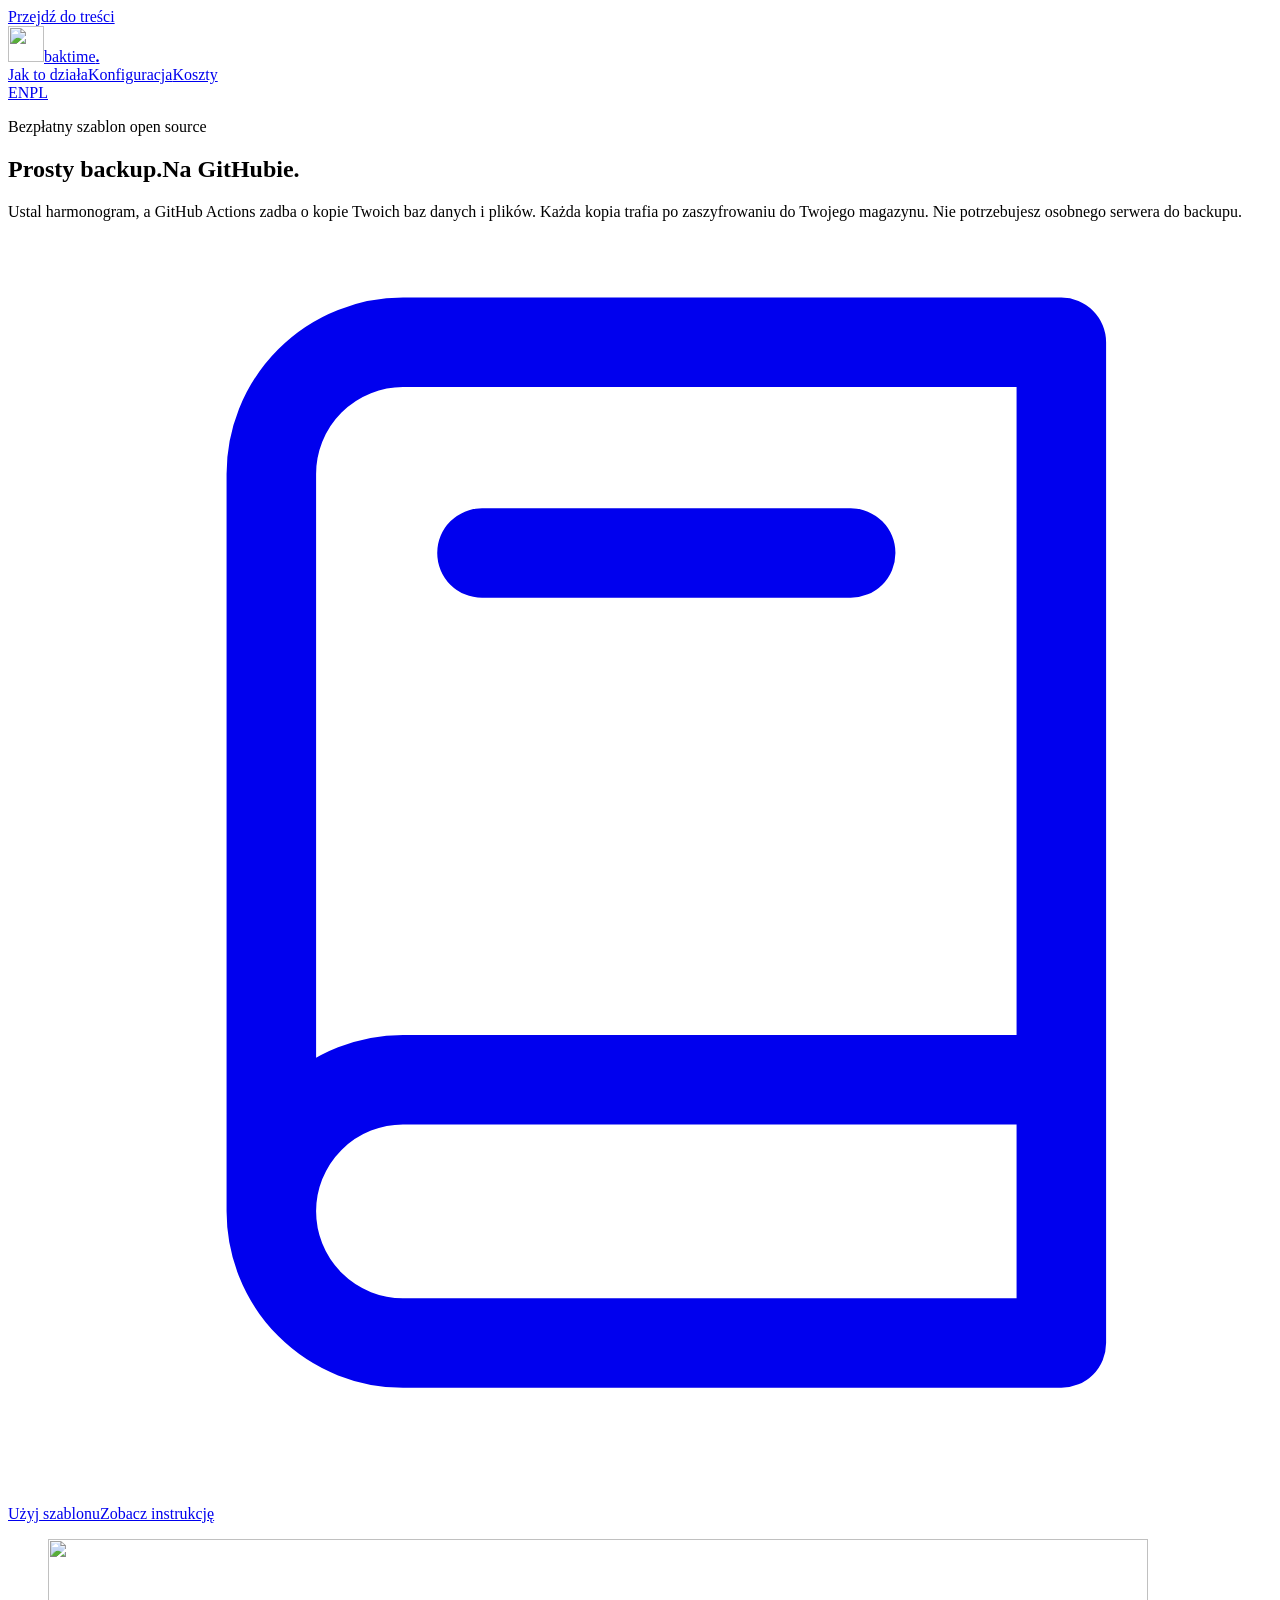
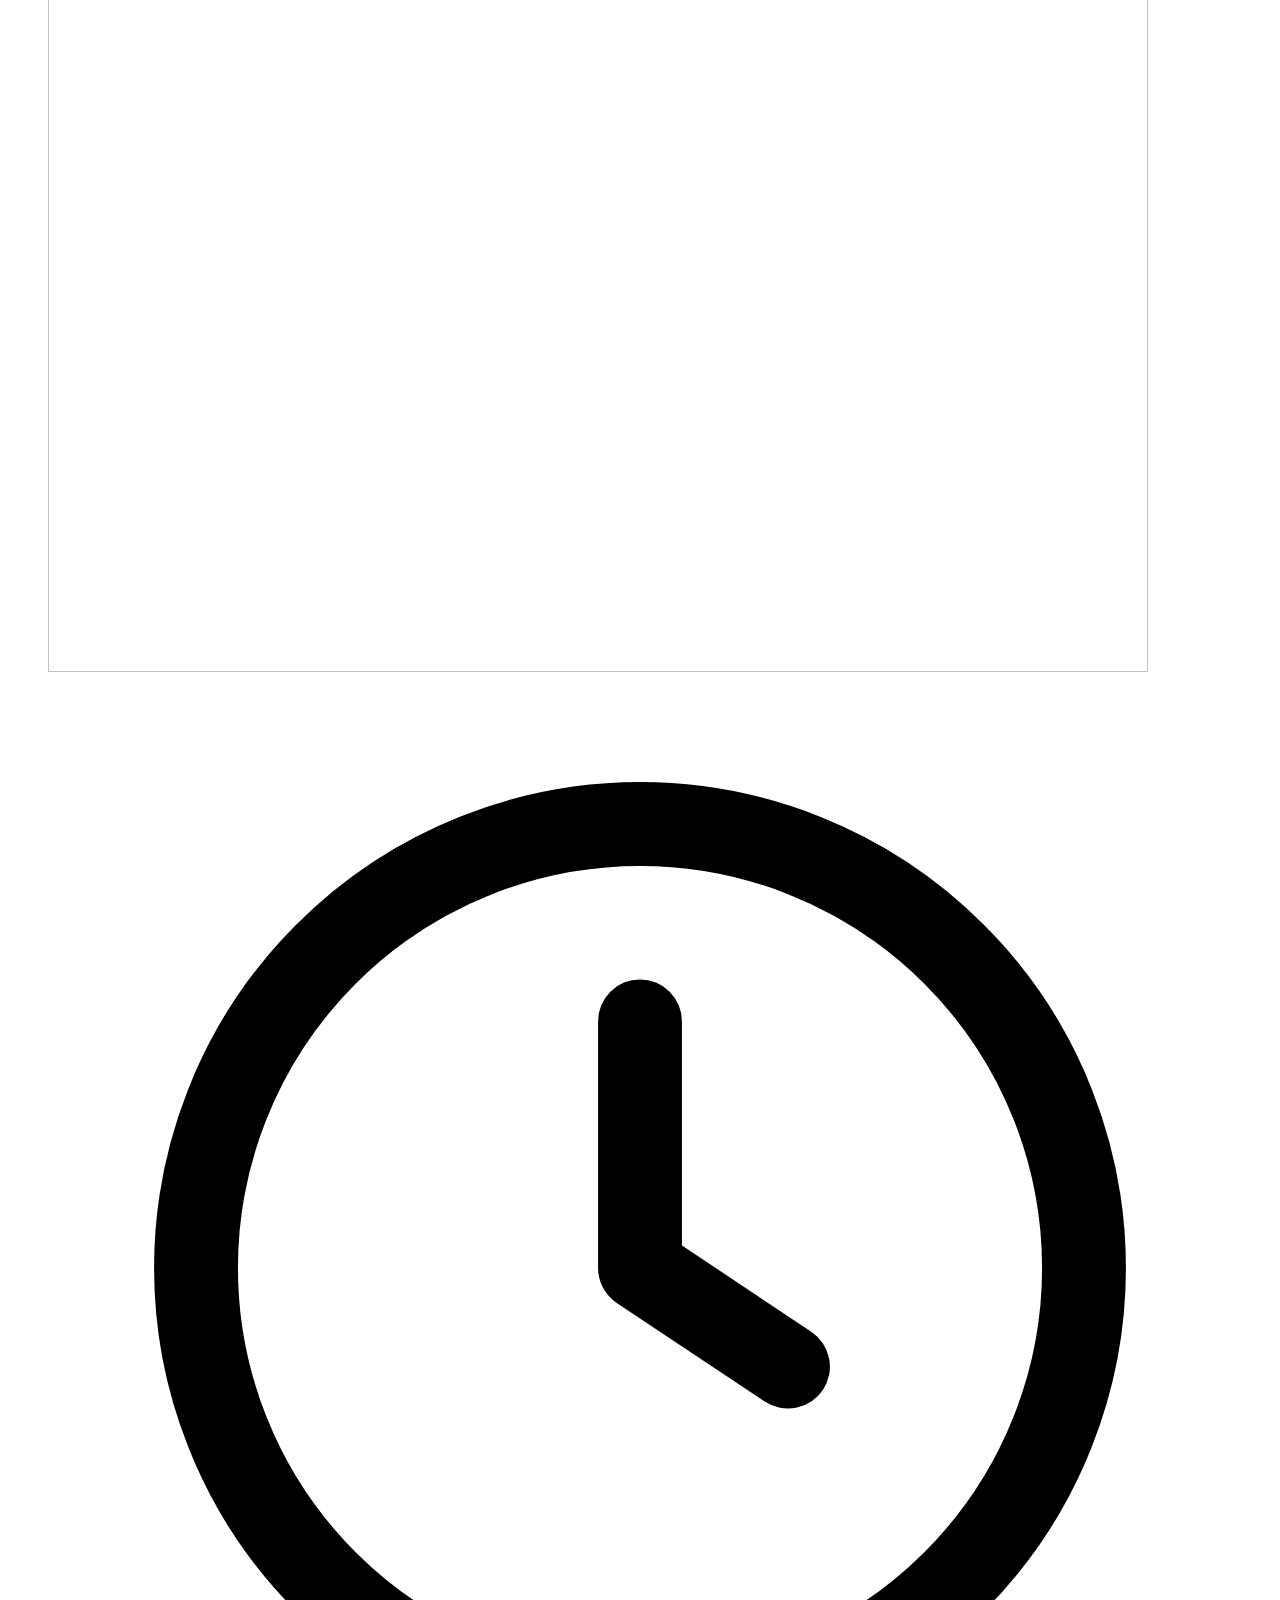
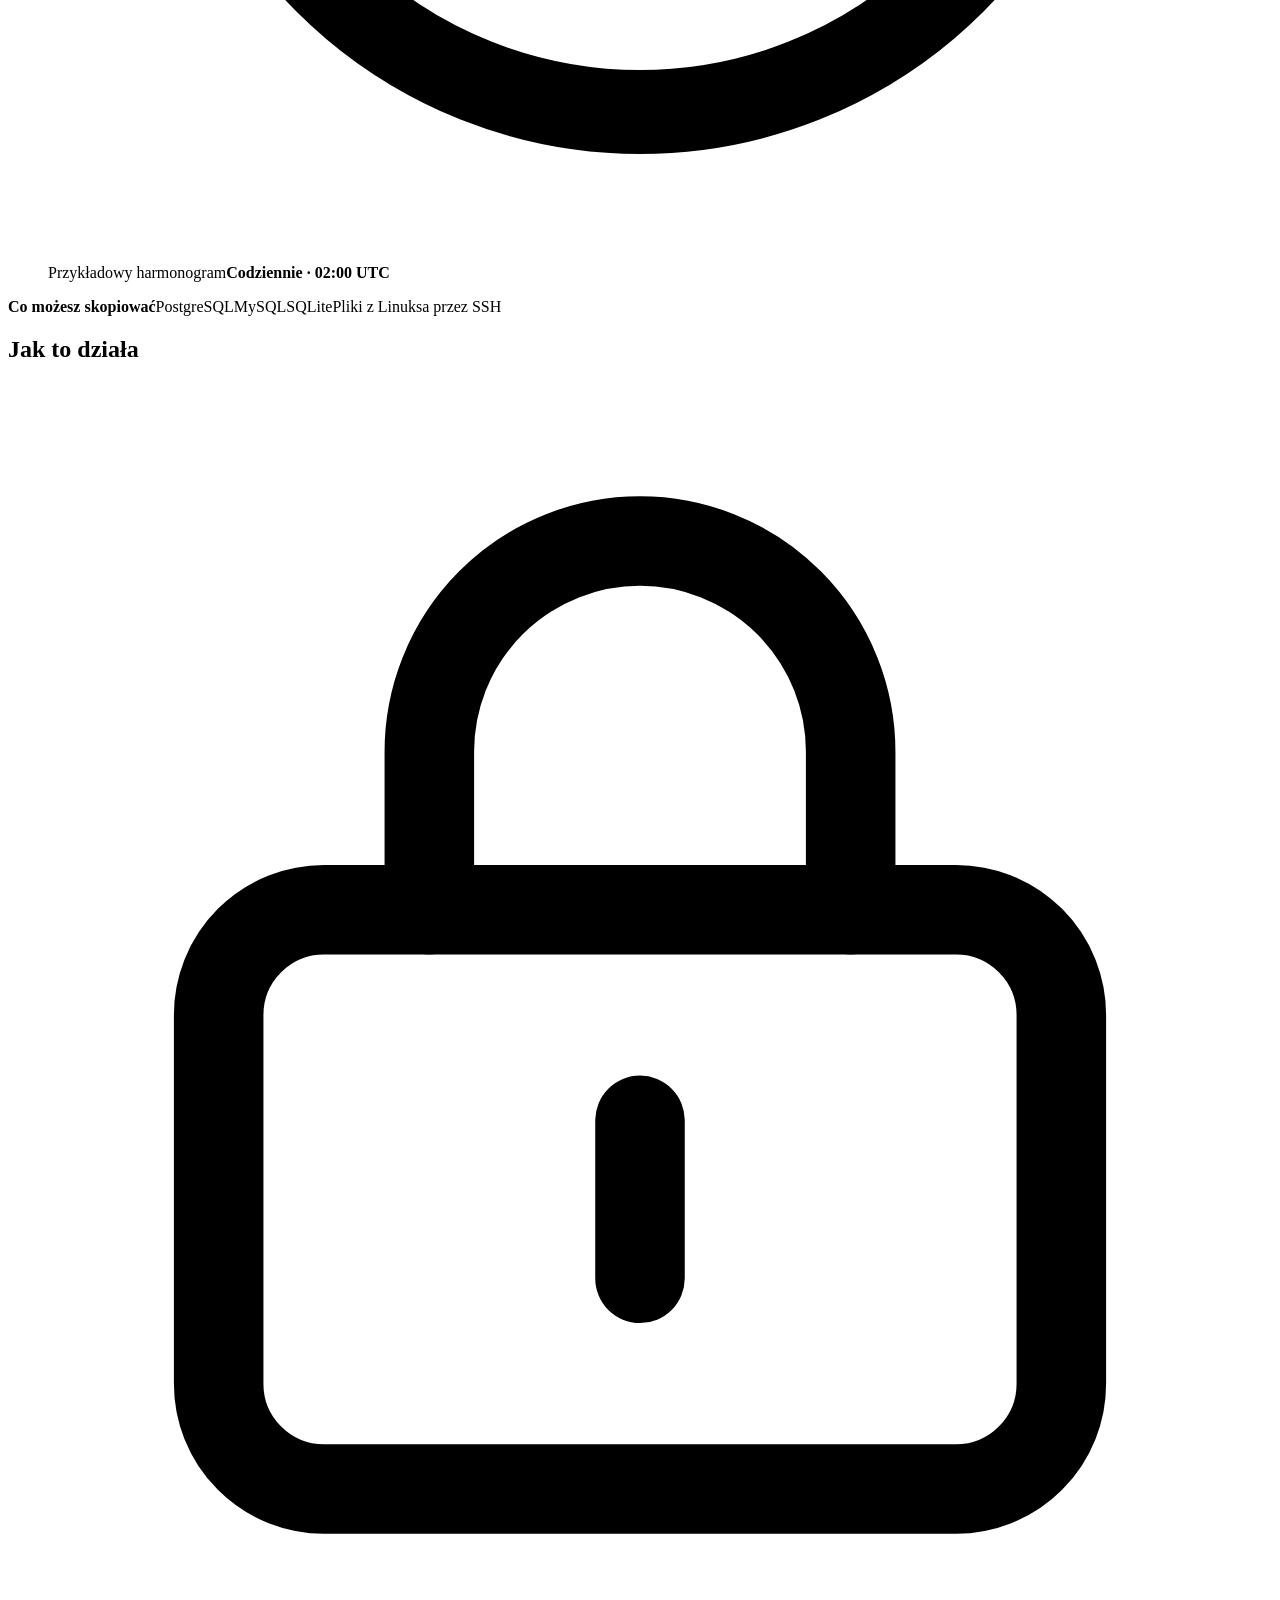
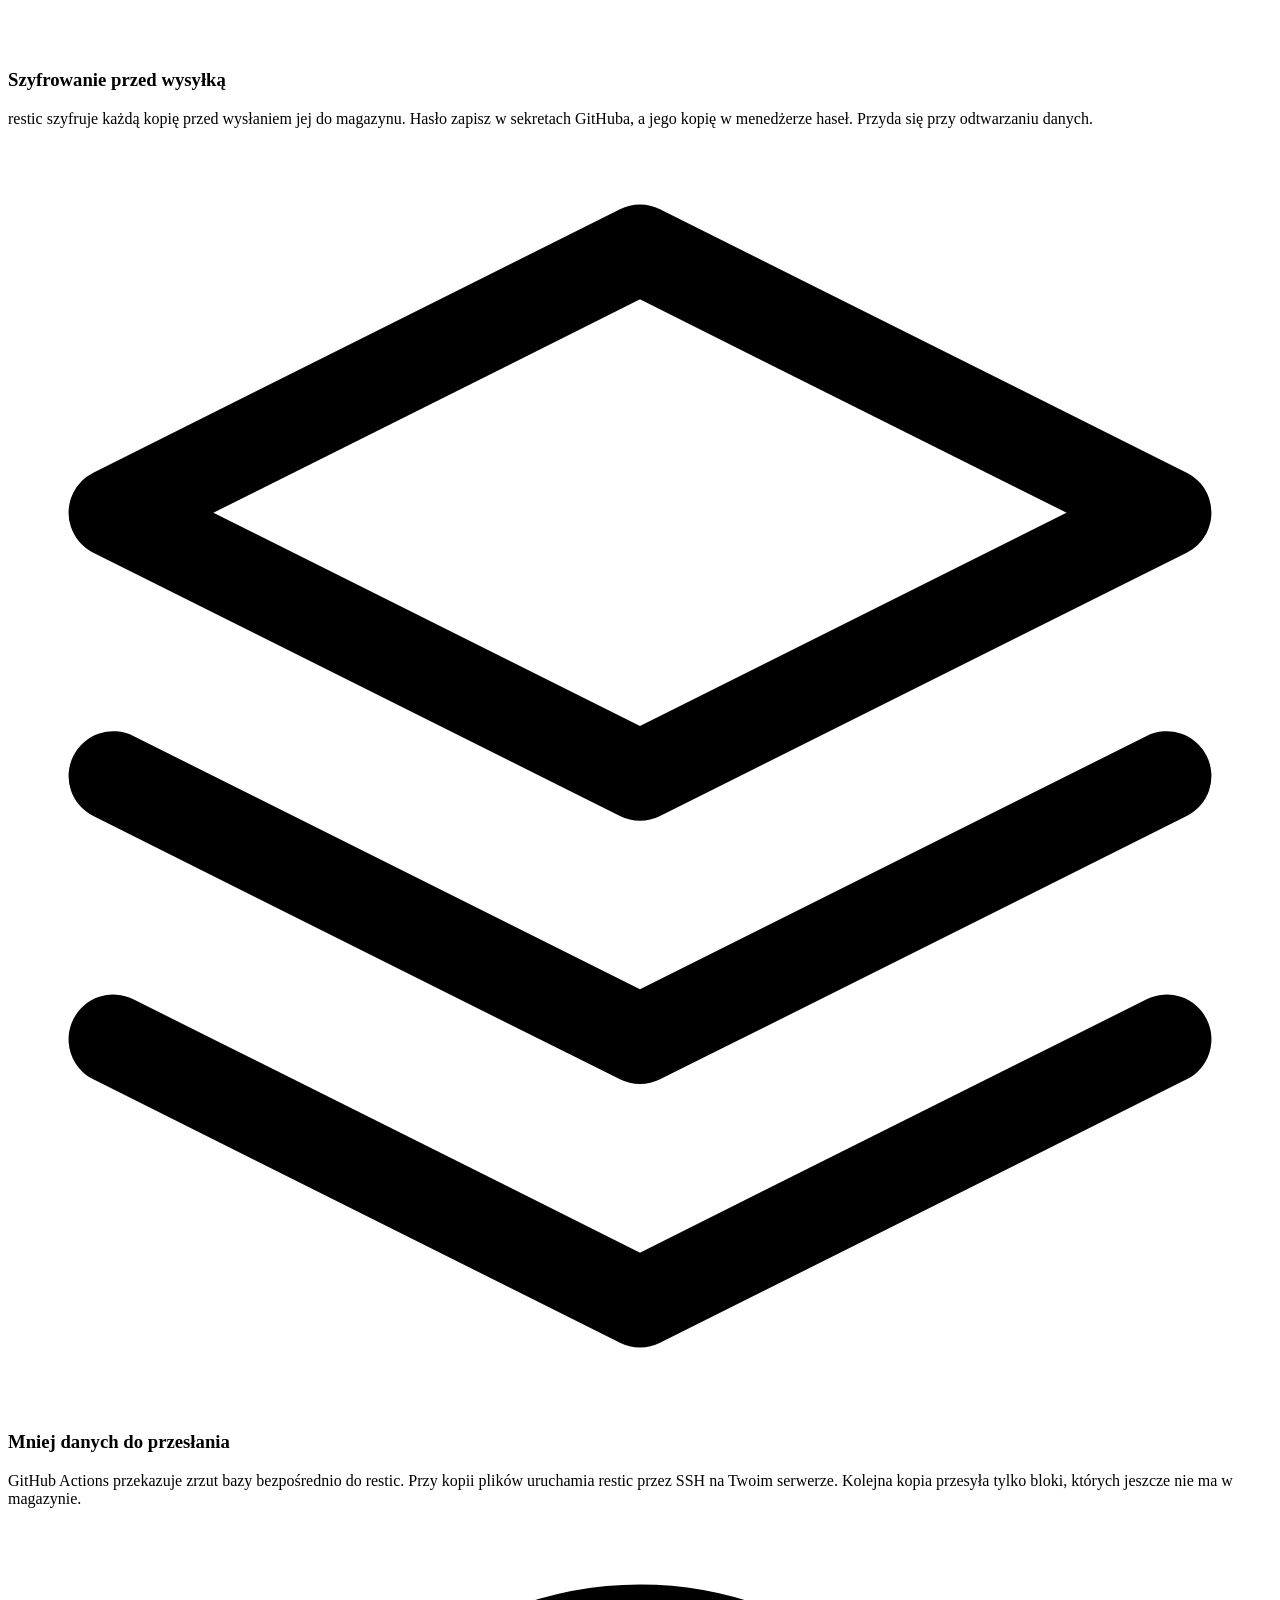
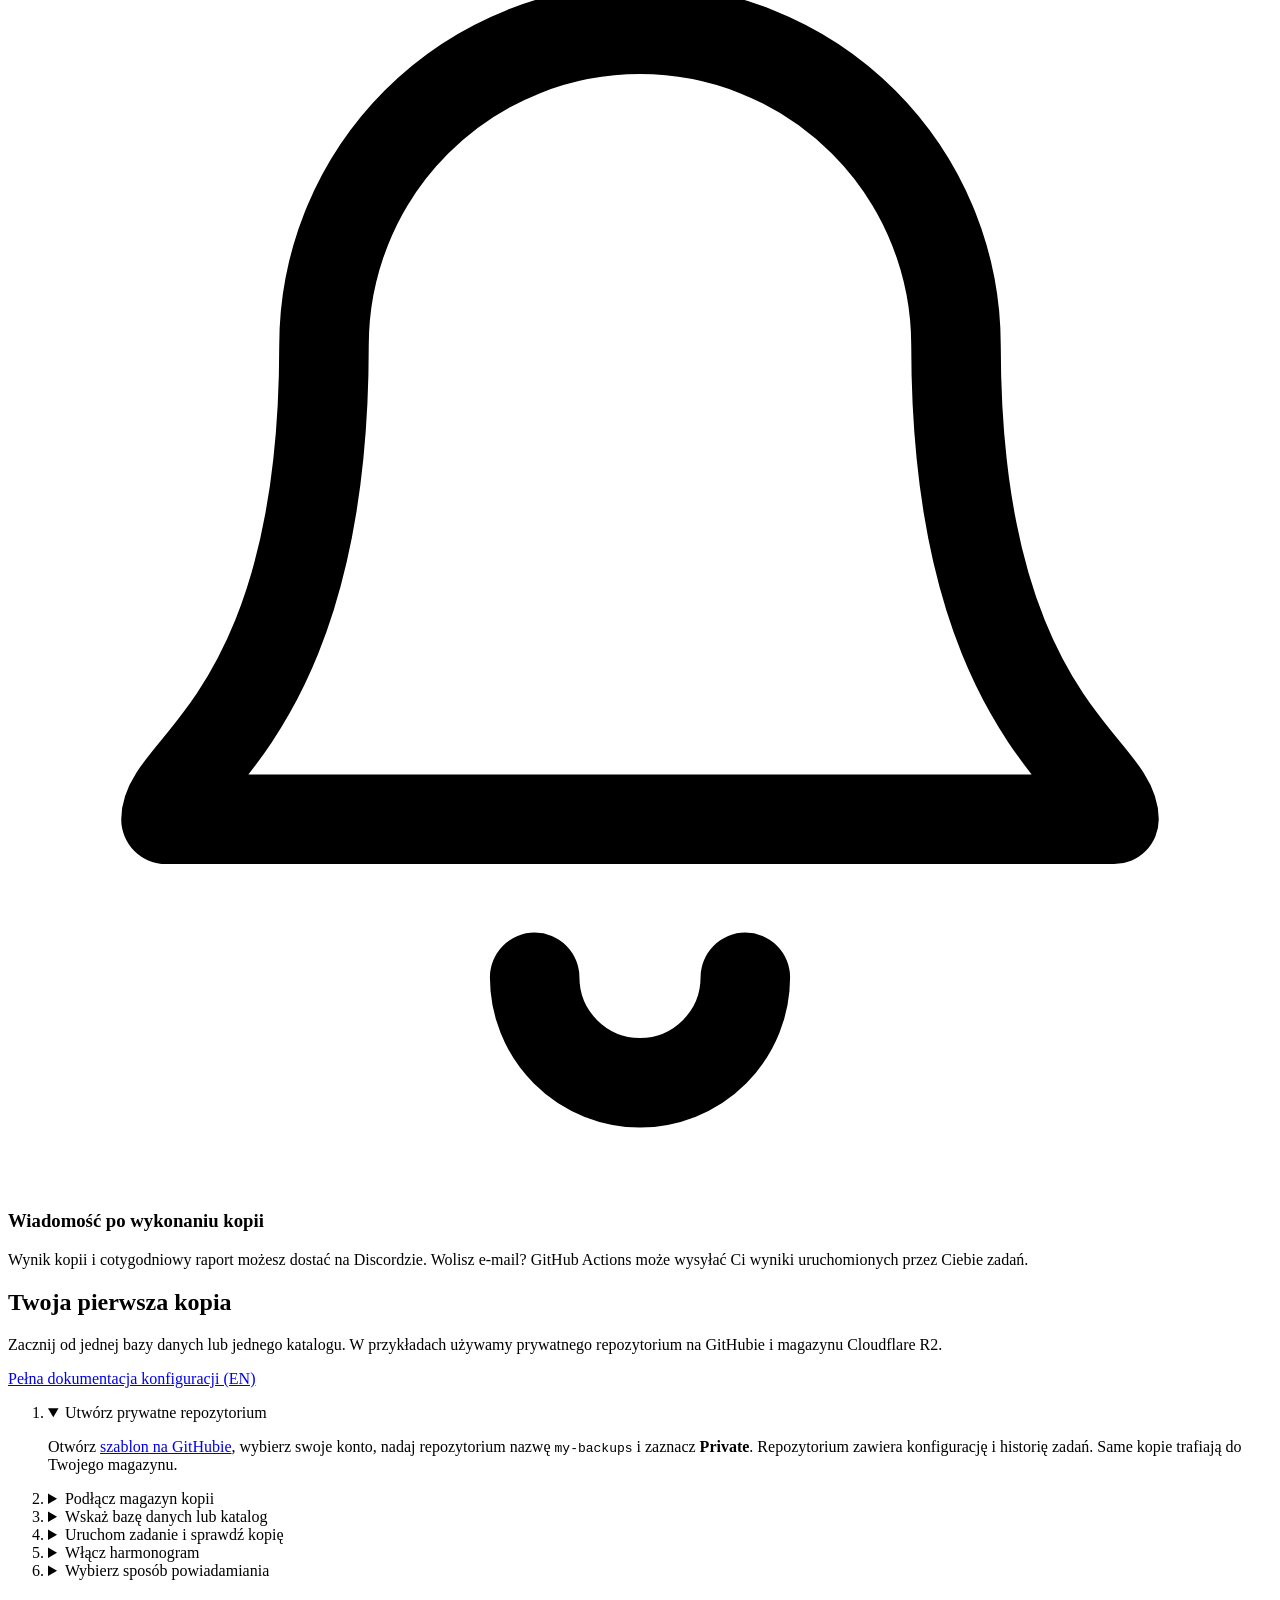
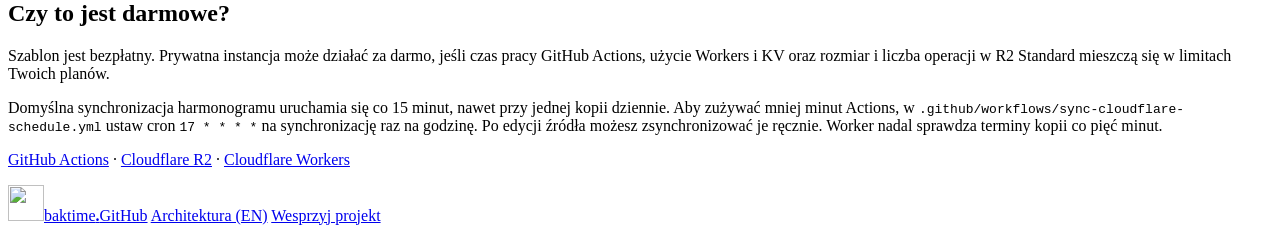
==== website/pl/index.html @ a4ae0faf "Introduce an English and Polish backup setup guide for GitHub Pages" ====
<!doctype html>
<html lang="pl">
  <head>
    <meta charset="utf-8" />
    <meta name="viewport" content="width=device-width, initial-scale=1" />
    <title>baktime · Prosty backup baz danych i plików z GitHub Actions</title>
    <meta
      name="description"
      content="Zaplanuj szyfrowany backup PostgreSQL, MySQL i plików z Linuksa za pomocą GitHub Actions i restic. Utwórz prywatne repozytorium i skonfiguruj pierwszą kopię."
    />
    <link rel="canonical" href="https://baktime.github.io/pl/" />
    <link rel="alternate" hreflang="en" href="https://baktime.github.io/" />
    <link rel="alternate" hreflang="pl" href="https://baktime.github.io/pl/" />
    <link
      rel="alternate"
      hreflang="x-default"
      href="https://baktime.github.io/"
    />
    <meta property="og:type" content="website" />
    <meta property="og:site_name" content="baktime" />
    <meta
      property="og:title"
      content="baktime · Prosty backup baz danych i plików z GitHub Actions"
    />
    <meta
      property="og:description"
      content="Zaplanuj szyfrowany backup PostgreSQL, MySQL i plików z Linuksa za pomocą GitHub Actions i restic. Utwórz prywatne repozytorium i skonfiguruj pierwszą kopię."
    />
    <meta property="og:url" content="https://baktime.github.io/pl/" />
    <meta property="og:locale" content="pl_PL" />
    <meta property="og:locale:alternate" content="en_US" />
    <meta
      property="og:image"
      content="https://baktime.github.io/assets/baktime-social.jpg"
    />
    <meta property="og:image:alt" content="baktime i miętowa kartoteka" />
    <meta name="twitter:card" content="summary_large_image" />
    <link rel="icon" href="/favicon.svg" type="image/svg+xml" />
    <script src="/language.js"></script>
    <link rel="stylesheet" href="/styles.css" />
  </head>
  <body>
    <a class="skip" href="#top">Przejdź do treści</a>
    <header>
      <div class="bar wrap">
        <a class="brand" href="#top"
          ><img src="/favicon.svg" alt="" width="36" height="36" /><span
            >baktime<b>.</b></span
          ></a
        >
        <nav class="links" aria-label="Nawigacja główna">
          <a href="#how">Jak to działa</a><a href="#start">Konfiguracja</a
          ><a href="#cost">Koszty</a>
        </nav>
        <nav class="languages" aria-label="Język">
          <a href="/?lang=en" lang="en" hreflang="en" aria-label="English">EN</a
          ><a
            href="/pl/?lang=pl"
            lang="pl"
            hreflang="pl"
            aria-label="Polski"
            aria-current="page"
            >PL</a
          >
        </nav>
      </div>
    </header>
    <main id="top">
      <section class="hero wrap">
        <div>
          <p class="kicker">Bezpłatny szablon open source</p>
          <h1>Prosty backup.<span>Na GitHubie.</span></h1>
          <p class="lede">
            Ustal harmonogram, a GitHub Actions zadba o kopie Twoich baz danych
            i plików. Każda kopia trafia po zaszyfrowaniu do Twojego magazynu.
            Nie potrzebujesz osobnego serwera do backupu.
          </p>
          <div class="actions">
            <a class="button" href="https://github.com/baktime/baktime/generate"
              ><svg
                class="icon"
                viewBox="0 0 24 24"
                fill="none"
                stroke="currentColor"
                stroke-width="1.7"
                stroke-linejoin="round"
                stroke-linecap="round"
                aria-hidden="true"
              >
                <path
                  d="M5 4.5A2.5 2.5 0 0 1 7.5 2H20v19H7.5A2.5 2.5 0 0 1 5 18.5z M5 18.5A2.5 2.5 0 0 1 7.5 16H20 M9 6h7"
                /></svg
              >Użyj szablonu</a
            ><a class="secondary" href="#start">Zobacz instrukcję</a>
          </div>
        </div>
        <figure class="archive">
          <img
            src="/assets/archive.webp"
            width="1100"
            height="733"
            fetchpriority="high"
            alt=""
          />
          <figcaption class="caption">
            <span
              ><svg
                class="icon"
                viewBox="0 0 24 24"
                fill="none"
                stroke="currentColor"
                stroke-width="1.7"
                stroke-linejoin="round"
                stroke-linecap="round"
                aria-hidden="true"
              >
                <circle cx="12" cy="12" r="9" />
                <path d="M12 7v5l3 2" /></svg
              >Przykładowy harmonogram</span
            ><strong>Codziennie · 02:00 UTC</strong>
          </figcaption>
        </figure>
      </section>
      <div class="support">
        <div class="wrap">
          <strong>Co możesz skopiować</strong><span>PostgreSQL</span
          ><span>MySQL</span><span>SQLite</span
          ><span>Pliki z Linuksa przez SSH</span>
        </div>
      </div>
      <section id="how" class="block wrap">
        <h2>Jak to działa</h2>
        <div class="features" id="features">
          <article>
            <svg
              class="icon"
              viewBox="0 0 24 24"
              fill="none"
              stroke="currentColor"
              stroke-width="1.7"
              stroke-linejoin="round"
              stroke-linecap="round"
              aria-hidden="true"
            >
              <rect x="4" y="10" width="16" height="11" rx="2" />
              <path d="M8 10V7a4 4 0 0 1 8 0v3 M12 14v3" />
            </svg>
            <h3>Szyfrowanie przed wysyłką</h3>
            <p>
              restic szyfruje każdą kopię przed wysłaniem jej do magazynu. Hasło
              zapisz w sekretach GitHuba, a jego kopię w menedżerze haseł.
              Przyda się przy odtwarzaniu danych.
            </p>
          </article>
          <article>
            <svg
              class="icon"
              viewBox="0 0 24 24"
              fill="none"
              stroke="currentColor"
              stroke-width="1.7"
              stroke-linejoin="round"
              stroke-linecap="round"
              aria-hidden="true"
            >
              <path d="m12 2 10 5-10 5L2 7z M2 12l10 5 10-5 M2 17l10 5 10-5" />
            </svg>
            <h3>Mniej danych do przesłania</h3>
            <p>
              GitHub Actions przekazuje zrzut bazy bezpośrednio do restic. Przy
              kopii plików uruchamia restic przez SSH na Twoim serwerze. Kolejna
              kopia przesyła tylko bloki, których jeszcze nie ma w magazynie.
            </p>
          </article>
          <article>
            <svg
              class="icon"
              viewBox="0 0 24 24"
              fill="none"
              stroke="currentColor"
              stroke-width="1.7"
              stroke-linejoin="round"
              stroke-linecap="round"
              aria-hidden="true"
            >
              <path
                d="M18 8a6 6 0 0 0-12 0c0 7-3 8-3 9h18c0-1-3-2-3-9z M10 20a2 2 0 0 0 4 0"
              />
            </svg>
            <h3>Wiadomość po wykonaniu kopii</h3>
            <p>
              Wynik kopii i cotygodniowy raport możesz dostać na Discordzie.
              Wolisz e-mail? GitHub Actions może wysyłać Ci wyniki uruchomionych
              przez Ciebie zadań.
            </p>
          </article>
        </div>
      </section>
      <section id="start" class="guide block">
        <div class="guide-grid wrap">
          <div class="intro">
            <h2>Twoja pierwsza kopia</h2>
            <p>
              Zacznij od jednej bazy danych lub jednego katalogu. W przykładach
              używamy prywatnego repozytorium na GitHubie i magazynu Cloudflare
              R2.
            </p>
            <a
              href="https://github.com/baktime/baktime/blob/main/docs/config-reference.md"
              >Pełna dokumentacja konfiguracji (EN)</a
            >
          </div>
          <ol class="steps">
            <li>
              <details open>
                <summary>Utwórz prywatne repozytorium</summary>
                <div class="step-body">
                  <p>
                    Otwórz
                    <a href="https://github.com/baktime/baktime/generate"
                      >szablon na GitHubie</a
                    >, wybierz swoje konto, nadaj repozytorium nazwę
                    <code>my-backups</code> i zaznacz <strong>Private</strong>.
                    Repozytorium zawiera konfigurację i historię zadań. Same
                    kopie trafiają do Twojego magazynu.
                  </p>
                </div>
              </details>
            </li>
            <li>
              <details>
                <summary>Podłącz magazyn kopii</summary>
                <div class="step-body">
                  <p>
                    Utwórz prywatny zasobnik Cloudflare R2 Standard o nazwie
                    <code>my-backups</code>. Wygeneruj token R2 z uprawnieniem
                    Object Read &amp; Write do tego zasobnika. W istniejącym
                    pliku <code>.baktimerc.yml</code> uzupełnij poniższe pola.
                    Podstaw nazwę konta i repozytorium na GitHubie,
                    identyfikator konta Cloudflare oraz nazwę zasobnika.
                    Zachowaj ustawienia retencji.
                  </p>
                  <pre tabindex="0"><code class="yaml">owner: example-org
repo: my-backups
restic:
  backend: r2
  repository: s3:https://ACCOUNT_ID.r2.cloudflarestorage.com/my-backups
  passwordSecretName: RESTIC_PASSWORD
  accessKeyIdSecretName: R2_ACCESS_KEY_ID
  secretAccessKeySecretName: R2_SECRET_ACCESS_KEY</code></pre>
                  <p>
                    W repozytorium otwórz
                    <strong
                      >Settings → Secrets and variables → Actions → New
                      repository secret</strong
                    >. Dodaj osobno trzy sekrety.
                  </p>
                  <dl>
                    <dt>
                      <code>R2_ACCESS_KEY_ID</code> ·
                      <code>R2_SECRET_ACCESS_KEY</code>
                    </dt>
                    <dd>
                      Identyfikator klucza i tajny klucz dostępu wygenerowane z
                      tokenem R2.
                    </dd>
                    <dt><code>RESTIC_PASSWORD</code></dt>
                    <dd>
                      Wygeneruj osobne hasło do szyfrowania, np. poleceniem
                      <code>openssl rand -base64 32</code>. Zachowaj je również
                      poza GitHubem. Będzie potrzebne do odczytu każdej kopii.
                    </dd>
                  </dl>
                </div>
              </details>
            </li>
            <li>
              <details>
                <summary>Wskaż bazę danych lub katalog</summary>
                <div class="step-body">
                  <p>
                    <strong>Przykład dla PostgreSQL.</strong> Dodaj sekrety
                    <code>SHOP_DB_USER</code> i <code>SHOP_DB_PASSWORD</code> z
                    danymi użytkownika bazy, który ma uprawnienia do odczytu
                    danych. Utwórz jeszcze jeden sekret o nazwie
                    <code>BAKTIME_TARGET_SHOP</code>. Jako wartość wklej
                    poniższy JSON, podmieniając adres i nazwę bazy. Taka
                    konfiguracja tworzy kopię bazy <code>shop</code> codziennie
                    o 02:00 UTC.
                  </p>
                  <pre tabindex="0"><code class="json">{
  &quot;type&quot;: &quot;postgres&quot;,
  &quot;database&quot;: &quot;shop&quot;,
  &quot;connection&quot;: {
    &quot;mode&quot;: &quot;direct&quot;,
    &quot;host&quot;: &quot;db.example.com&quot;,
    &quot;port&quot;: 5432
  },
  &quot;userSecretName&quot;: &quot;SHOP_DB_USER&quot;,
  &quot;passwordSecretName&quot;: &quot;SHOP_DB_PASSWORD&quot;,
  &quot;schedule&quot;: &quot;0 2 * * *&quot;
}</code></pre>
                  <p>
                    Maszyna GitHub Actions musi mieć połączenie z bazą. Jeśli
                    baza działa w sieci prywatnej, skorzystaj z przykładu tunelu
                    SSH w
                    <a
                      href="https://github.com/baktime/baktime/blob/main/docs/config-reference.md"
                      >dokumentacji konfiguracji</a
                    >.
                  </p>
                  <p>
                    <strong>Przykład dla plików z Linuksa.</strong> Aby kopiować
                    <code>/srv/uploads</code> o 03:00 UTC, zapisz prywatny klucz
                    SSH w sekrecie <code>UPLOADS_SSH_KEY</code>. Dodaj klucz
                    publiczny do autoryzowanych kluczy użytkownika
                    <code>backup</code> na serwerze. Zapisz poniższy JSON jako
                    sekret <code>BAKTIME_TARGET_UPLOADS</code>, podmieniając
                    adres, użytkownika i ścieżkę.
                  </p>
                  <pre tabindex="0"><code class="json">{
  &quot;type&quot;: &quot;files&quot;,
  &quot;host&quot;: &quot;files.example.com&quot;,
  &quot;sshUser&quot;: &quot;backup&quot;,
  &quot;sshKeySecretName&quot;: &quot;UPLOADS_SSH_KEY&quot;,
  &quot;paths&quot;: [&quot;/srv/uploads&quot;],
  &quot;schedule&quot;: &quot;0 3 * * *&quot;
}</code></pre>
                </div>
              </details>
            </li>
            <li>
              <details>
                <summary>Uruchom zadanie i sprawdź kopię</summary>
                <div class="step-body">
                  <p>
                    Zapisz konfigurację na gałęzi <code>main</code>. Wybierz
                    <strong>Actions → Backup → Run workflow</strong>. Nowe
                    źródło zostanie skopiowane od razu. Kolejne ręczne
                    uruchomienia obejmują źródła, dla których nadszedł już
                    termin kopii.
                  </p>
                  <p>
                    Dla przykładowej bazy otwórz plik
                    <code>history/shop.yml</code>. Odszukaj wpis
                    <code>status: success</code> i identyfikator
                    <code>snapshotId</code>. Po skonfigurowaniu restic z tym
                    samym zasobnikiem i danymi dostępu poniższe polecenie
                    wyświetli zapisane kopie. Sprawdź odtwarzanie na osobnej
                    bazie testowej zgodnie z
                    <a
                      href="https://github.com/baktime/baktime/blob/main/docs/rollback.md"
                      >instrukcją</a
                    >. Odtworzenie bazy nadpisuje dane w wybranej bazie
                    docelowej.
                  </p>
                  <pre
                    tabindex="0"
                  ><code class="shell">restic snapshots --tag shop</code></pre>
                </div>
              </details>
            </li>
            <li>
              <details>
                <summary>Włącz harmonogram</summary>
                <div class="step-body">
                  <p>
                    Do automatycznych kopii utwórz w Cloudflare przestrzeń
                    Workers KV o nazwie <code>BAKTIME_SCHEDULES</code>. W pliku
                    <code>cloudflare-worker/wrangler.toml</code> wpisz jej
                    identyfikator w istniejącym bloku
                    <code>[[kv_namespaces]]</code>. Ustaw
                    <code>GITHUB_OWNER</code> i <code>GITHUB_REPO</code> na
                    właściciela i nazwę prywatnego repozytorium.
                  </p>
                  <p>
                    Dodaj trzy sekrety Actions:
                    <code>CLOUDFLARE_ACCOUNT_ID</code>,
                    <code>CLOUDFLARE_API_TOKEN</code> (token z uprawnieniami do
                    wdrażania Workers i zapisu w KV) oraz
                    <code>GH_PAT</code> (token GitHuba typu fine-grained,
                    wyłącznie dla tego repozytorium, z uprawnieniem
                    <strong>Contents: Read and write</strong>).
                  </p>
                  <p>
                    Zapisz konfigurację Workera na gałęzi <code>main</code>. W
                    zakładce Actions poczekaj, aż
                    <strong>Deploy Cloudflare Worker</strong> zakończy się
                    sukcesem. Następnie uruchom
                    <strong>Sync Cloudflare schedule manifest</strong>. Worker
                    co pięć minut sprawdza terminy i zleca GitHub Actions
                    wykonanie kopii.
                  </p>
                </div>
              </details>
            </li>
            <li>
              <details>
                <summary>Wybierz sposób powiadamiania</summary>
                <div class="step-body">
                  <p>
                    <strong>Discord.</strong> W ustawieniach kanału otwórz
                    Integracje → Webhooki i utwórz webhook. Dodaj w repozytorium
                    sekret <code>NOTIFICATION_DISCORD</code> o wartości
                    <code>true</code>. Adres webhooka wklej do sekretu
                    <code>NOTIFICATION_DISCORD_WEBHOOK_URL</code>. Aby wysłać
                    raport testowy, uruchom w Actions zadanie
                    <strong>Weekly backup summary</strong>.
                  </p>
                  <p>
                    <strong>E-mail lub GitHub.</strong> Aby dostawać wyniki
                    uruchomionych przez Ciebie zadań, w
                    <a href="https://github.com/settings/notifications"
                      >ustawieniach powiadomień GitHuba</a
                    >
                    wybierz System → Actions, a następnie Email lub On GitHub.
                    Możesz ograniczyć te wiadomości do nieudanych zadań.
                  </p>
                </div>
              </details>
            </li>
          </ol>
        </div>
      </section>
      <section id="cost" class="cost block wrap">
        <h2>Czy to jest darmowe?</h2>
        <div>
          <p>
            Szablon jest bezpłatny. Prywatna instancja może działać za darmo,
            jeśli czas pracy GitHub Actions, użycie Workers i KV oraz rozmiar i
            liczba operacji w R2 Standard mieszczą się w limitach Twoich planów.
          </p>
          <p>
            Domyślna synchronizacja harmonogramu uruchamia się co 15 minut,
            nawet przy jednej kopii dziennie. Aby zużywać mniej minut Actions, w
            <code>.github/workflows/sync-cloudflare-schedule.yml</code> ustaw
            cron <code>17 * * * *</code> na synchronizację raz na godzinę. Po
            edycji źródła możesz zsynchronizować je ręcznie. Worker nadal
            sprawdza terminy kopii co pięć minut.
          </p>
          <p>
            <a
              href="https://docs.github.com/en/actions/concepts/billing-and-usage"
              >GitHub Actions</a
            >
            ·
            <a href="https://developers.cloudflare.com/r2/pricing/"
              >Cloudflare R2</a
            >
            ·
            <a
              href="https://developers.cloudflare.com/workers/platform/pricing/"
              >Cloudflare Workers</a
            >
          </p>
        </div>
      </section>
    </main>
    <footer>
      <div class="wrap">
        <a class="brand" href="#top"
          ><img src="/favicon.svg" alt="" width="36" height="36" /><span
            >baktime<b>.</b></span
          ></a
        ><a href="https://github.com/baktime/baktime">GitHub</a>
        <a
          href="https://github.com/baktime/baktime/blob/main/docs/architecture.md"
          >Architektura (EN)</a
        >
        <a href="https://suppi.pl/mleczakm">Wesprzyj projekt</a>
      </div>
    </footer>
  </body>
</html>
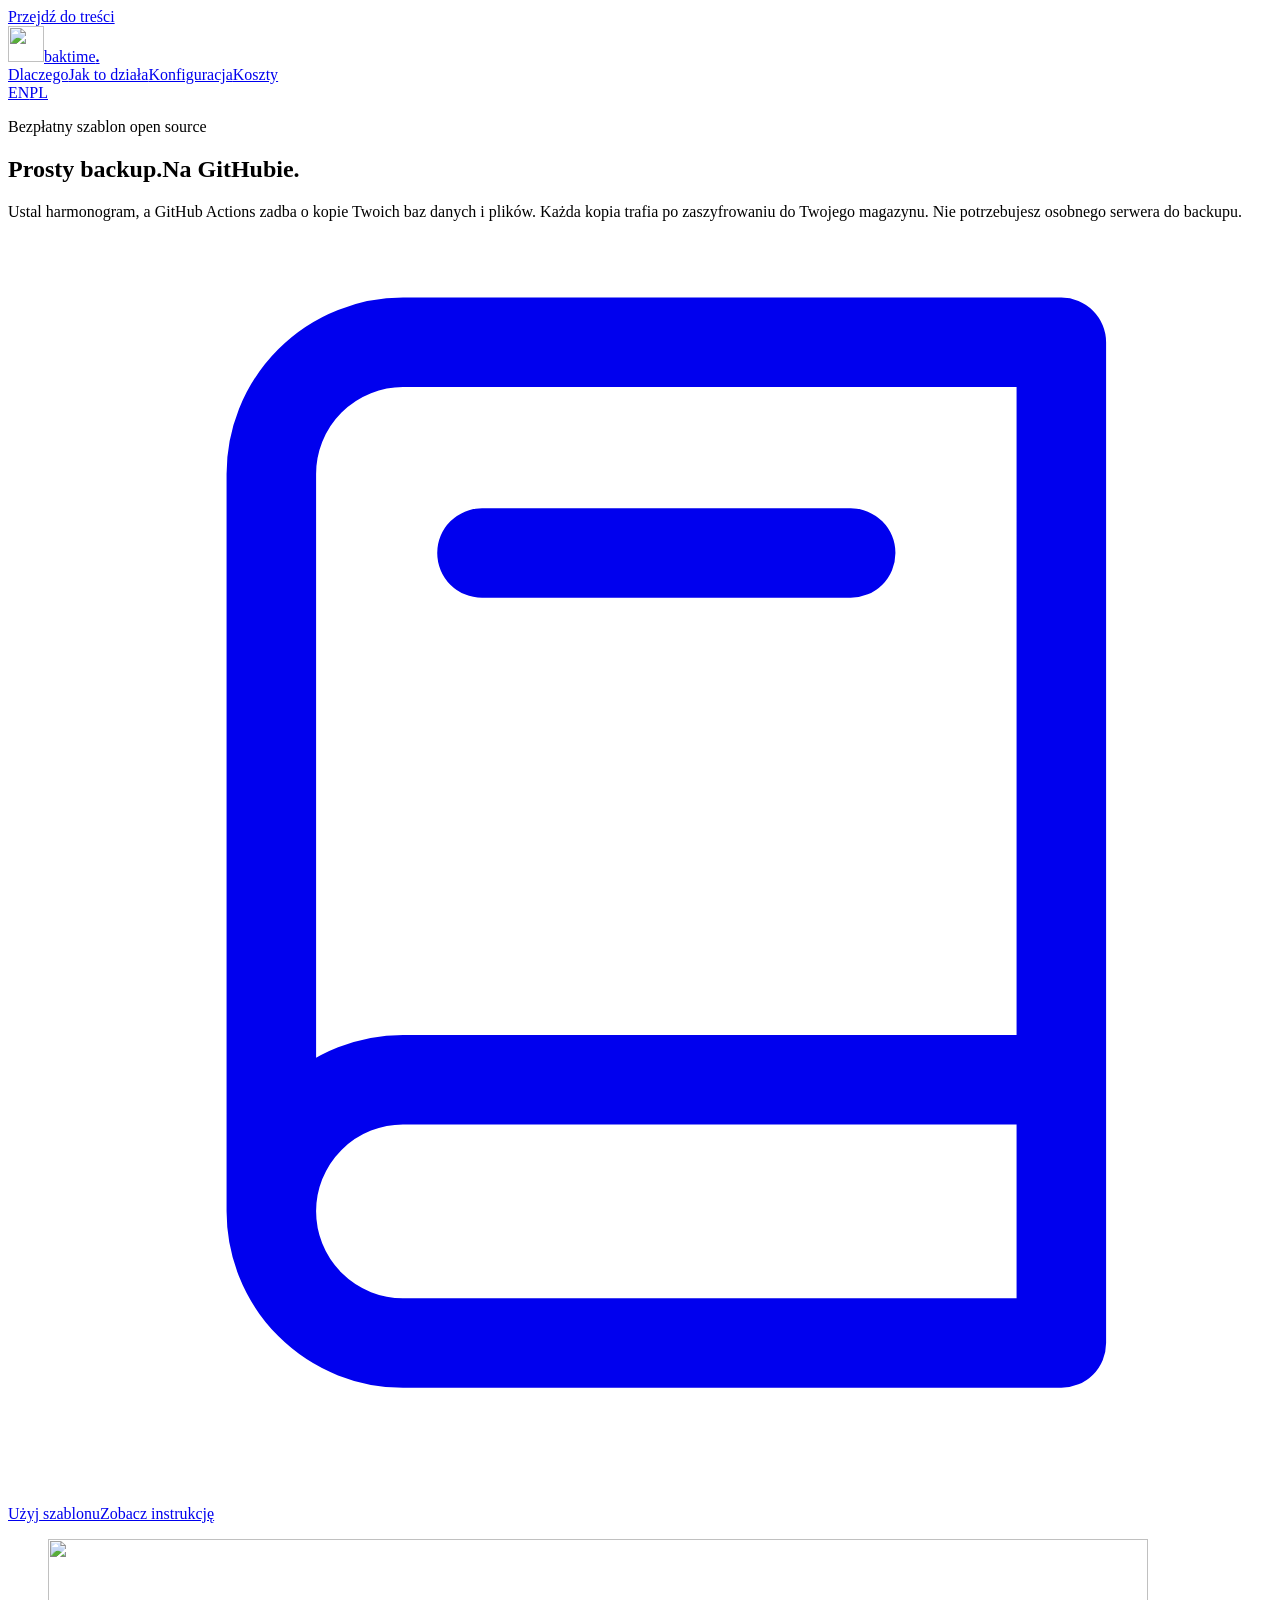
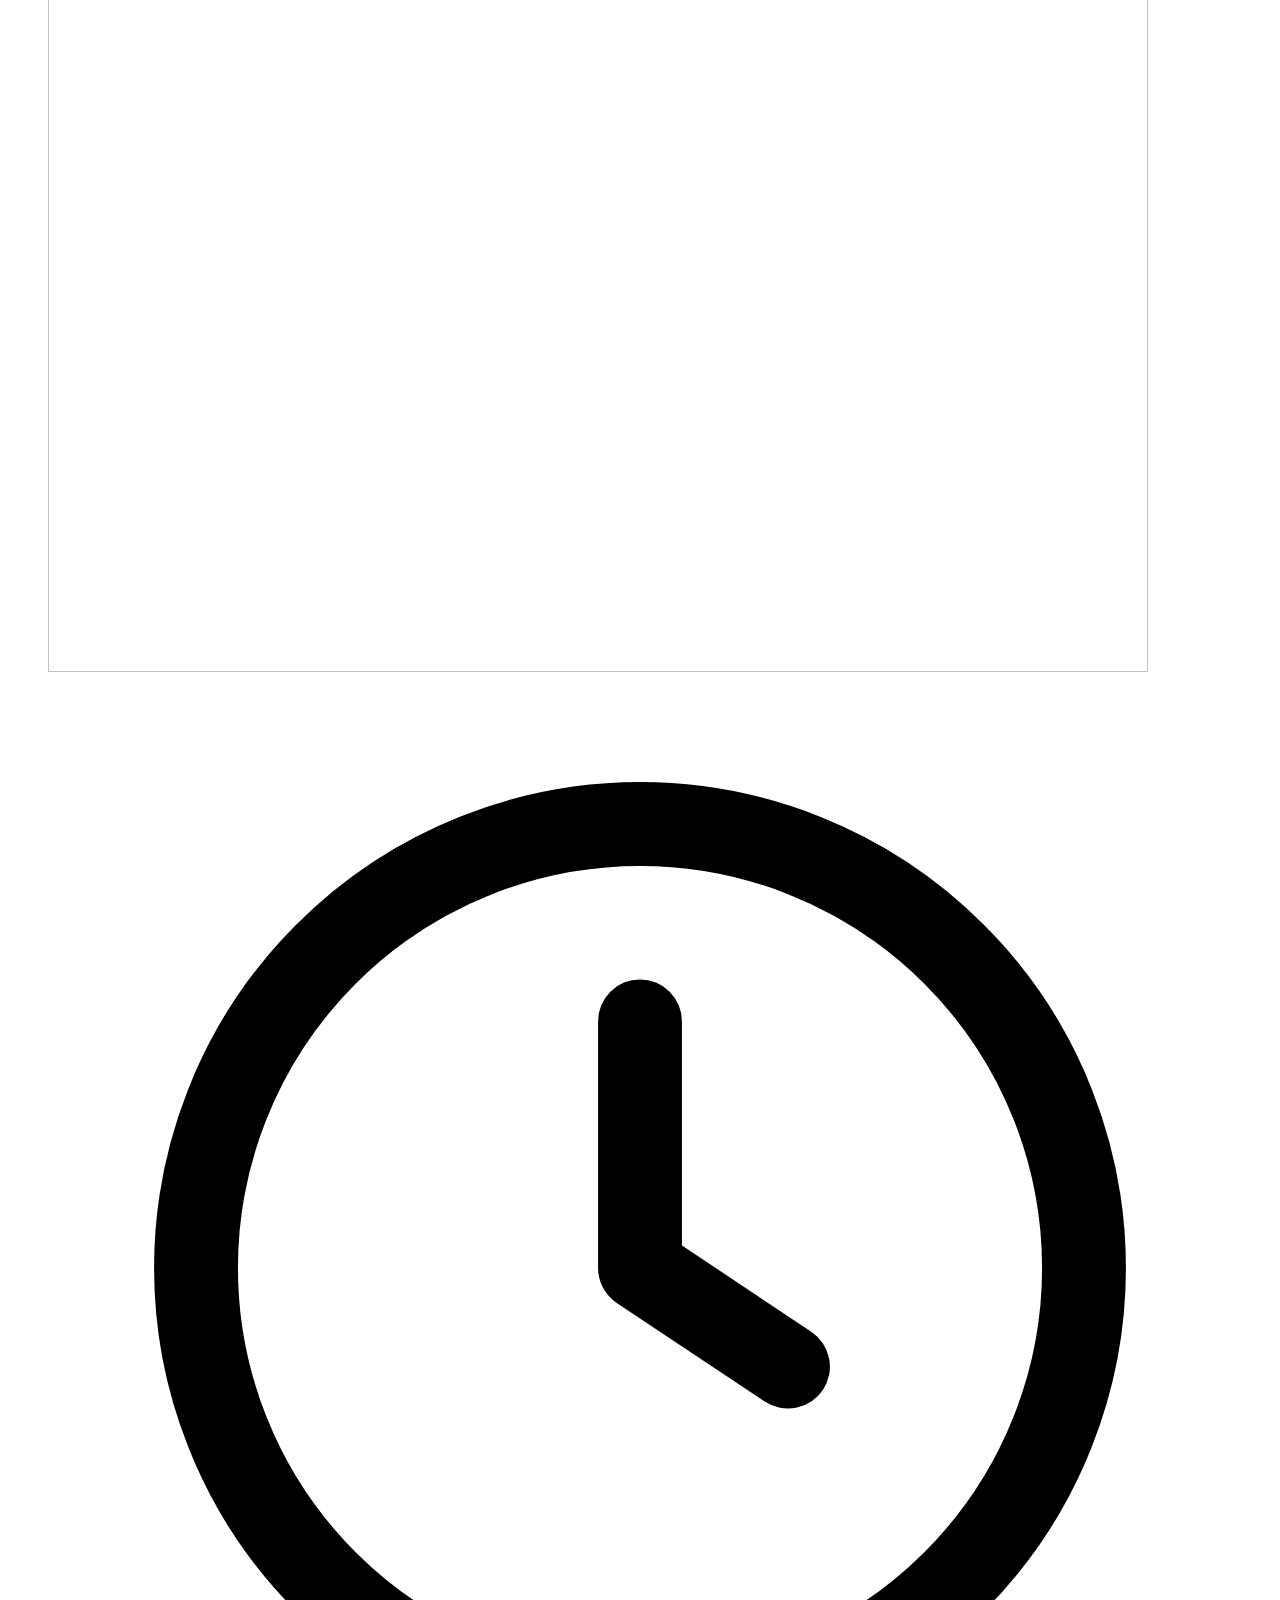
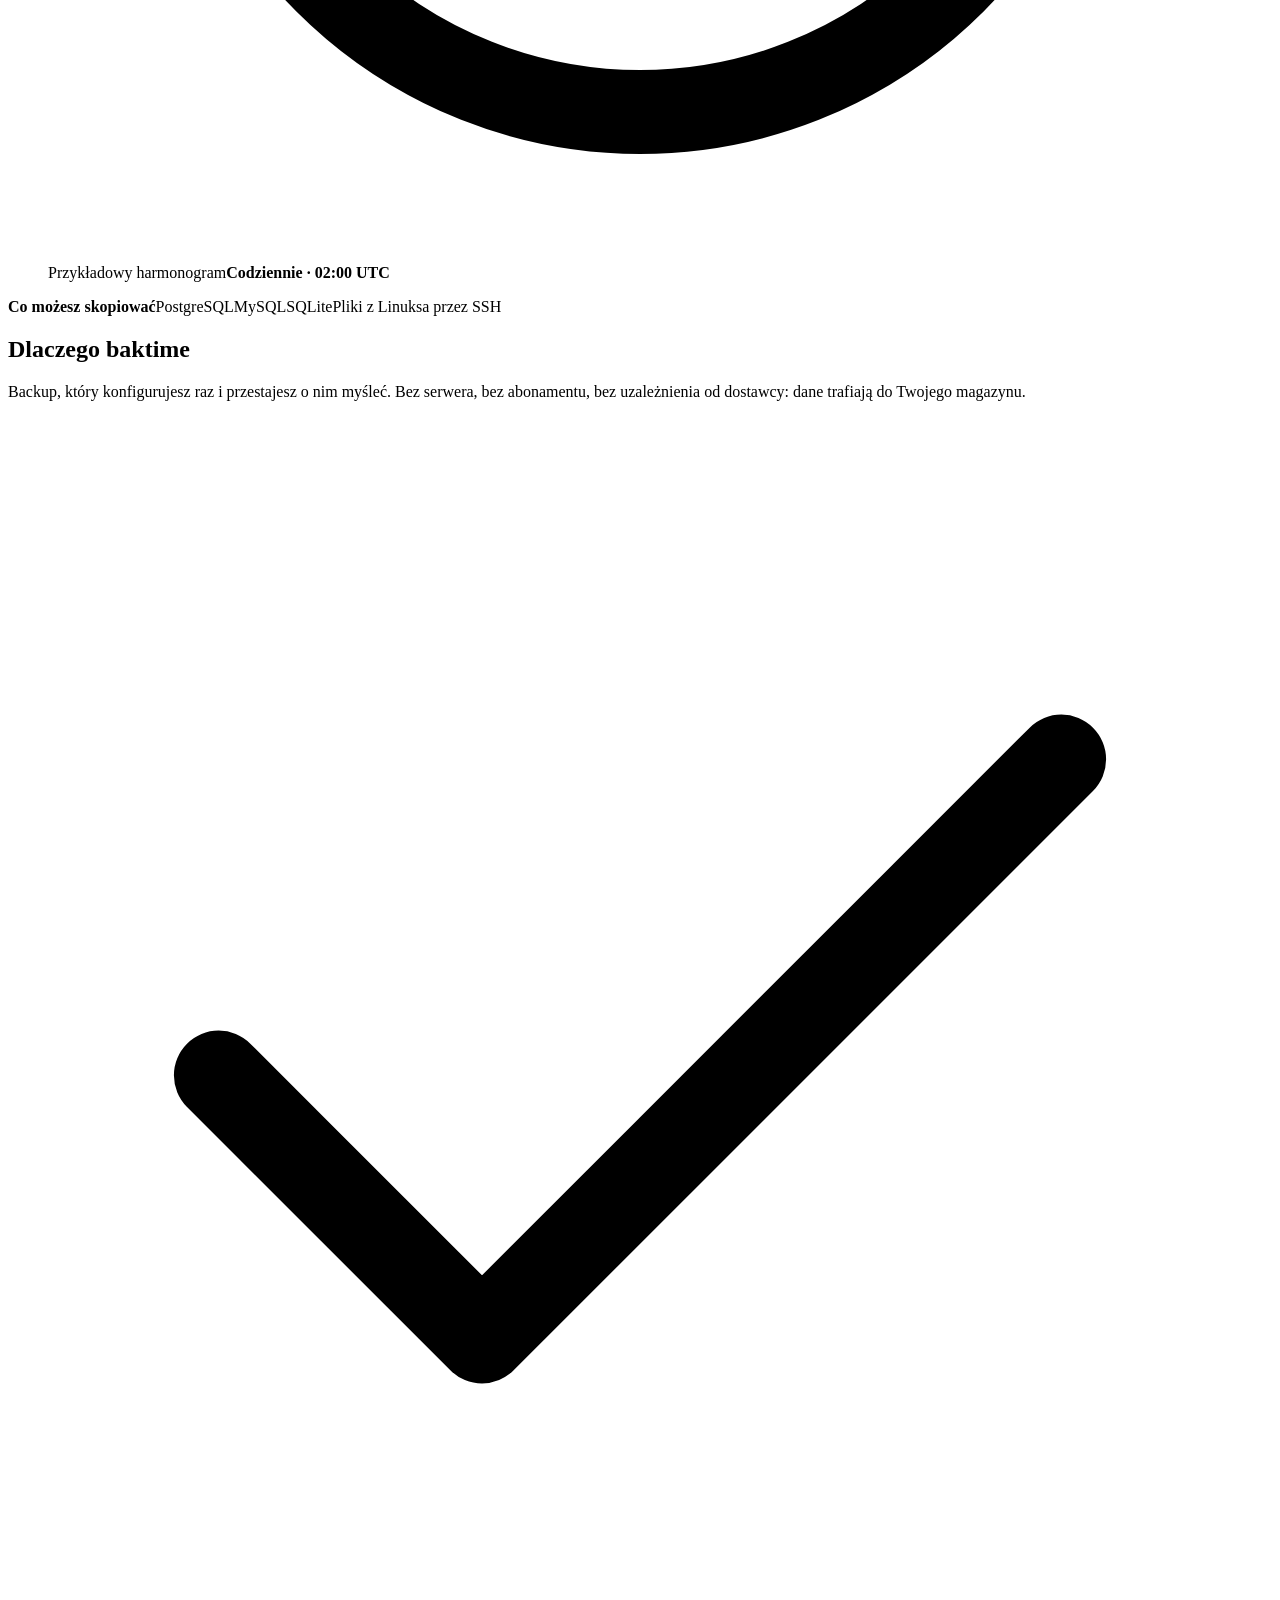
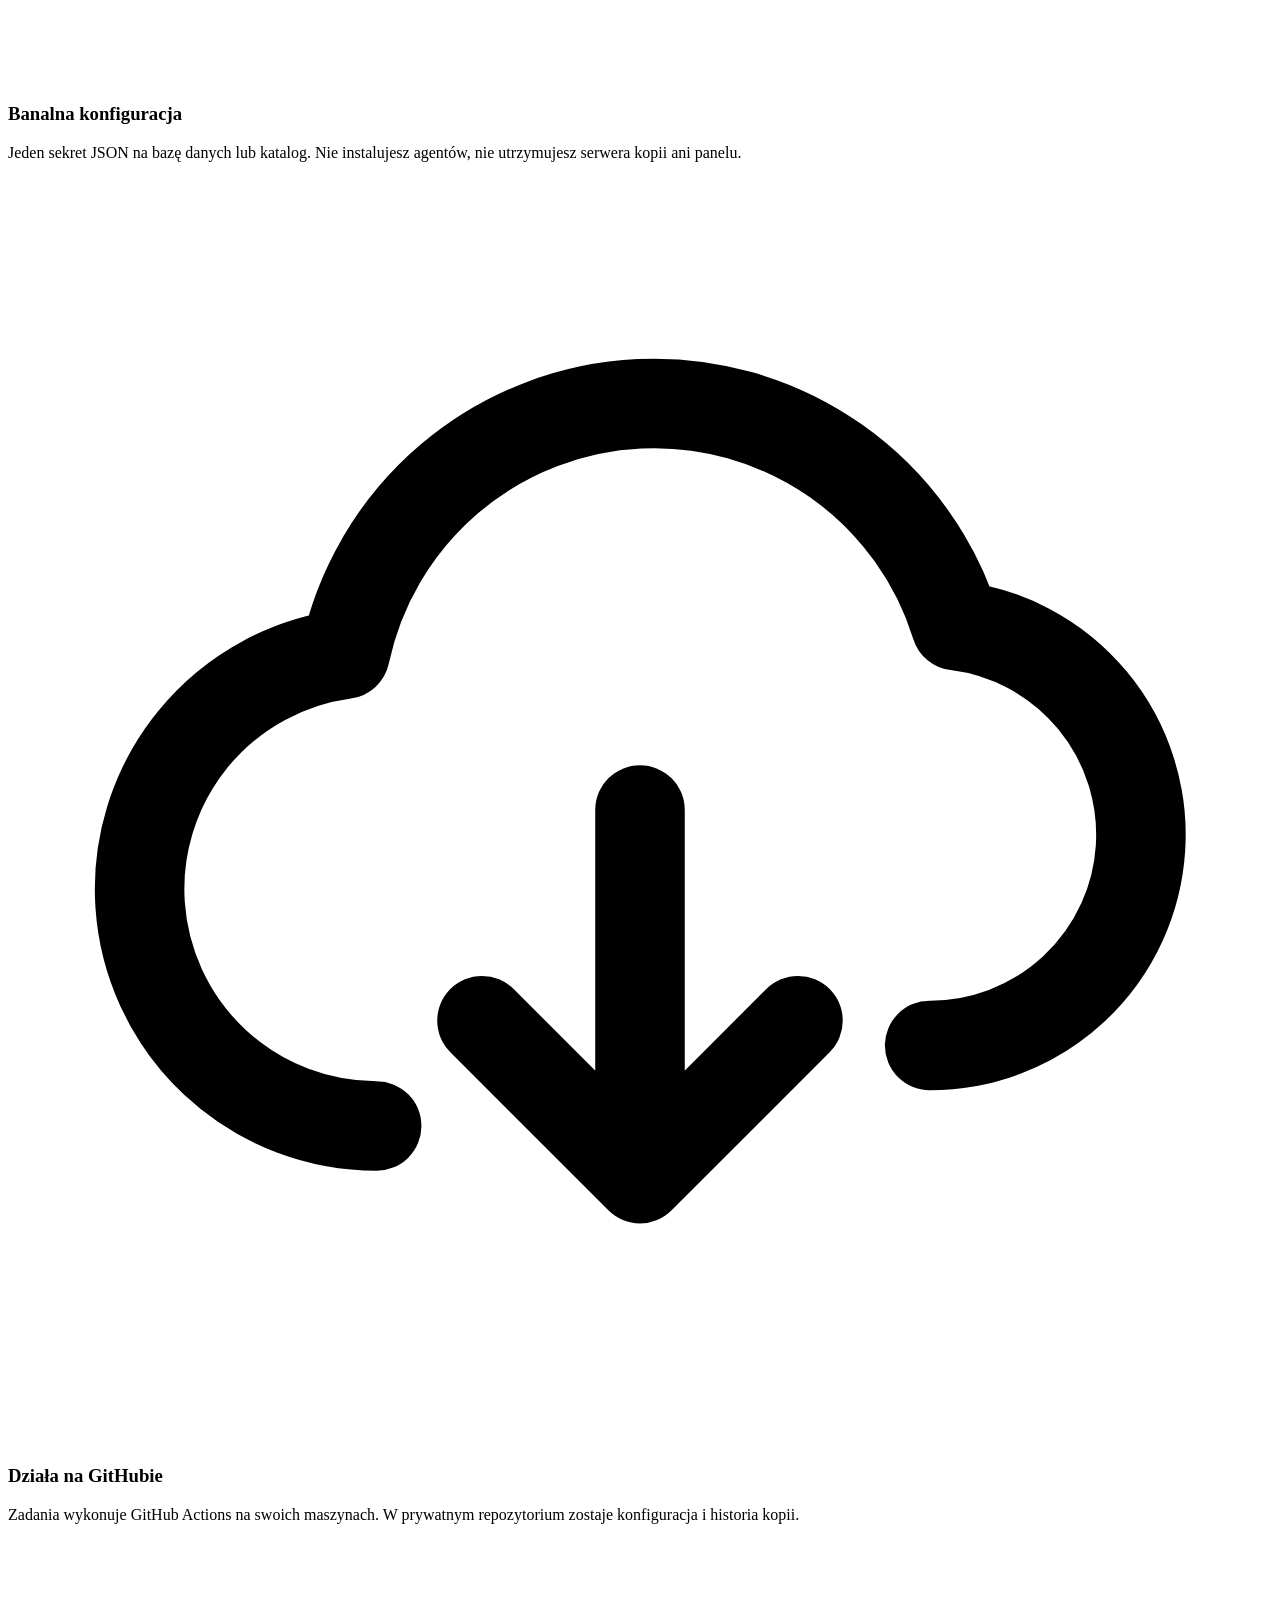
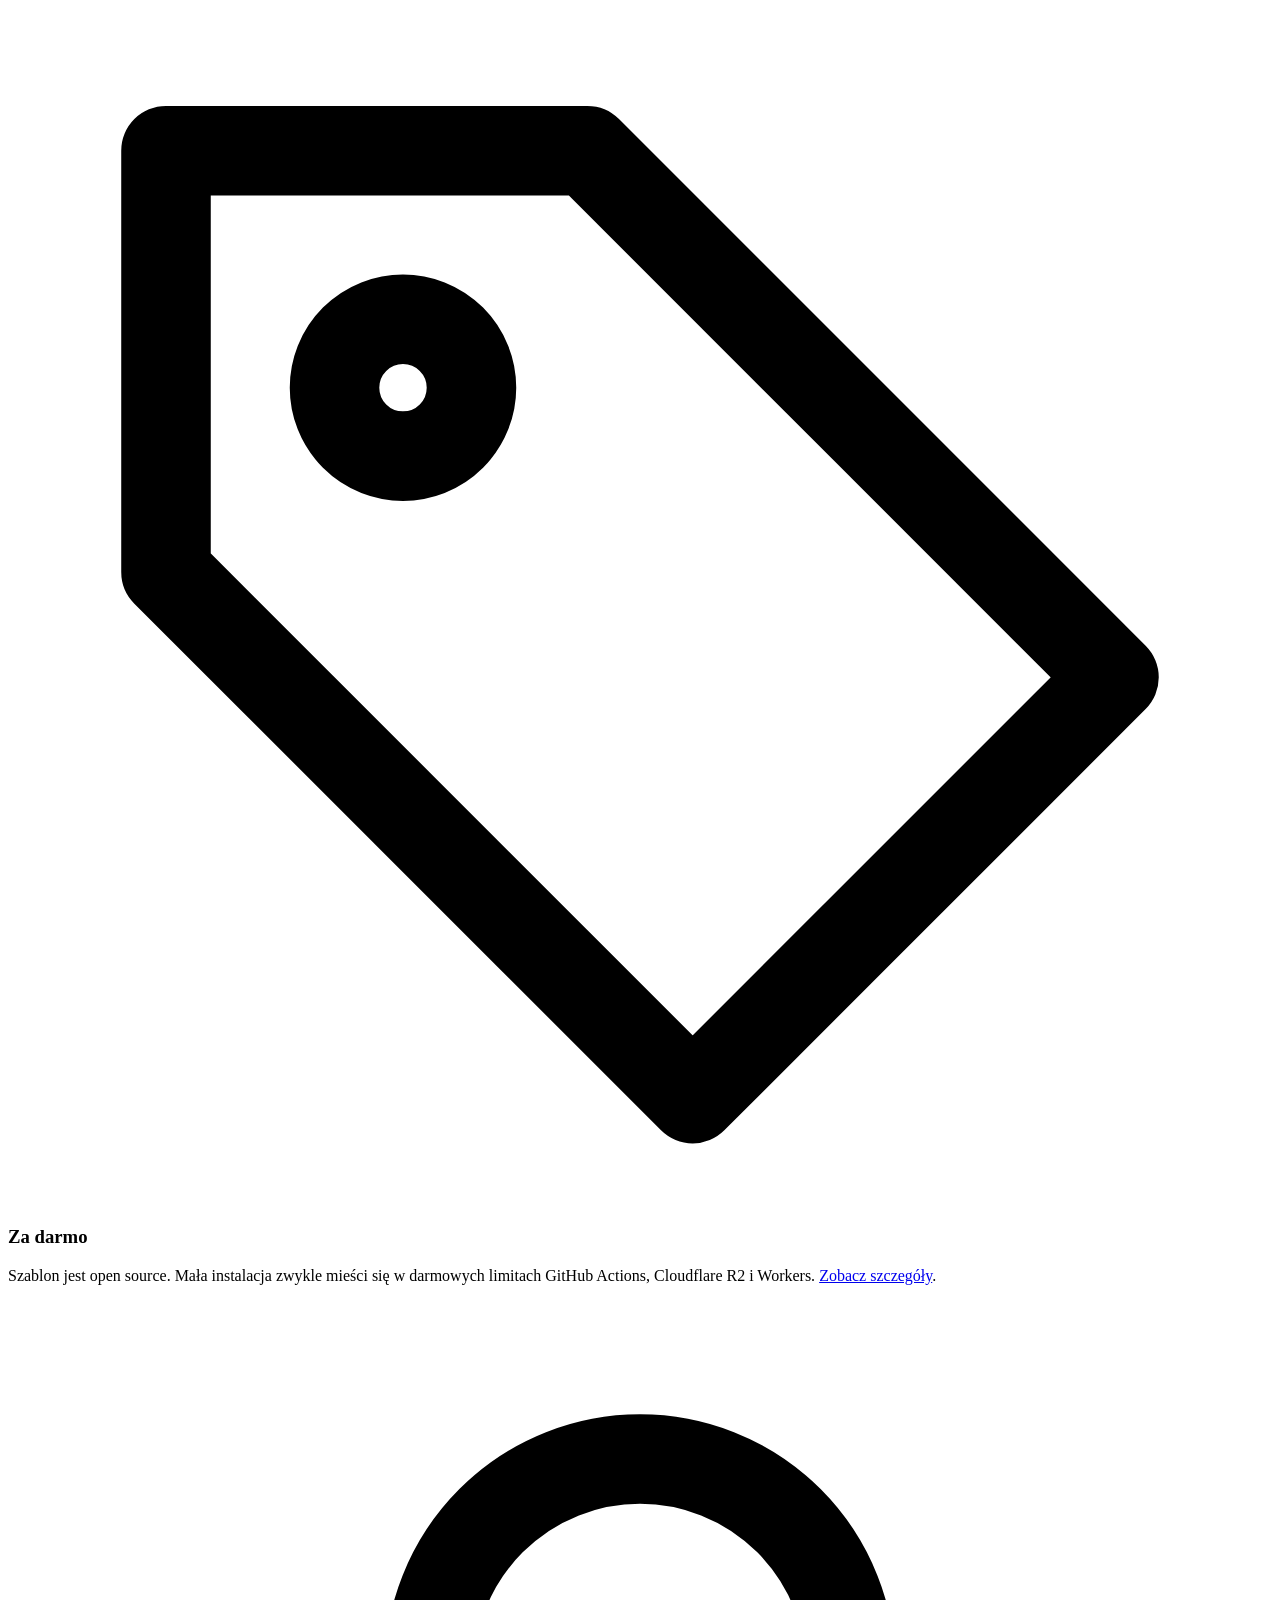
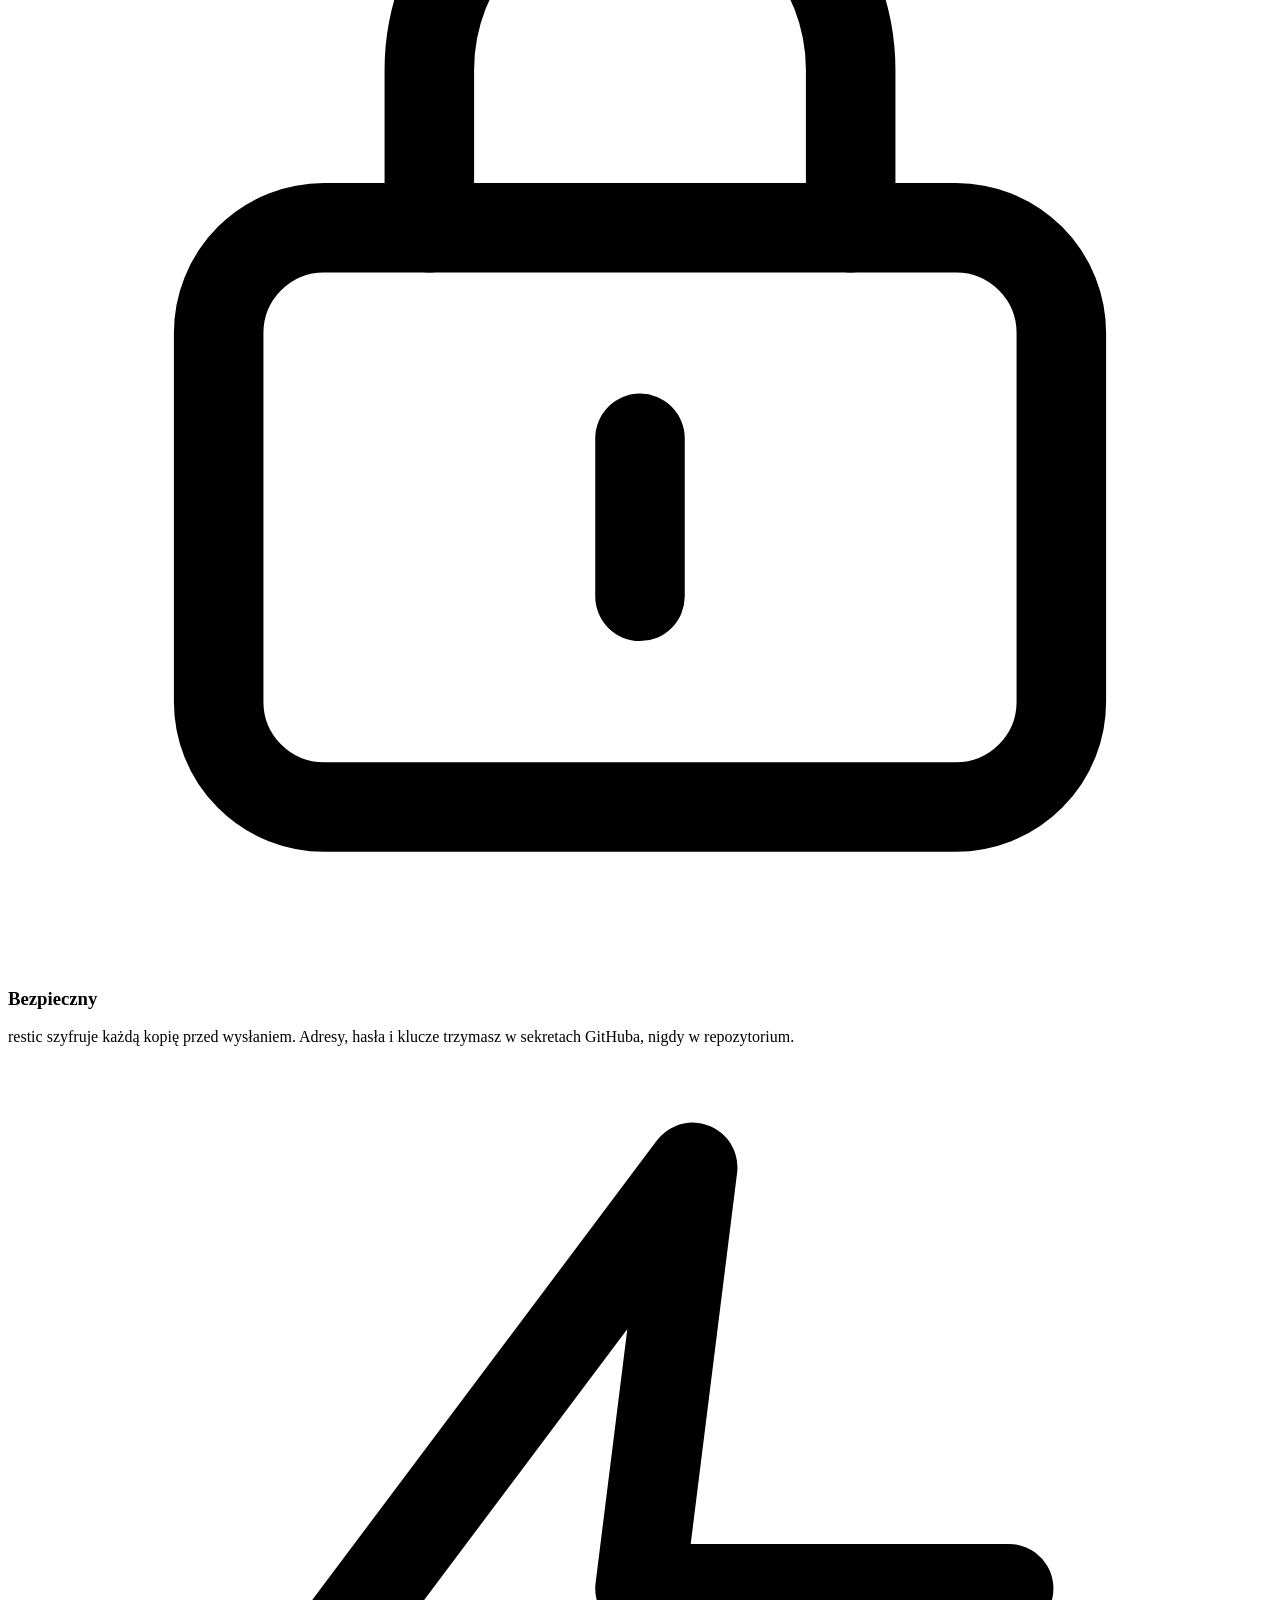
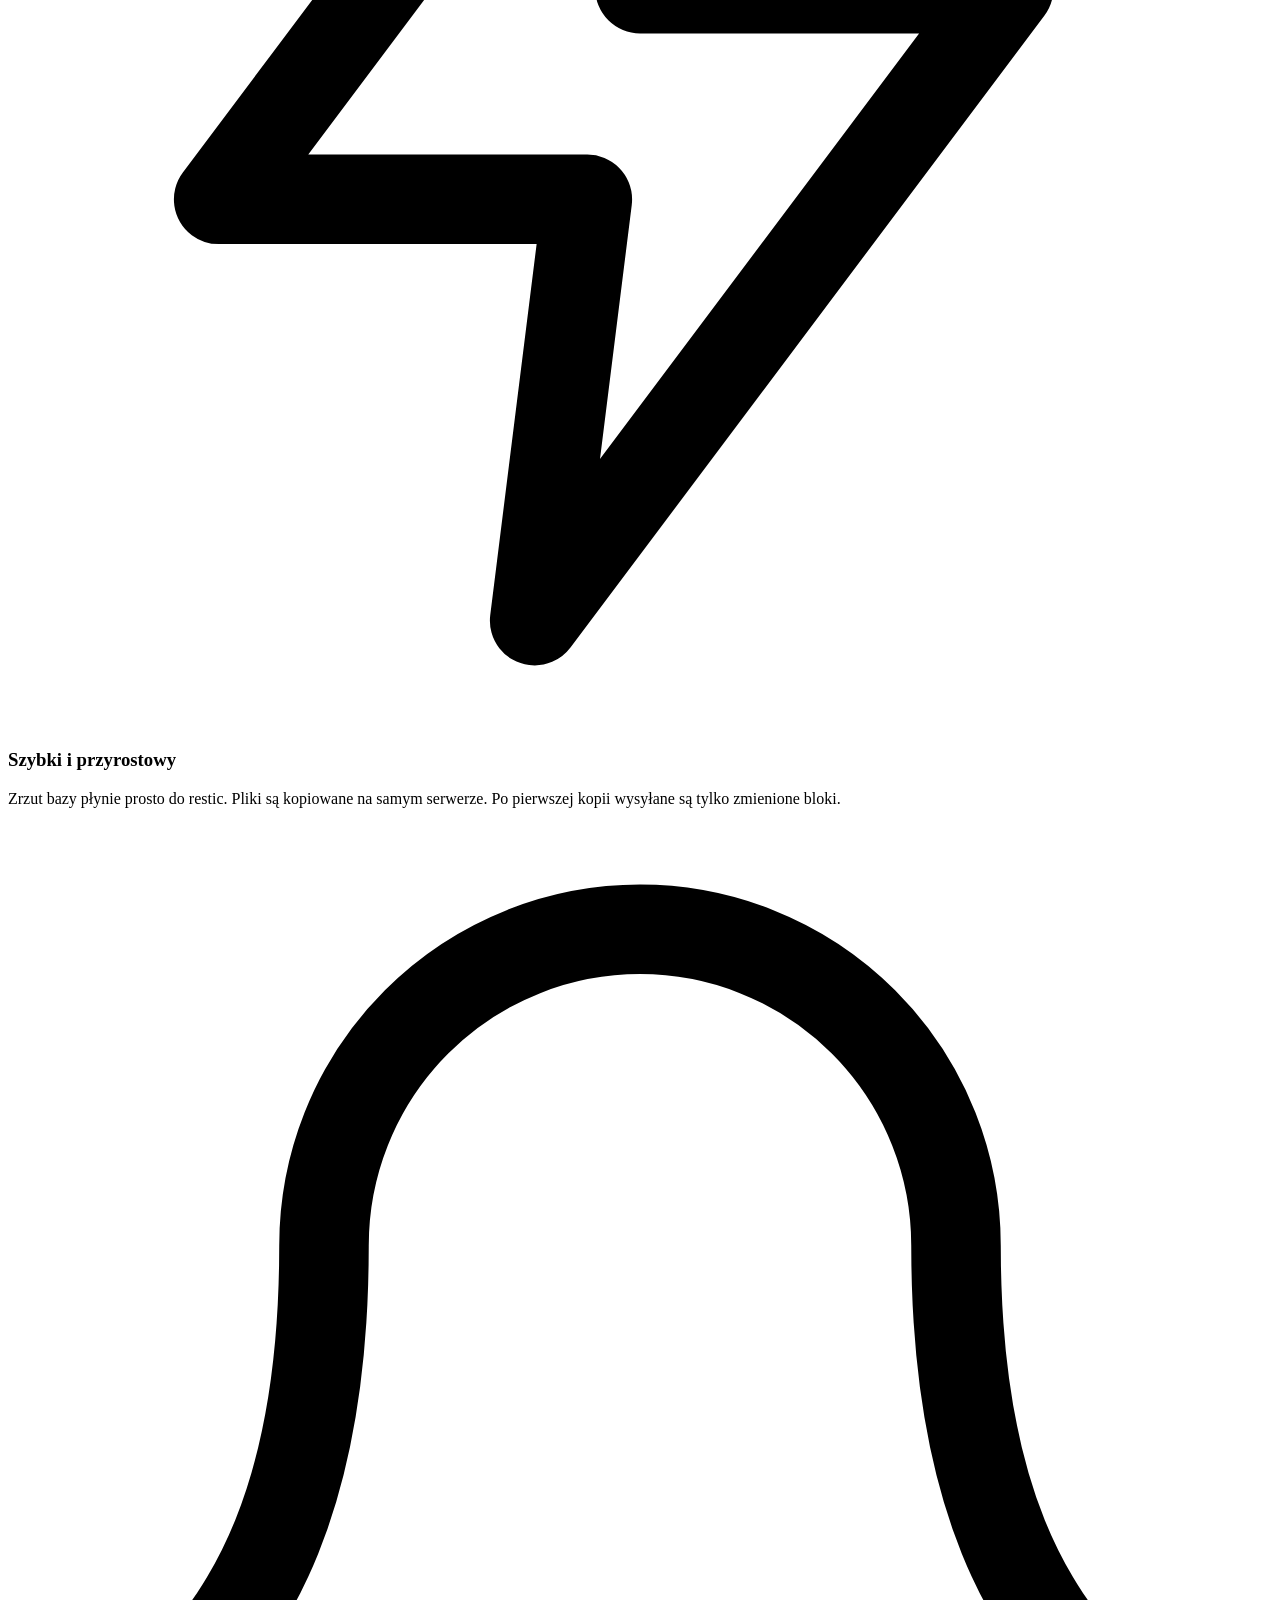
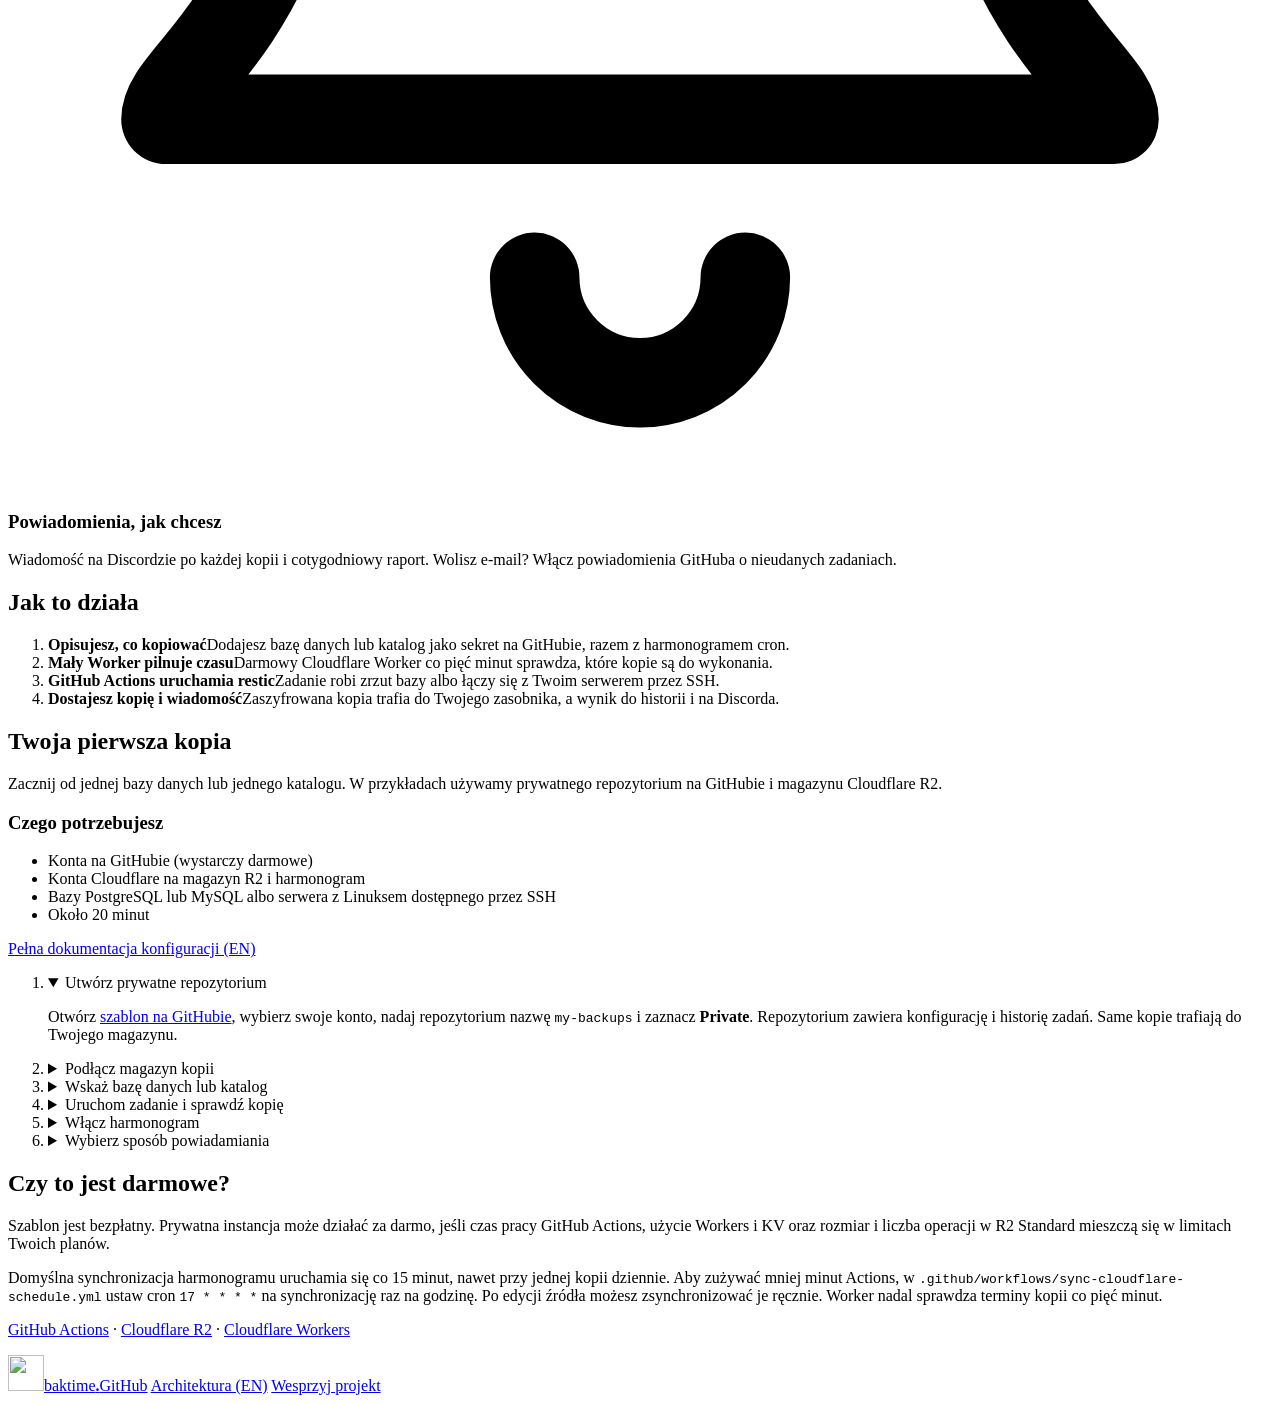
==== commit e2b6a2dc: "Explain why and how baktime works, and strengthen SEO - Replace the three feature cards with six ben" ====
--- a/website/pl/index.html
+++ b/website/pl/index.html
@@ -35,6 +35,12 @@
     />
     <meta property="og:image:alt" content="baktime i miętowa kartoteka" />
     <meta name="twitter:card" content="summary_large_image" />
+    <meta name="twitter:title" content="baktime · Prosty backup baz danych i plików z GitHub Actions" />
+    <meta name="twitter:description" content="Zaplanuj szyfrowany backup PostgreSQL, MySQL i plików z Linuksa za pomocą GitHub Actions i restic. Utwórz prywatne repozytorium i skonfiguruj pierwszą kopię." />
+    <meta property="og:image:width" content="1200" />
+    <meta property="og:image:height" content="630" />
+    <meta name="theme-color" content="#152f2c" />
+    <script type="application/ld+json">{"@context": "https://schema.org", "@type": "SoftwareApplication", "applicationCategory": "UtilitiesApplication", "operatingSystem": "GitHub Actions", "isAccessibleForFree": true, "offers": {"@type": "Offer", "price": "0", "priceCurrency": "USD"}, "codeRepository": "https://github.com/baktime/baktime", "image": "https://baktime.github.io/assets/baktime-social.jpg", "name": "baktime", "description": "Darmowy szablon open source do zaplanowanych, szyfrowanych kopii PostgreSQL, MySQL i plików z Linuksa, uruchamianych przez GitHub Actions i restic, z powiadomieniami na Discordzie.", "inLanguage": "pl", "url": "https://baktime.github.io/pl/"}</script>
     <link rel="icon" href="/favicon.svg" type="image/svg+xml" />
     <script src="/language.js"></script>
     <link rel="stylesheet" href="/styles.css" />
@@ -49,7 +55,7 @@
           ></a
         >
         <nav class="links" aria-label="Nawigacja główna">
-          <a href="#how">Jak to działa</a><a href="#start">Konfiguracja</a
+          <a href="#why">Dlaczego</a><a href="#how">Jak to działa</a><a href="#start">Konfiguracja</a
           ><a href="#cost">Koszty</a>
         </nav>
         <nav class="languages" aria-label="Język">
@@ -128,73 +134,50 @@
           ><span>Pliki z Linuksa przez SSH</span>
         </div>
       </div>
-      <section id="how" class="block wrap">
+      <section id="why" class="block wrap">
+        <h2>Dlaczego baktime</h2>
+        <p class="section-lede">Backup, który konfigurujesz raz i przestajesz o nim myśleć. Bez serwera, bez abonamentu, bez uzależnienia od dostawcy: dane trafiają do Twojego magazynu.</p>
+        <div class="features" id="features">
+          <article>
+            <svg class="icon" viewBox="0 0 24 24" fill="none" stroke="currentColor" stroke-width="1.7" stroke-linejoin="round" stroke-linecap="round" aria-hidden="true"><path d="M4 12.5 9 17.5 20 6.5"/></svg>
+            <h3>Banalna konfiguracja</h3>
+            <p>Jeden sekret JSON na bazę danych lub katalog. Nie instalujesz agentów, nie utrzymujesz serwera kopii ani panelu.</p>
+          </article>
+          <article>
+            <svg class="icon" viewBox="0 0 24 24" fill="none" stroke="currentColor" stroke-width="1.7" stroke-linejoin="round" stroke-linecap="round" aria-hidden="true"><path d="M7 18a4.5 4.5 0 0 1-.6-8.96A6 6 0 0 1 18 8.5a4 4 0 0 1-.5 7.97 M12 12v7 M9 16l3 3 3-3"/></svg>
+            <h3>Działa na GitHubie</h3>
+            <p>Zadania wykonuje GitHub Actions na swoich maszynach. W prywatnym repozytorium zostaje konfiguracja i historia kopii.</p>
+          </article>
+          <article>
+            <svg class="icon" viewBox="0 0 24 24" fill="none" stroke="currentColor" stroke-width="1.7" stroke-linejoin="round" stroke-linecap="round" aria-hidden="true"><path d="M3 12V4h8l10 10-8 8z"/><circle cx="7.5" cy="8.5" r="1.3"/></svg>
+            <h3>Za darmo</h3>
+            <p>Szablon jest open source. Mała instalacja zwykle mieści się w darmowych limitach GitHub Actions, Cloudflare R2 i Workers. <a href="#cost">Zobacz szczegóły</a>.</p>
+          </article>
+          <article>
+            <svg class="icon" viewBox="0 0 24 24" fill="none" stroke="currentColor" stroke-width="1.7" stroke-linejoin="round" stroke-linecap="round" aria-hidden="true"><rect x="4" y="10" width="16" height="11" rx="2"/><path d="M8 10V7a4 4 0 0 1 8 0v3 M12 14v3"/></svg>
+            <h3>Bezpieczny</h3>
+            <p>restic szyfruje każdą kopię przed wysłaniem. Adresy, hasła i klucze trzymasz w sekretach GitHuba, nigdy w repozytorium.</p>
+          </article>
+          <article>
+            <svg class="icon" viewBox="0 0 24 24" fill="none" stroke="currentColor" stroke-width="1.7" stroke-linejoin="round" stroke-linecap="round" aria-hidden="true"><path d="M13 2 4 14h7l-1 8 9-12h-7z"/></svg>
+            <h3>Szybki i przyrostowy</h3>
+            <p>Zrzut bazy płynie prosto do restic. Pliki są kopiowane na samym serwerze. Po pierwszej kopii wysyłane są tylko zmienione bloki.</p>
+          </article>
+          <article>
+            <svg class="icon" viewBox="0 0 24 24" fill="none" stroke="currentColor" stroke-width="1.7" stroke-linejoin="round" stroke-linecap="round" aria-hidden="true"><path d="M18 8a6 6 0 0 0-12 0c0 7-3 8-3 9h18c0-1-3-2-3-9z M10 20a2 2 0 0 0 4 0"/></svg>
+            <h3>Powiadomienia, jak chcesz</h3>
+            <p>Wiadomość na Discordzie po każdej kopii i cotygodniowy raport. Wolisz e-mail? Włącz powiadomienia GitHuba o nieudanych zadaniach.</p>
+          </article>
+        </div>
+      </section>
+      <section id="how" class="block wrap flow-block">
         <h2>Jak to działa</h2>
-        <div class="features" id="features">
-          <article>
-            <svg
-              class="icon"
-              viewBox="0 0 24 24"
-              fill="none"
-              stroke="currentColor"
-              stroke-width="1.7"
-              stroke-linejoin="round"
-              stroke-linecap="round"
-              aria-hidden="true"
-            >
-              <rect x="4" y="10" width="16" height="11" rx="2" />
-              <path d="M8 10V7a4 4 0 0 1 8 0v3 M12 14v3" />
-            </svg>
-            <h3>Szyfrowanie przed wysyłką</h3>
-            <p>
-              restic szyfruje każdą kopię przed wysłaniem jej do magazynu. Hasło
-              zapisz w sekretach GitHuba, a jego kopię w menedżerze haseł.
-              Przyda się przy odtwarzaniu danych.
-            </p>
-          </article>
-          <article>
-            <svg
-              class="icon"
-              viewBox="0 0 24 24"
-              fill="none"
-              stroke="currentColor"
-              stroke-width="1.7"
-              stroke-linejoin="round"
-              stroke-linecap="round"
-              aria-hidden="true"
-            >
-              <path d="m12 2 10 5-10 5L2 7z M2 12l10 5 10-5 M2 17l10 5 10-5" />
-            </svg>
-            <h3>Mniej danych do przesłania</h3>
-            <p>
-              GitHub Actions przekazuje zrzut bazy bezpośrednio do restic. Przy
-              kopii plików uruchamia restic przez SSH na Twoim serwerze. Kolejna
-              kopia przesyła tylko bloki, których jeszcze nie ma w magazynie.
-            </p>
-          </article>
-          <article>
-            <svg
-              class="icon"
-              viewBox="0 0 24 24"
-              fill="none"
-              stroke="currentColor"
-              stroke-width="1.7"
-              stroke-linejoin="round"
-              stroke-linecap="round"
-              aria-hidden="true"
-            >
-              <path
-                d="M18 8a6 6 0 0 0-12 0c0 7-3 8-3 9h18c0-1-3-2-3-9z M10 20a2 2 0 0 0 4 0"
-              />
-            </svg>
-            <h3>Wiadomość po wykonaniu kopii</h3>
-            <p>
-              Wynik kopii i cotygodniowy raport możesz dostać na Discordzie.
-              Wolisz e-mail? GitHub Actions może wysyłać Ci wyniki uruchomionych
-              przez Ciebie zadań.
-            </p>
-          </article>
-        </div>
+        <ol class="flow">
+          <li><strong>Opisujesz, co kopiować</strong><span>Dodajesz bazę danych lub katalog jako sekret na GitHubie, razem z harmonogramem cron.</span></li>
+          <li><strong>Mały Worker pilnuje czasu</strong><span>Darmowy Cloudflare Worker co pięć minut sprawdza, które kopie są do wykonania.</span></li>
+          <li><strong>GitHub Actions uruchamia restic</strong><span>Zadanie robi zrzut bazy albo łączy się z Twoim serwerem przez SSH.</span></li>
+          <li><strong>Dostajesz kopię i wiadomość</strong><span>Zaszyfrowana kopia trafia do Twojego zasobnika, a wynik do historii i na Discorda.</span></li>
+        </ol>
       </section>
       <section id="start" class="guide block">
         <div class="guide-grid wrap">
@@ -205,6 +188,8 @@
               używamy prywatnego repozytorium na GitHubie i magazynu Cloudflare
               R2.
             </p>
+            <h3 class="need-h">Czego potrzebujesz</h3>
+            <ul class="need"><li>Konta na GitHubie (wystarczy darmowe)</li><li>Konta Cloudflare na magazyn R2 i harmonogram</li><li>Bazy PostgreSQL lub MySQL albo serwera z Linuksem dostępnego przez SSH</li><li>Około 20 minut</li></ul>
             <a
               href="https://github.com/baktime/baktime/blob/main/docs/config-reference.md"
               >Pełna dokumentacja konfiguracji (EN)</a
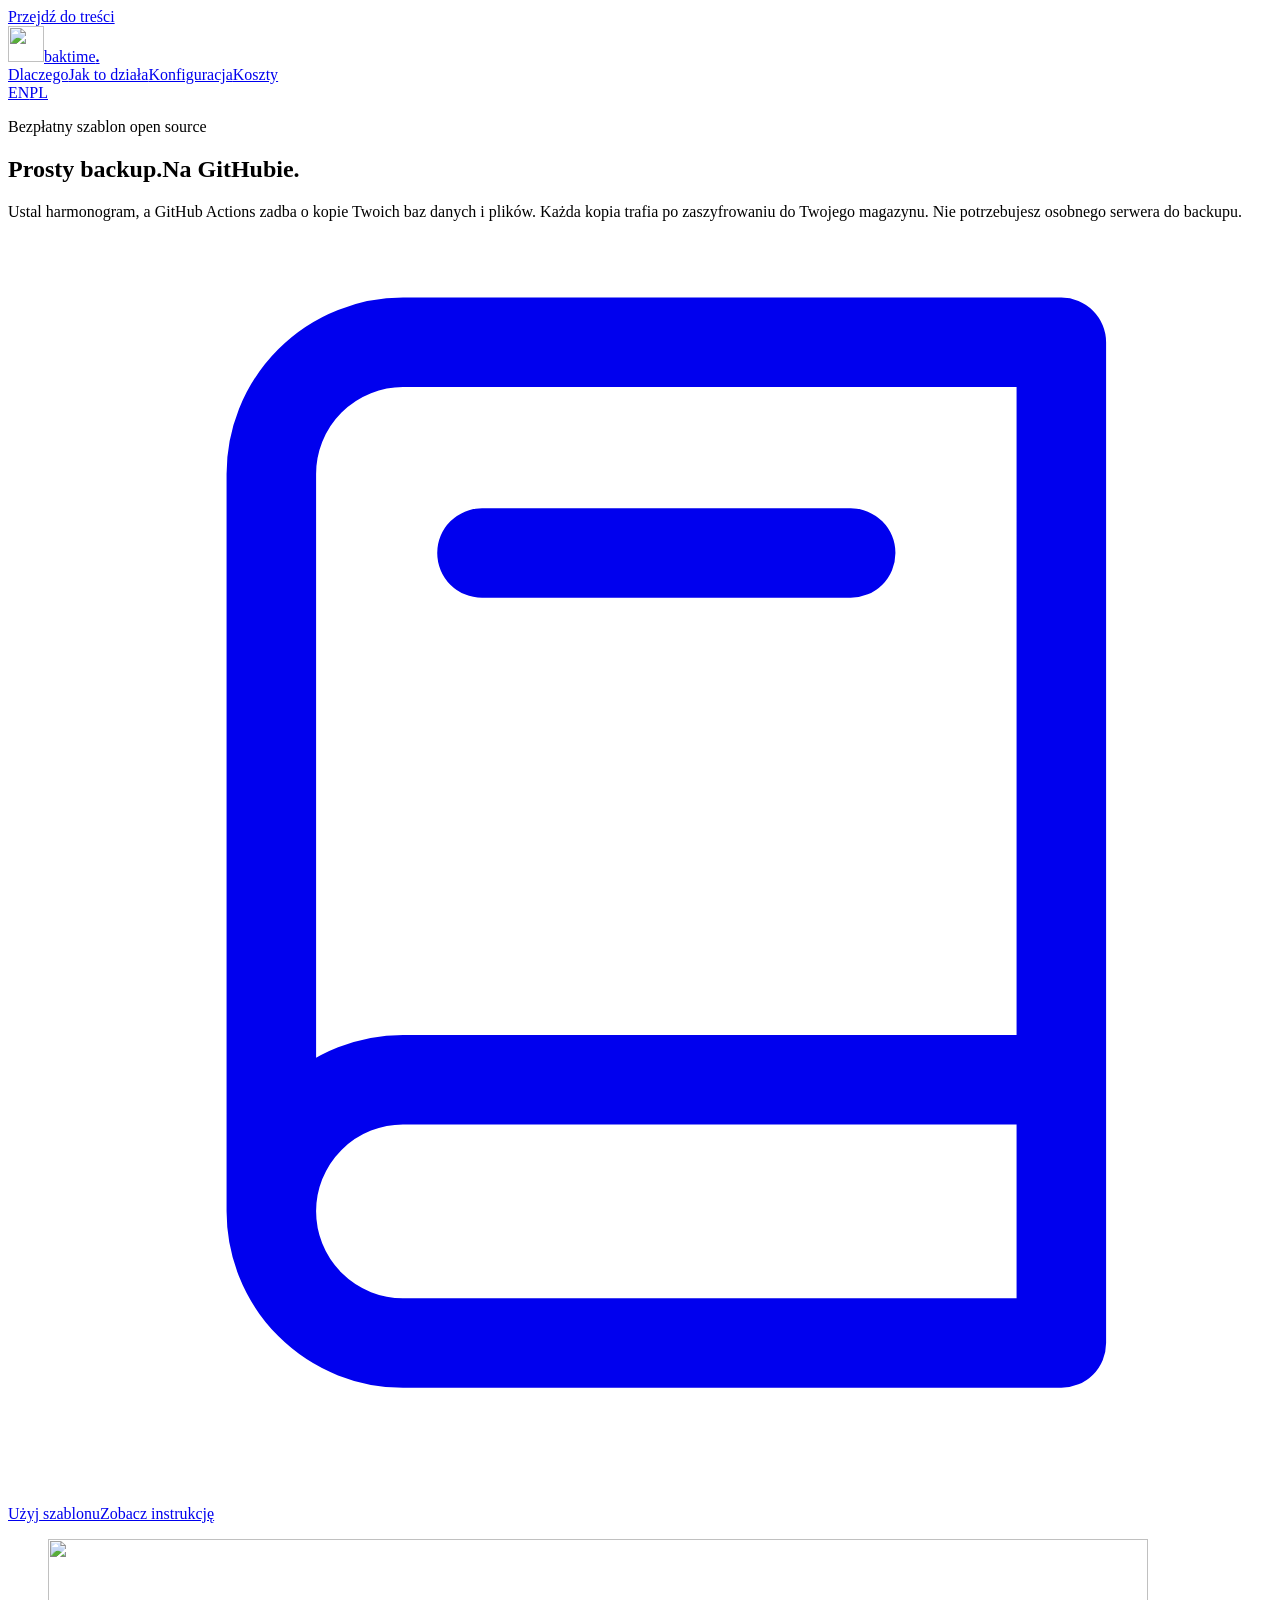
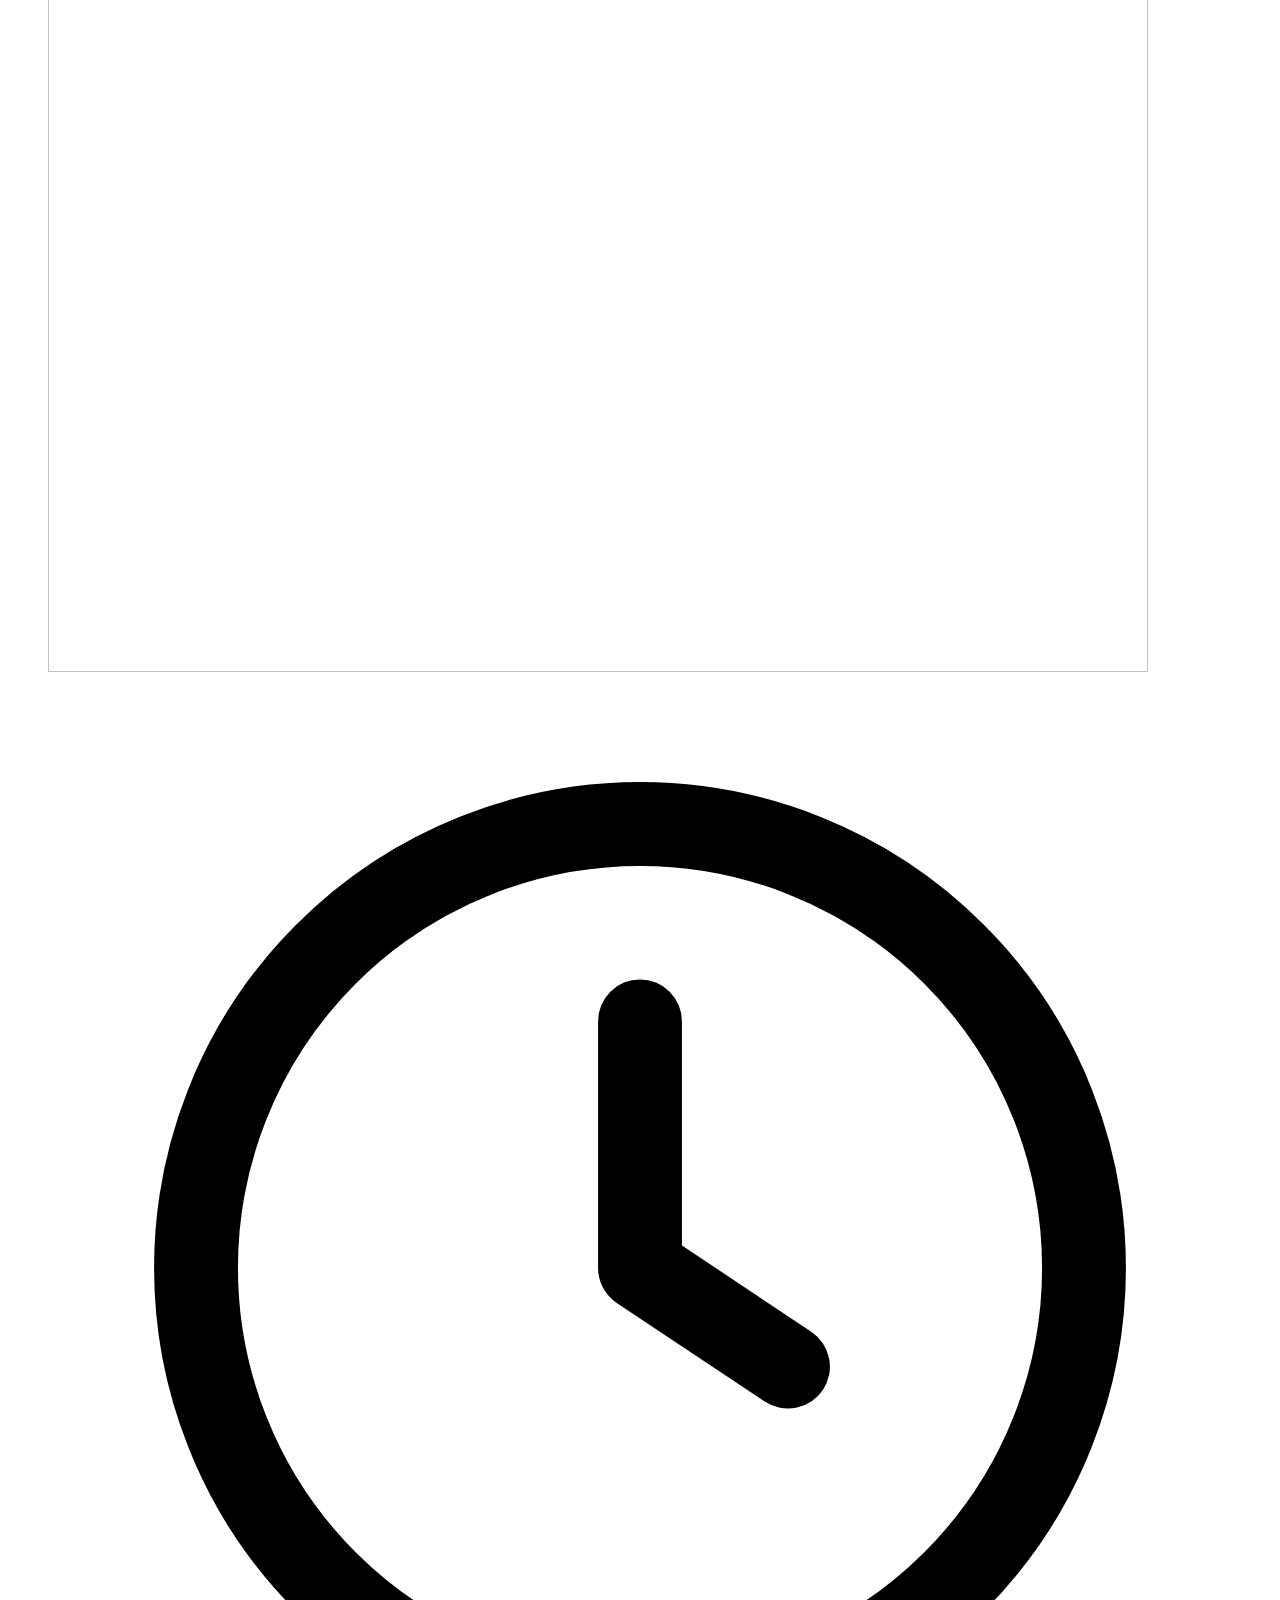
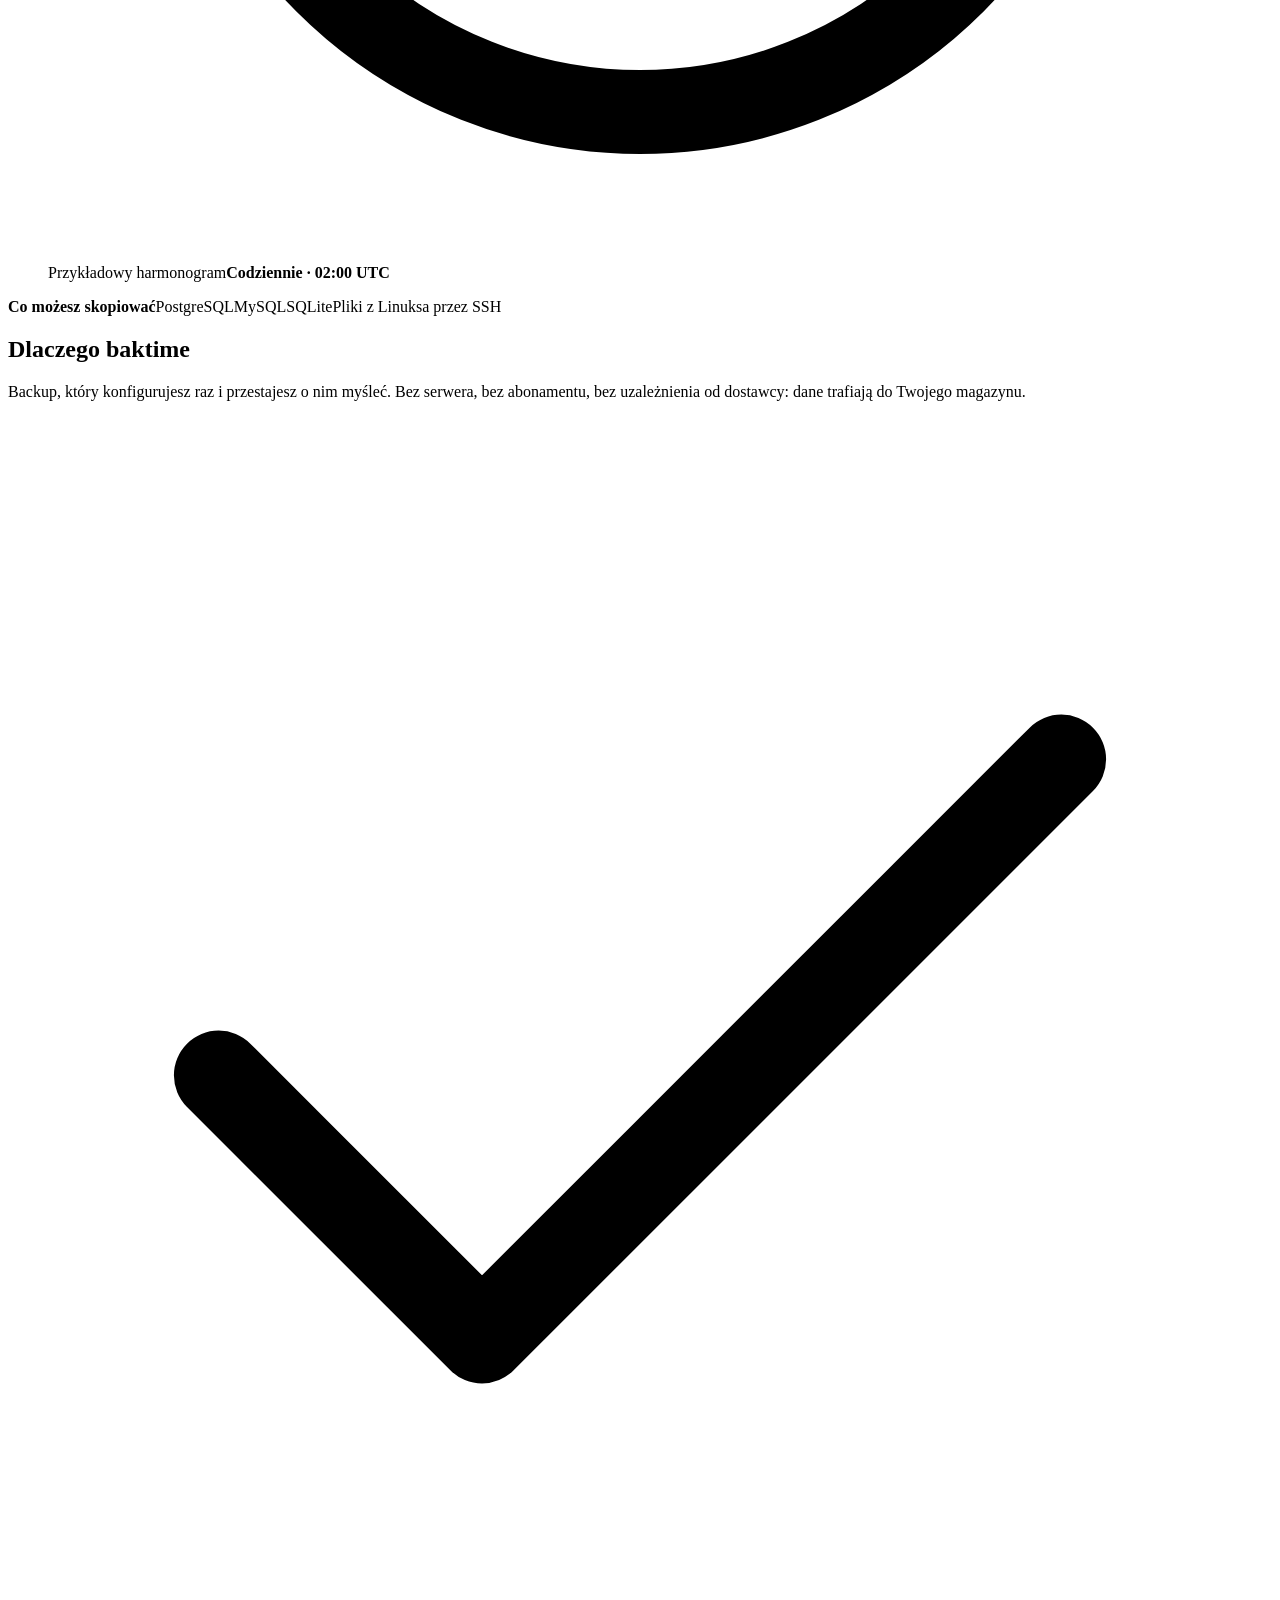
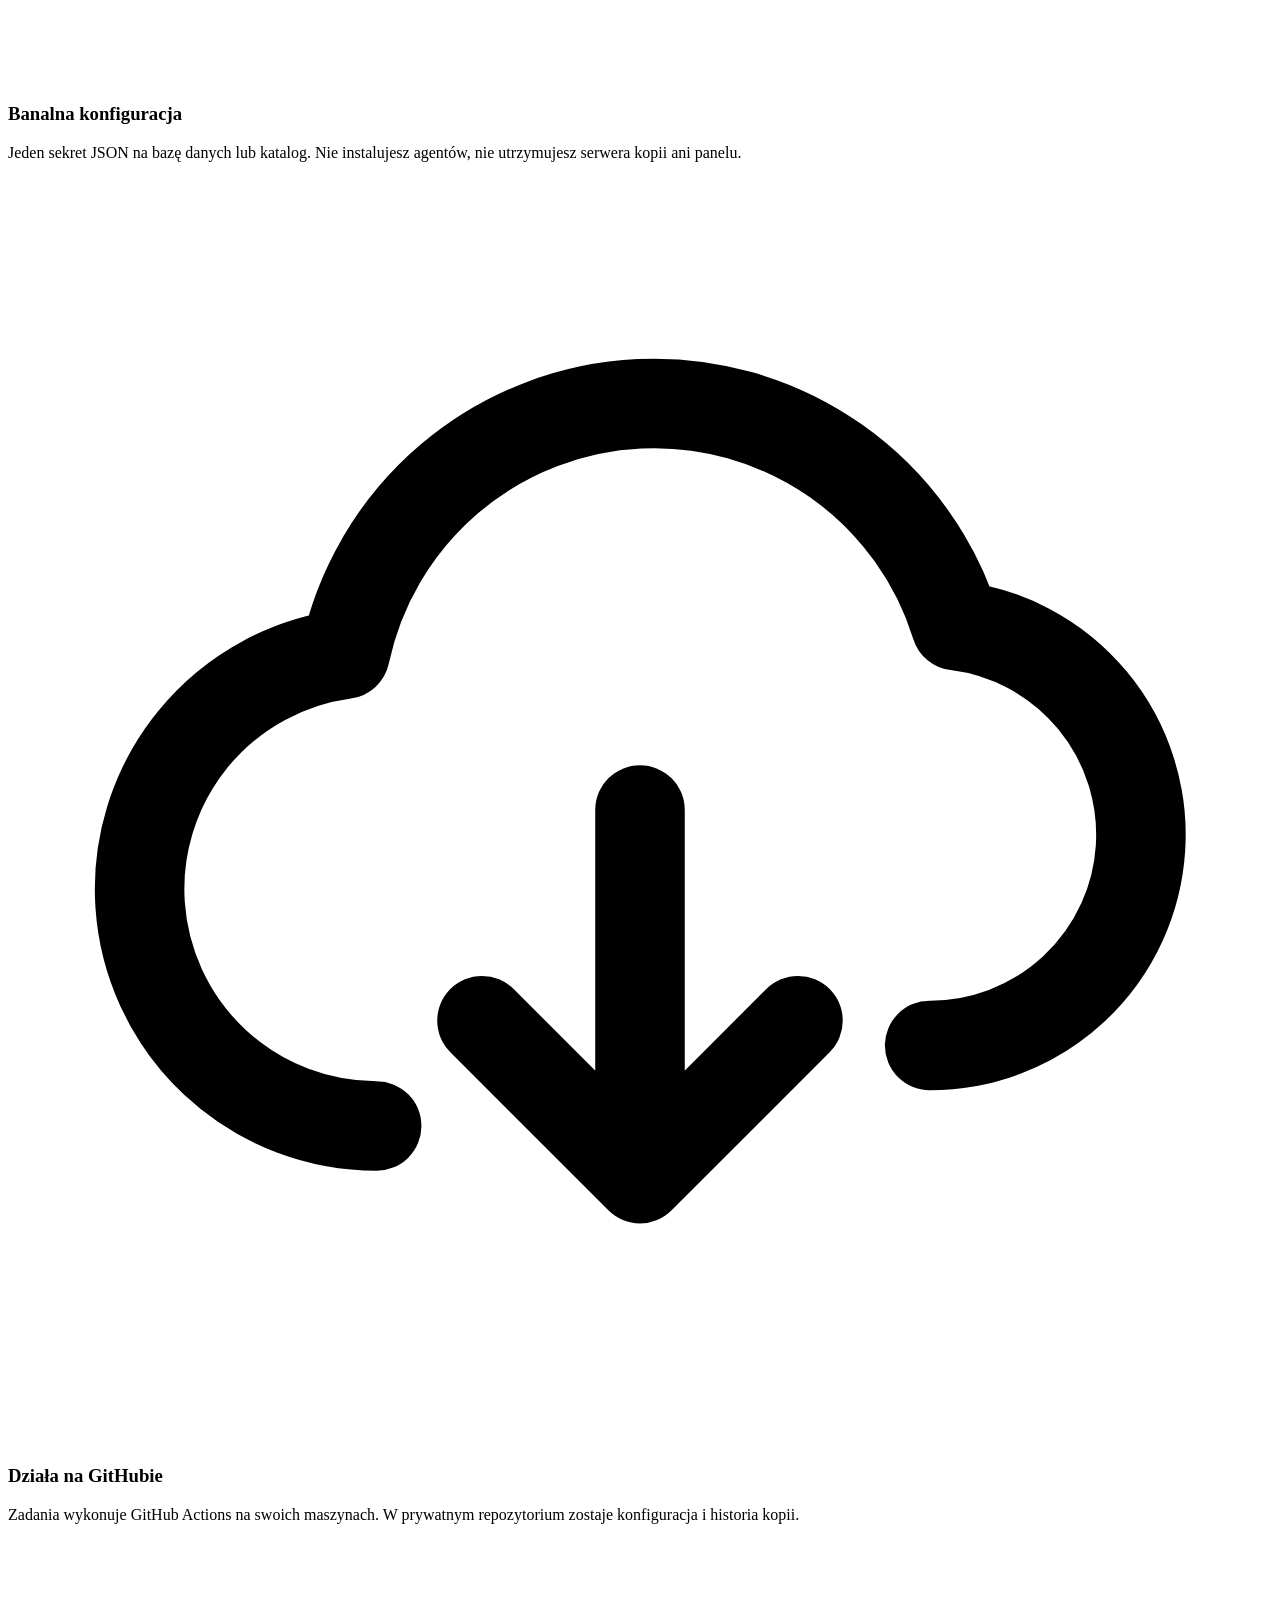
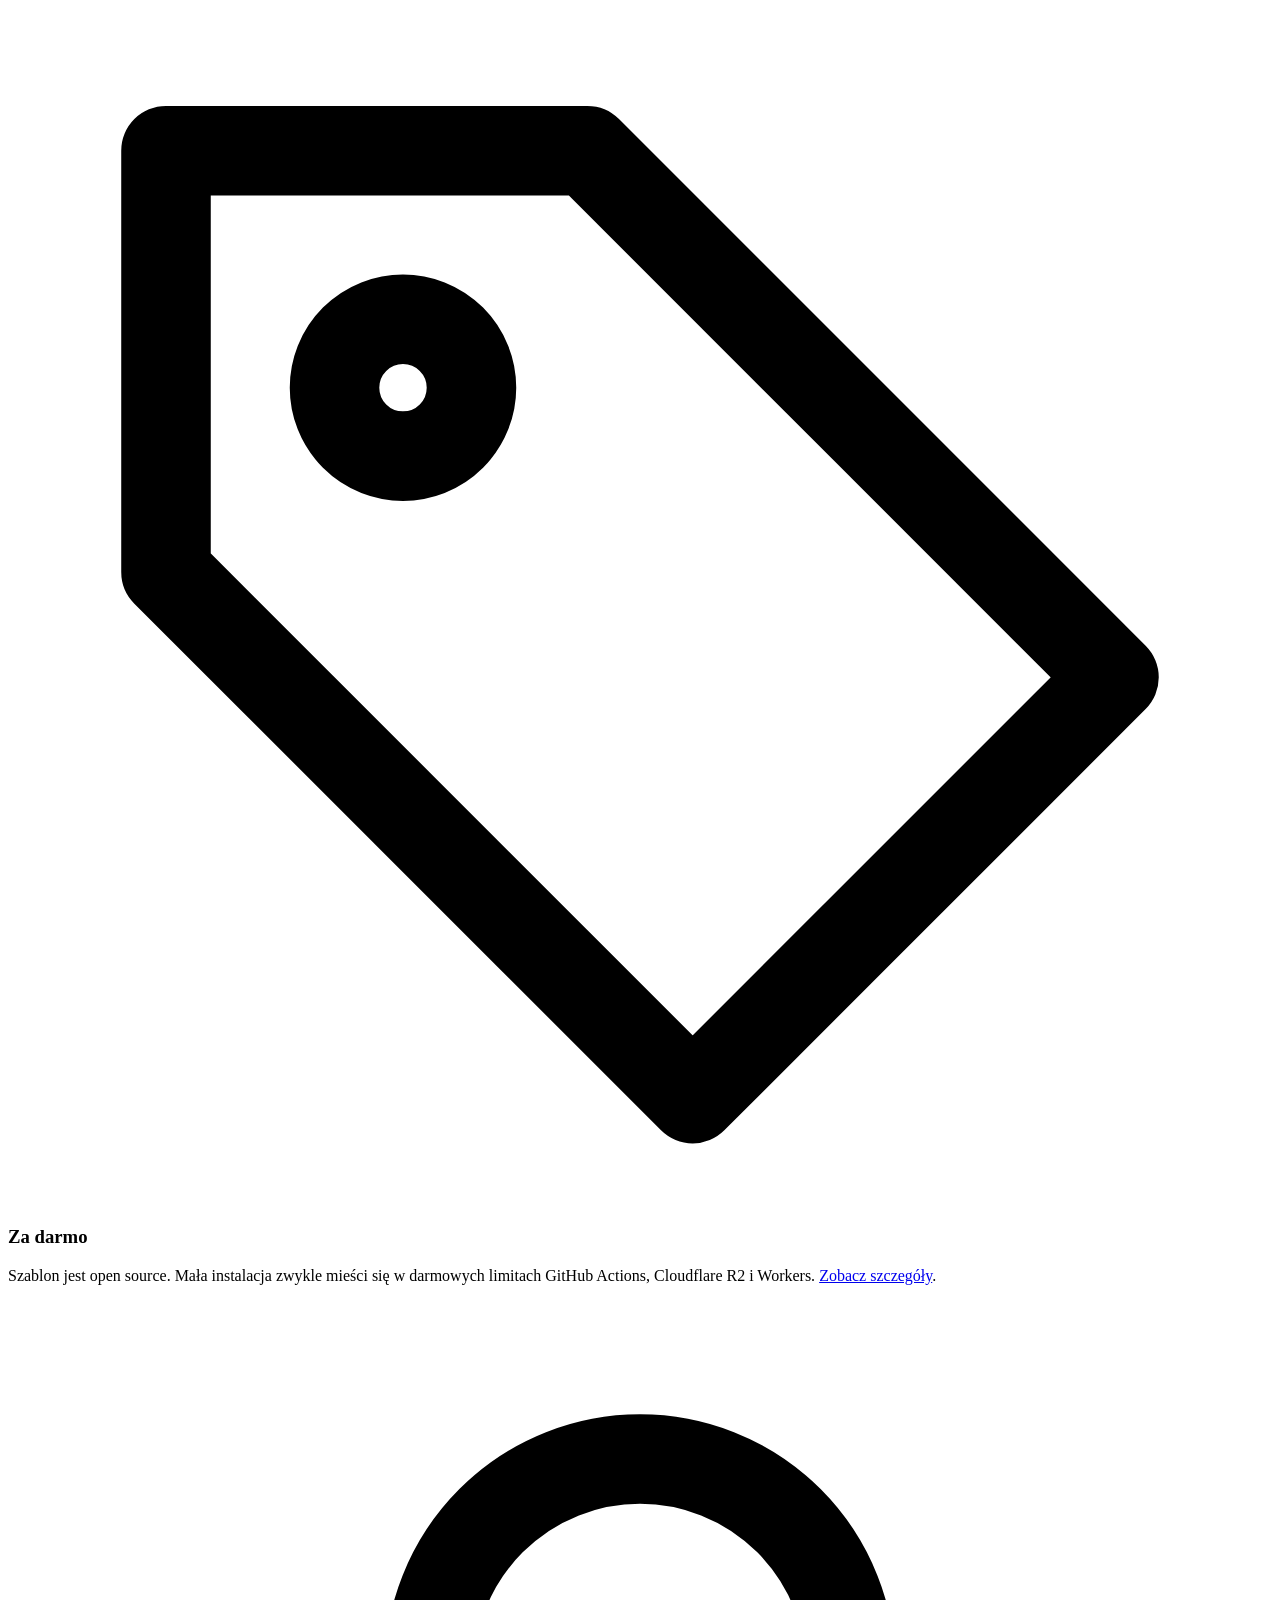
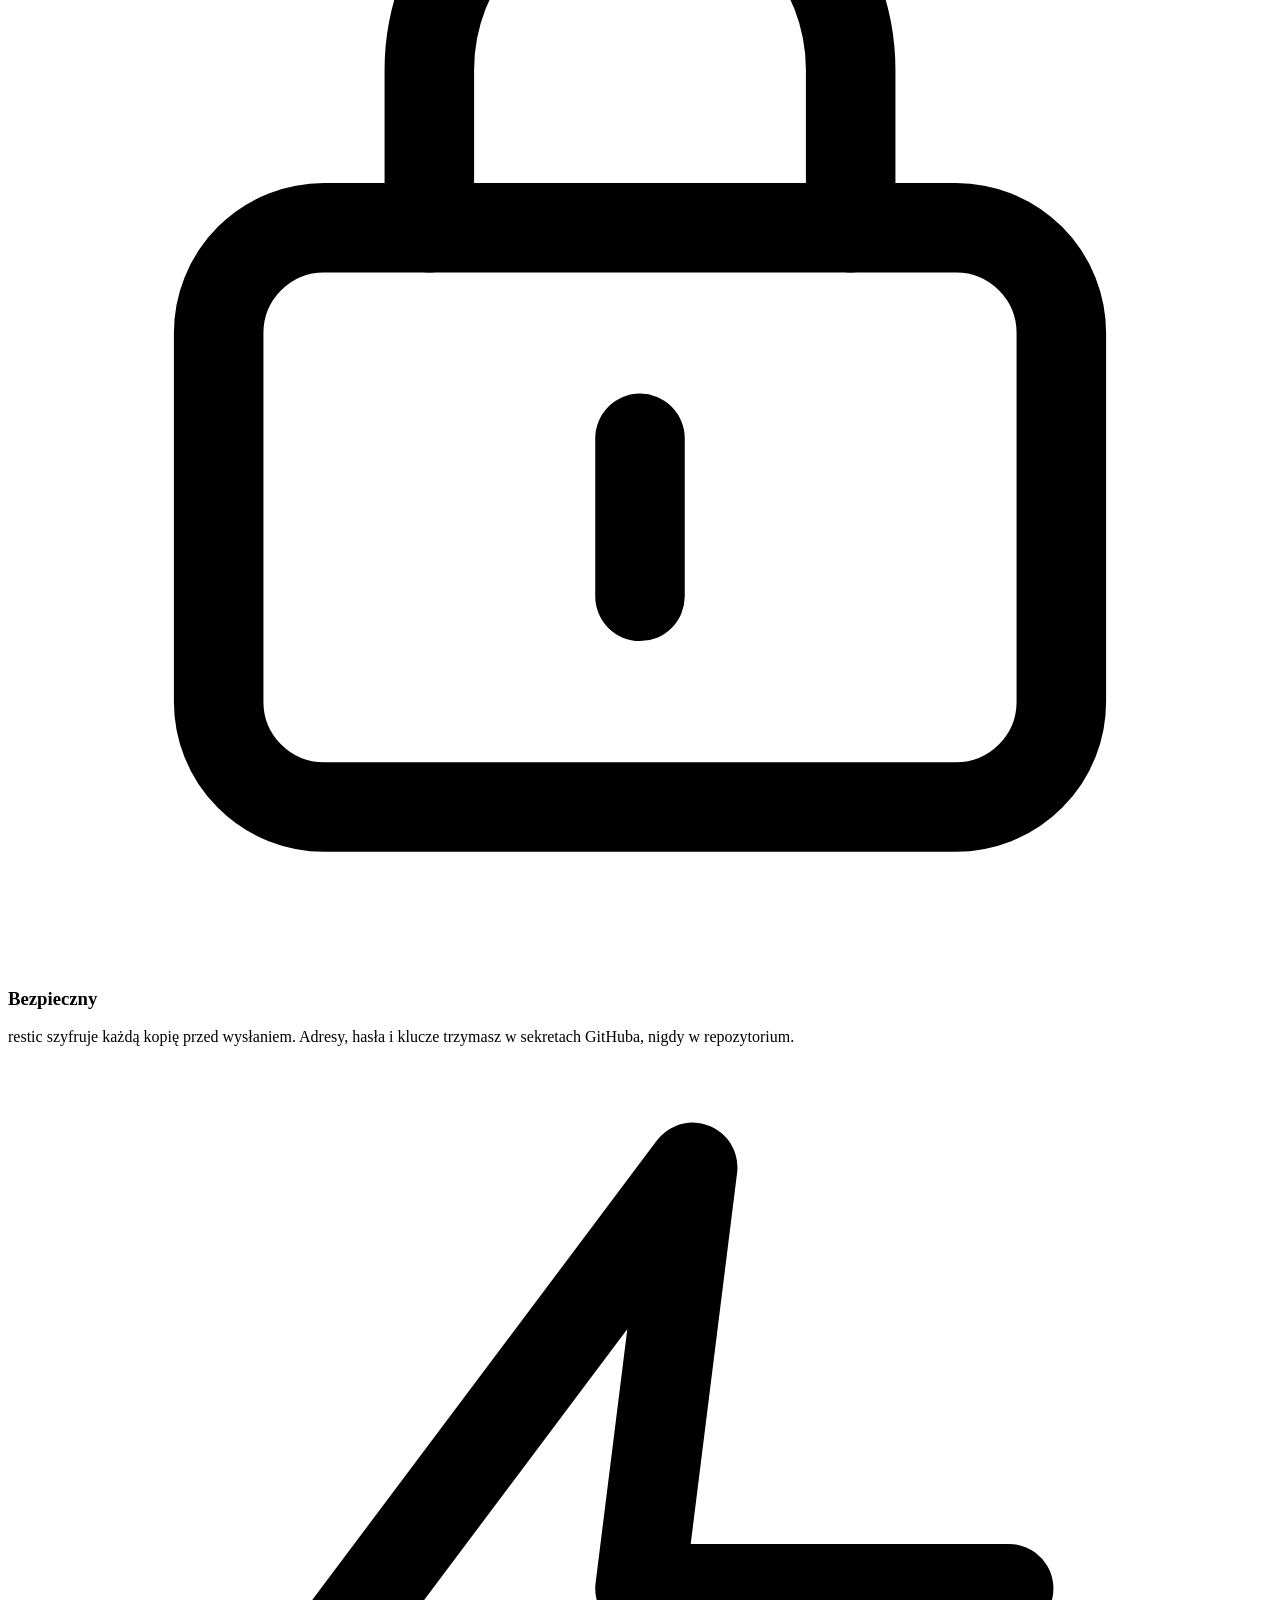
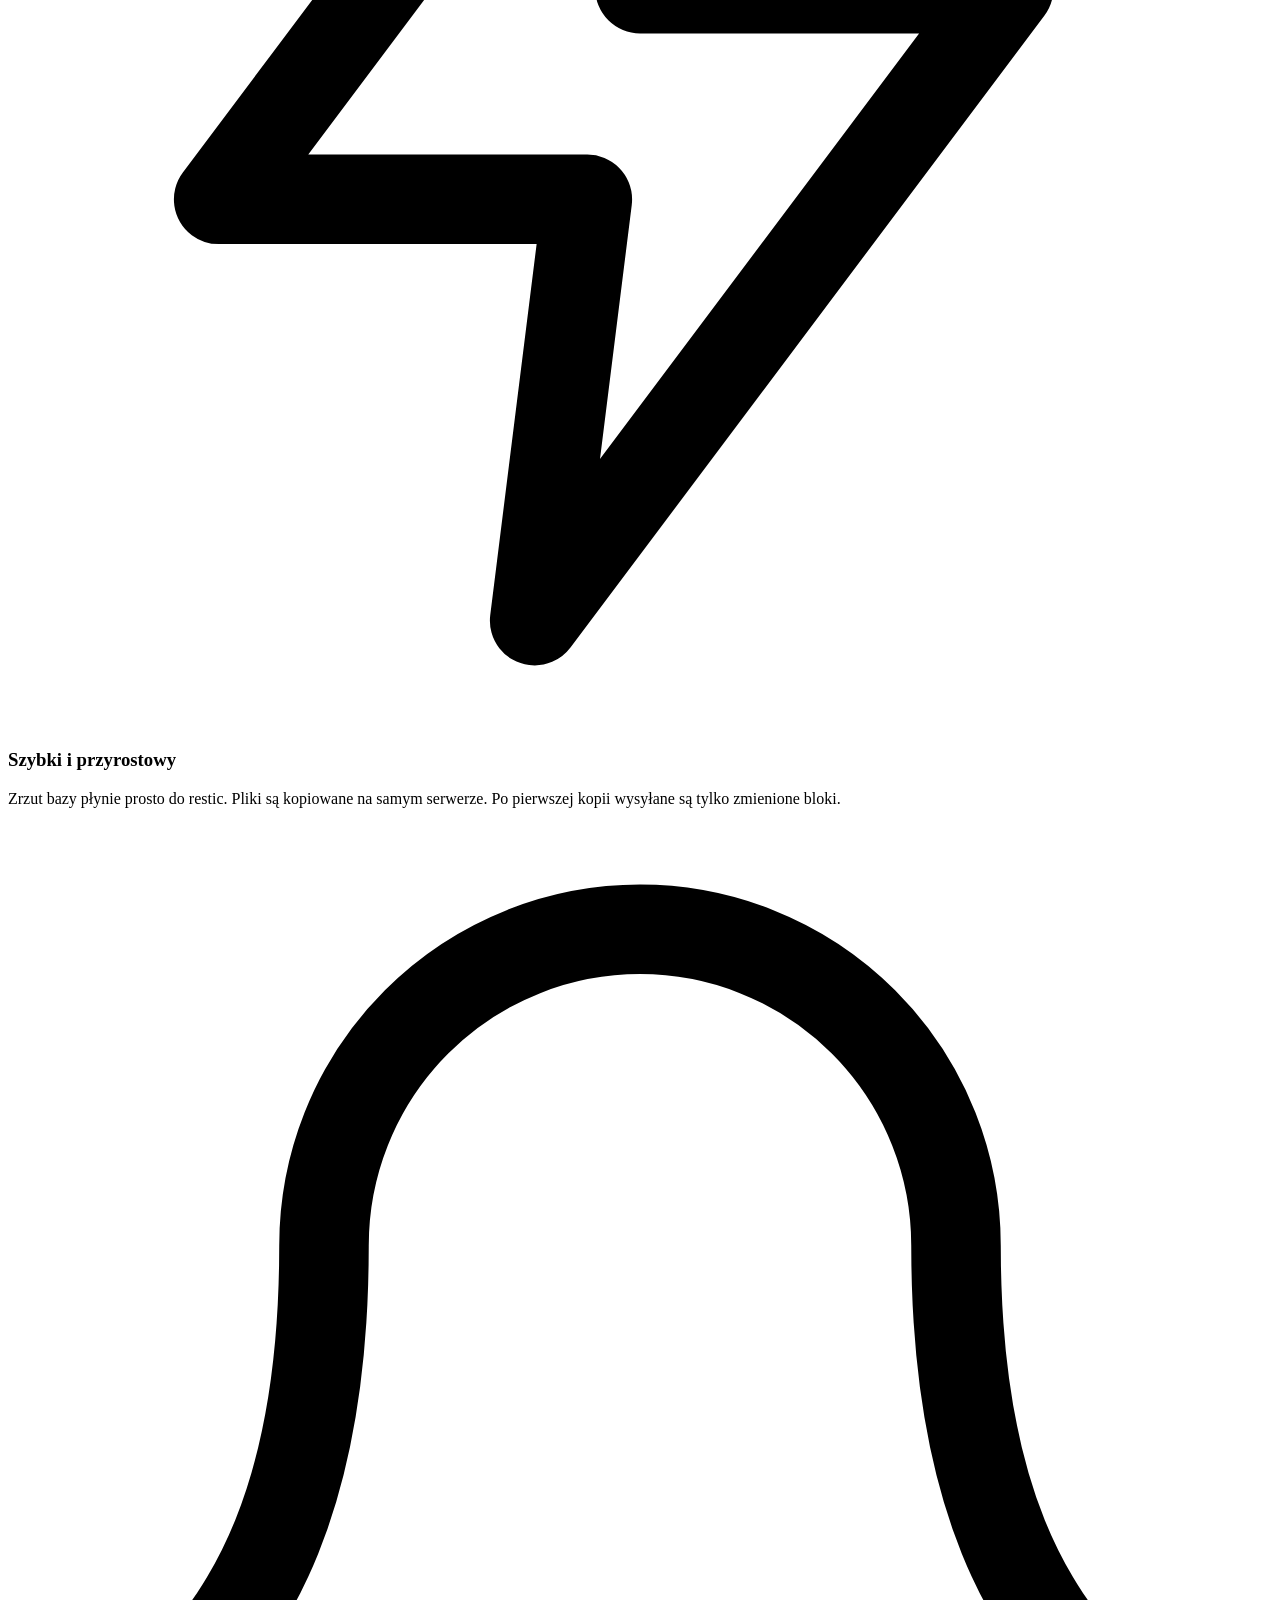
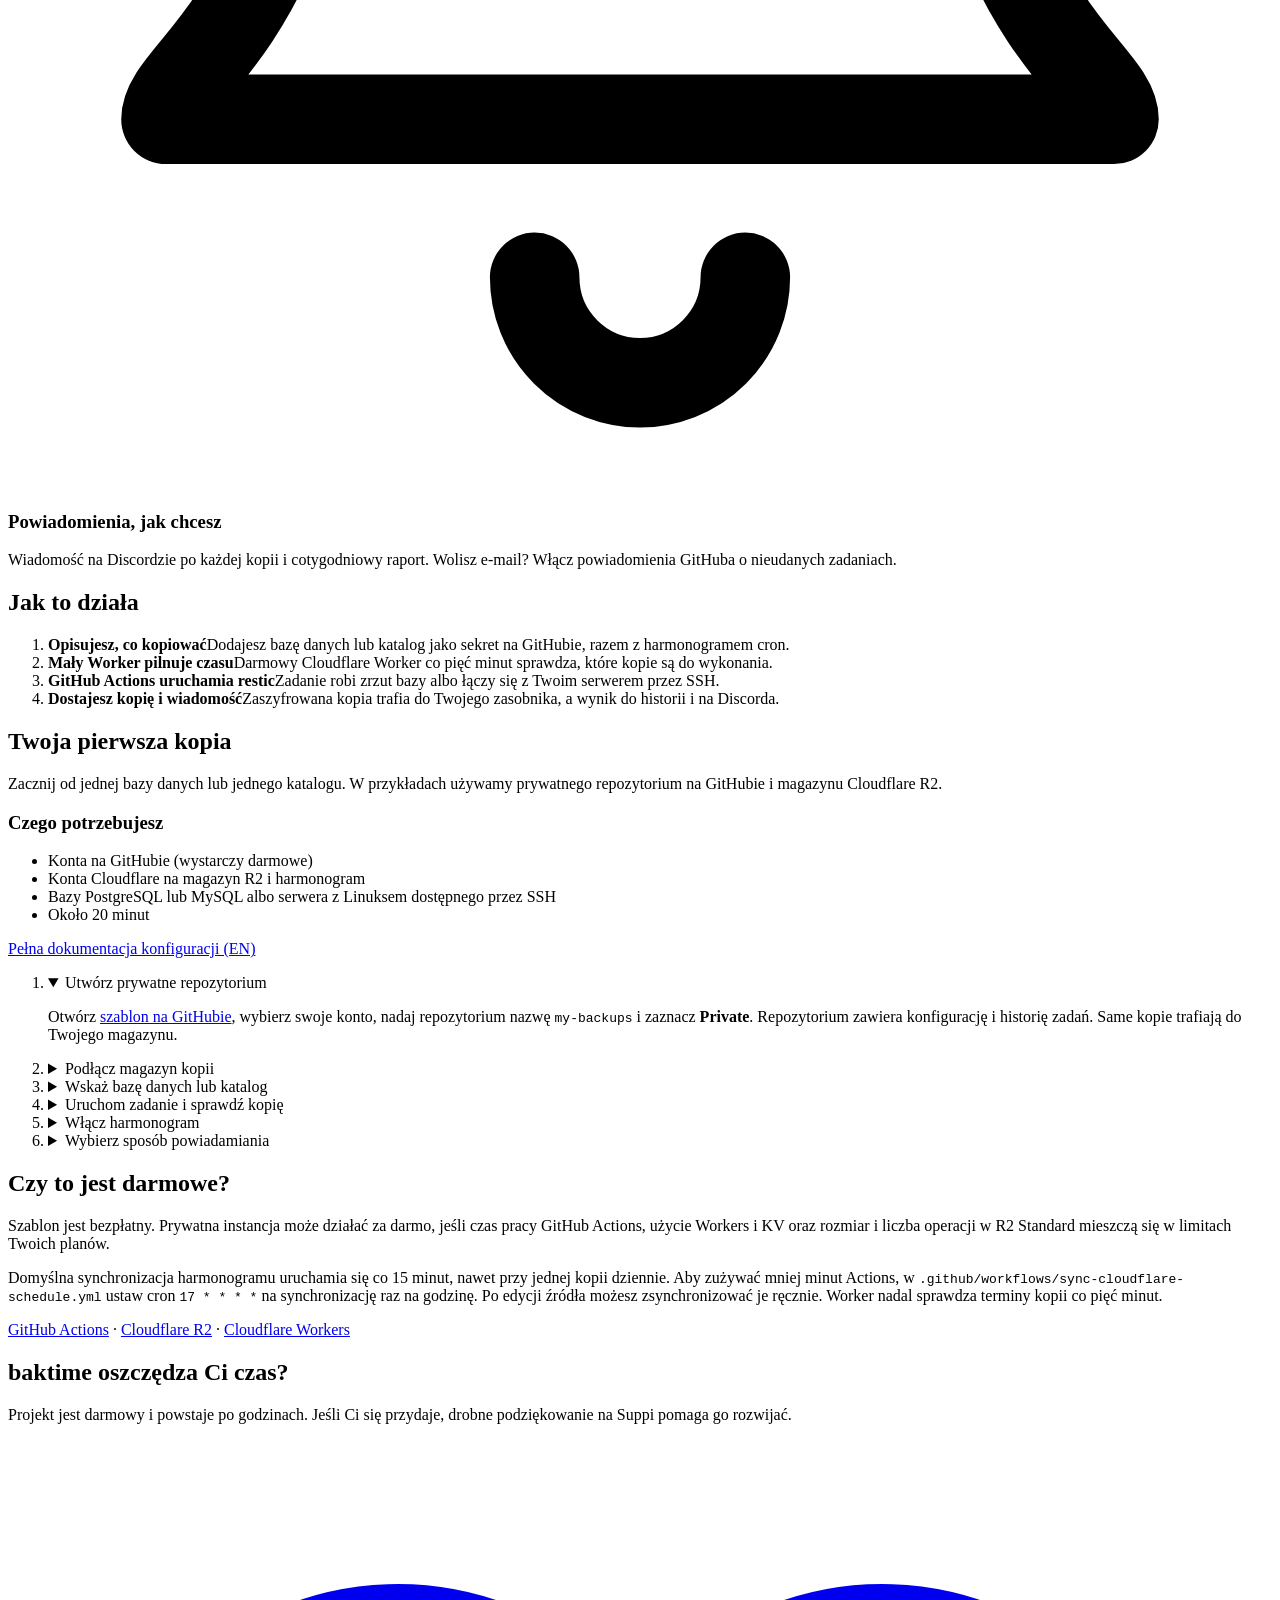
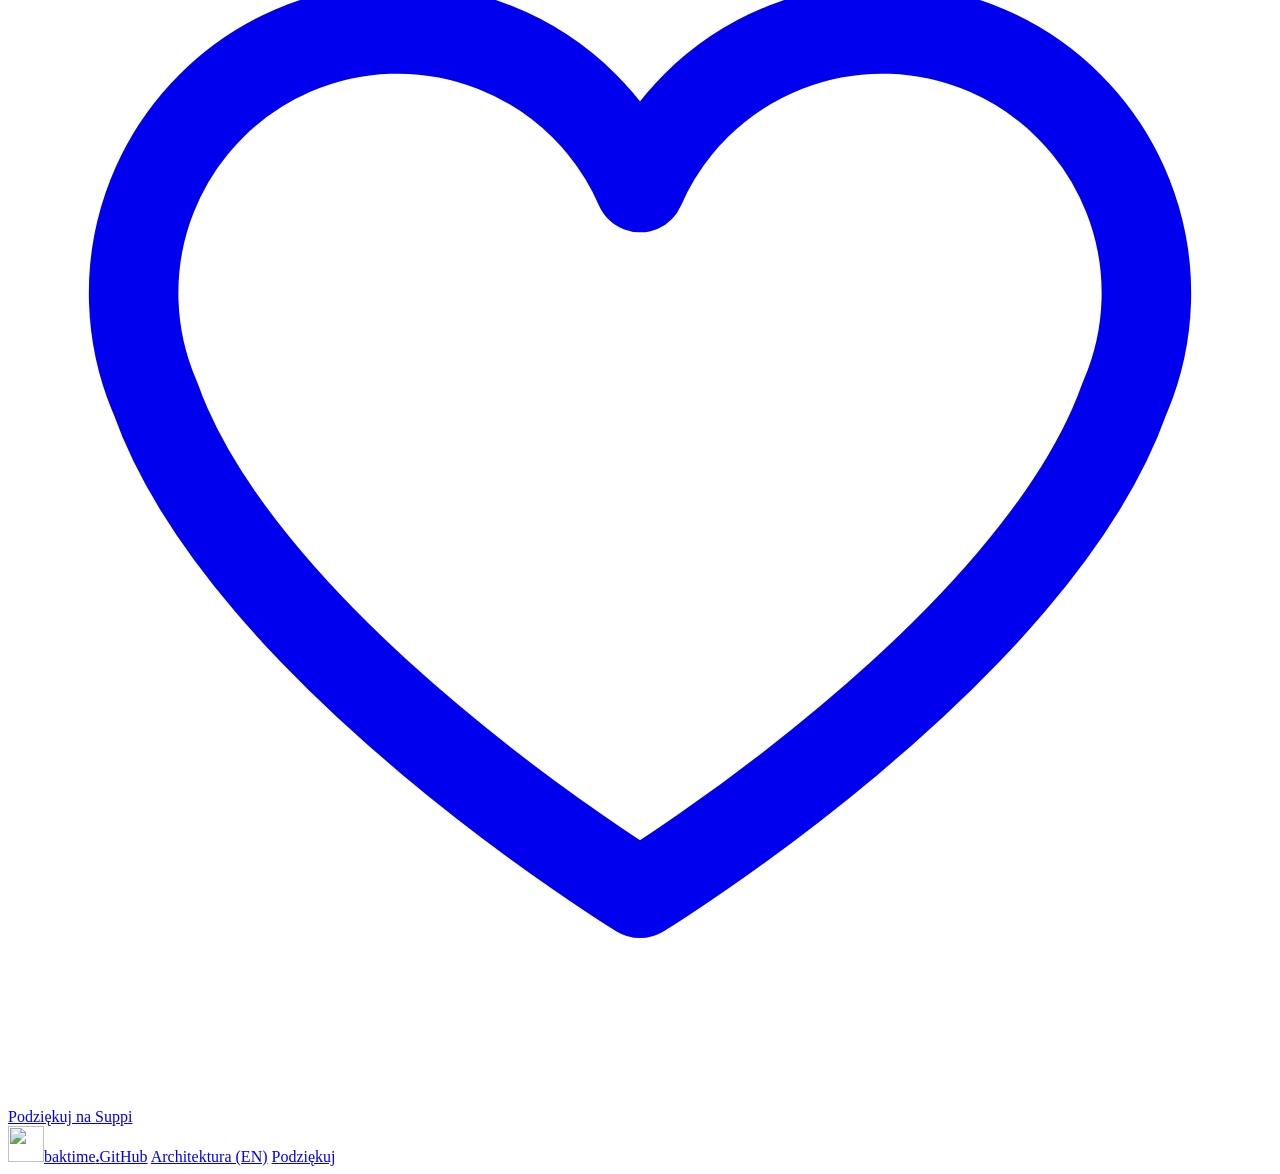
==== commit afbca6b8: "Add a Say thanks on Suppi section to the homepage Co-Authored-By: Claude Opus 5.5 <noreply@anthropic" ====
--- a/website/pl/index.html
+++ b/website/pl/index.html
@@ -440,6 +440,15 @@
           </p>
         </div>
       </section>
+      <section id="thanks" class="thanks">
+        <div class="wrap">
+          <div>
+            <h2>baktime oszczędza Ci czas?</h2>
+            <p>Projekt jest darmowy i powstaje po godzinach. Jeśli Ci się przydaje, drobne podziękowanie na Suppi pomaga go rozwijać.</p>
+          </div>
+          <a class="button" href="https://suppi.pl/mleczakm"><svg class="icon" viewBox="0 0 24 24" fill="none" stroke="currentColor" stroke-width="1.7" stroke-linejoin="round" stroke-linecap="round" aria-hidden="true"><path d="M12 20s-7.5-4.6-9.2-9.4A4.8 4.8 0 0 1 12 6.6a4.8 4.8 0 0 1 9.2 4C19.5 15.4 12 20 12 20z"/></svg>Podziękuj na Suppi</a>
+        </div>
+      </section>
     </main>
     <footer>
       <div class="wrap">
@@ -452,7 +461,7 @@
           href="https://github.com/baktime/baktime/blob/main/docs/architecture.md"
           >Architektura (EN)</a
         >
-        <a href="https://suppi.pl/mleczakm">Wesprzyj projekt</a>
+        <a href="https://suppi.pl/mleczakm">Podziękuj</a>
       </div>
     </footer>
   </body>
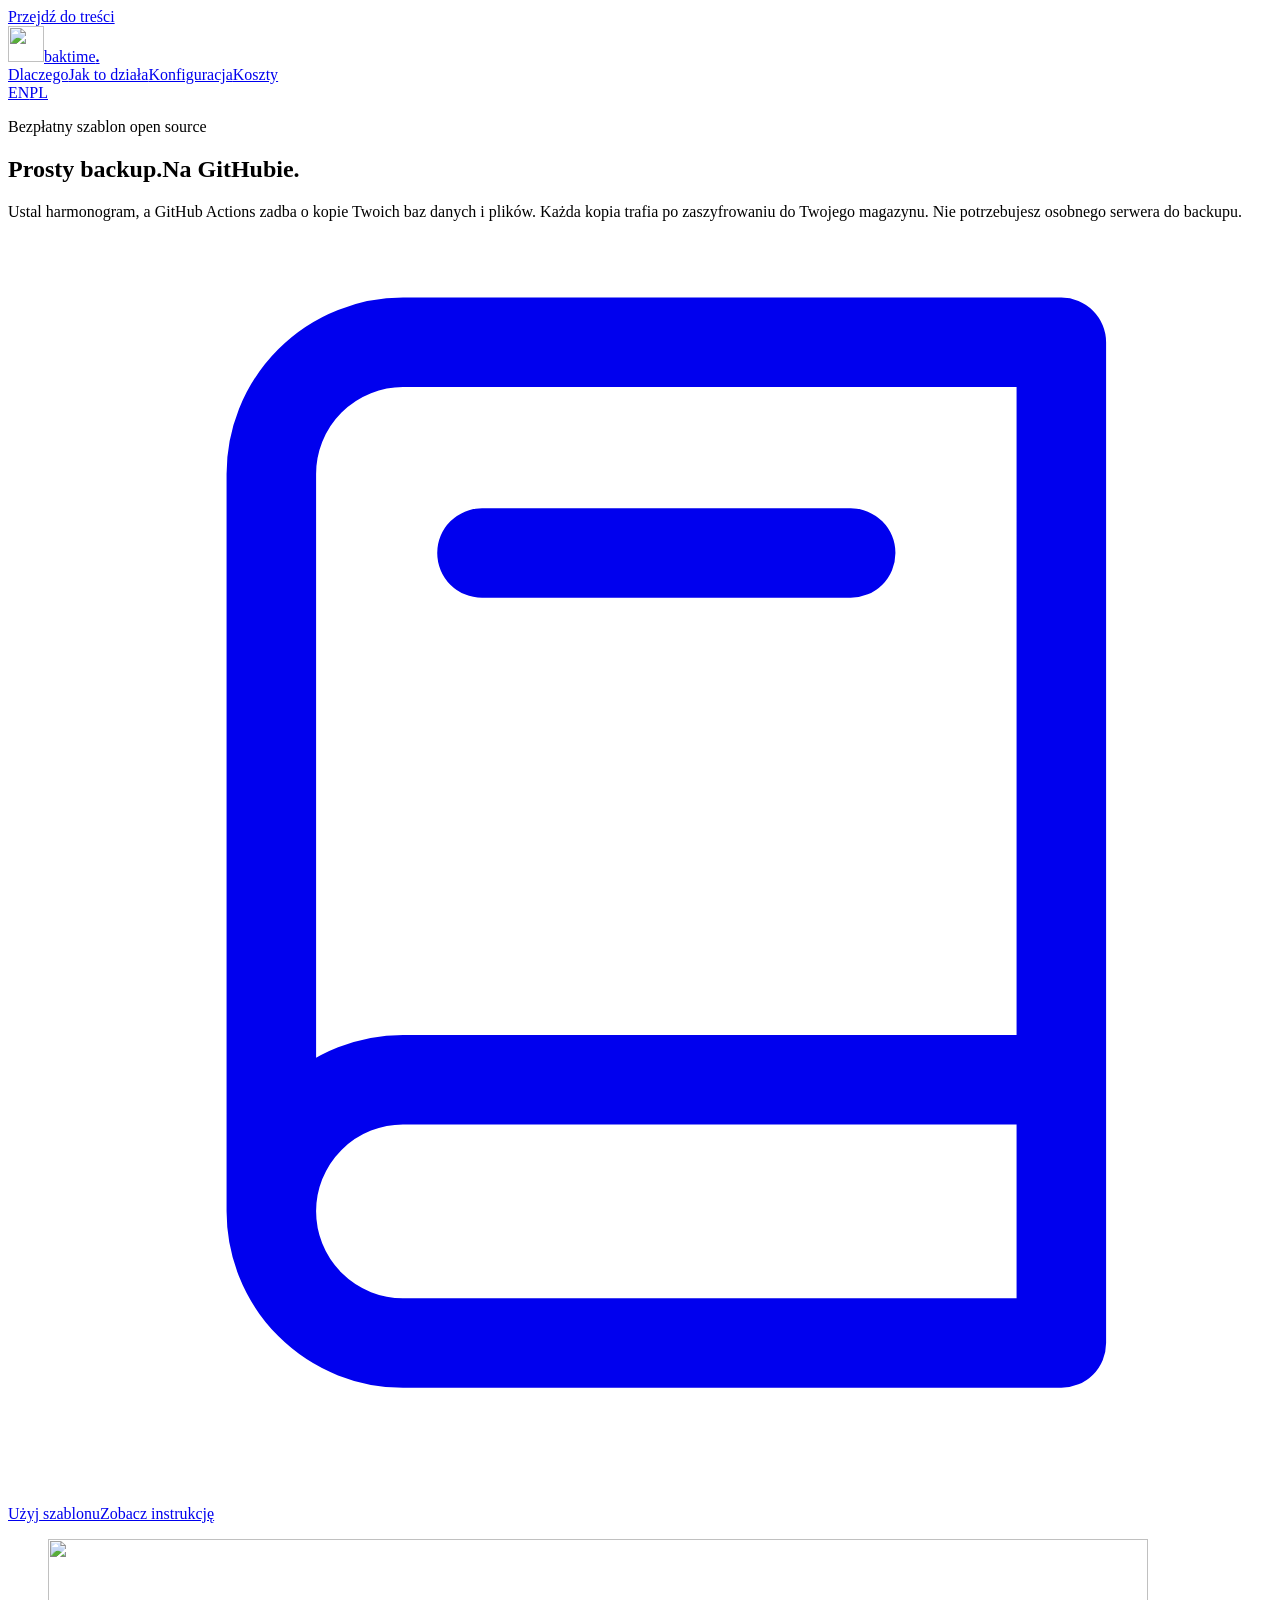
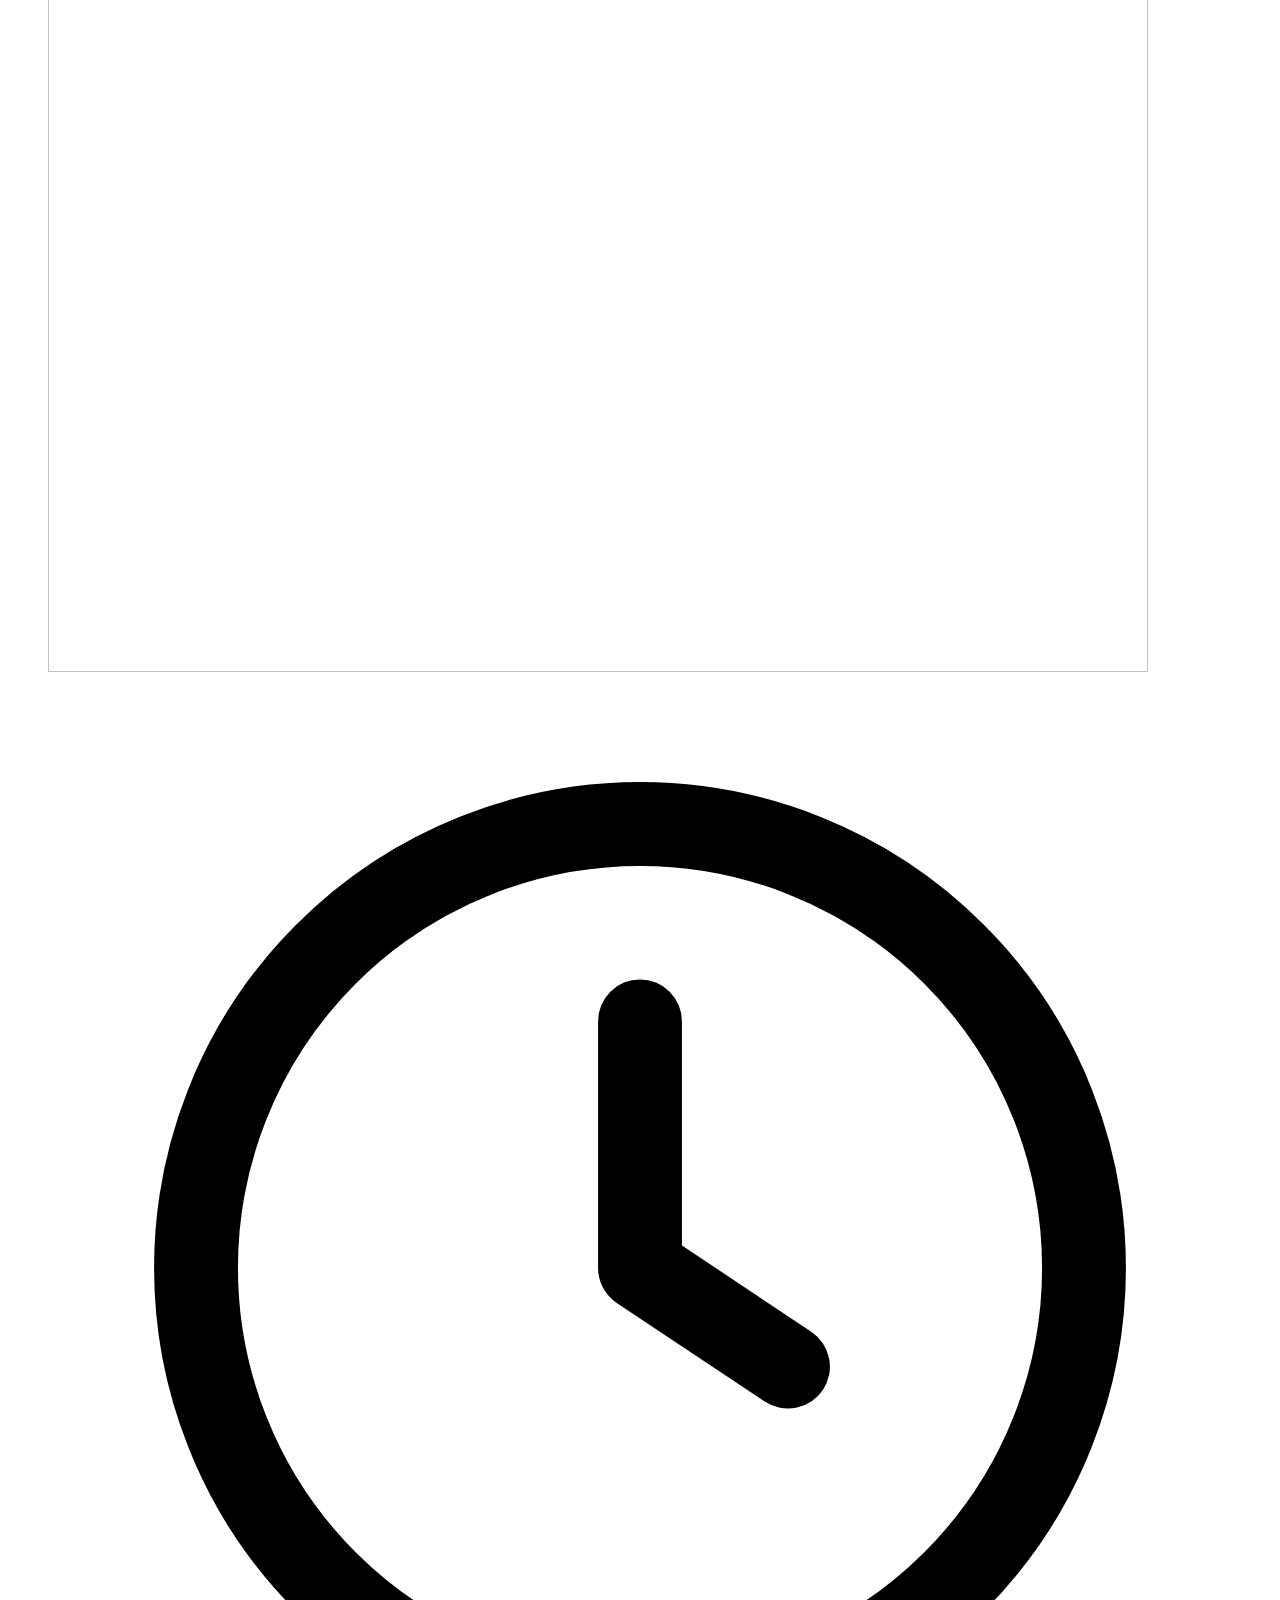
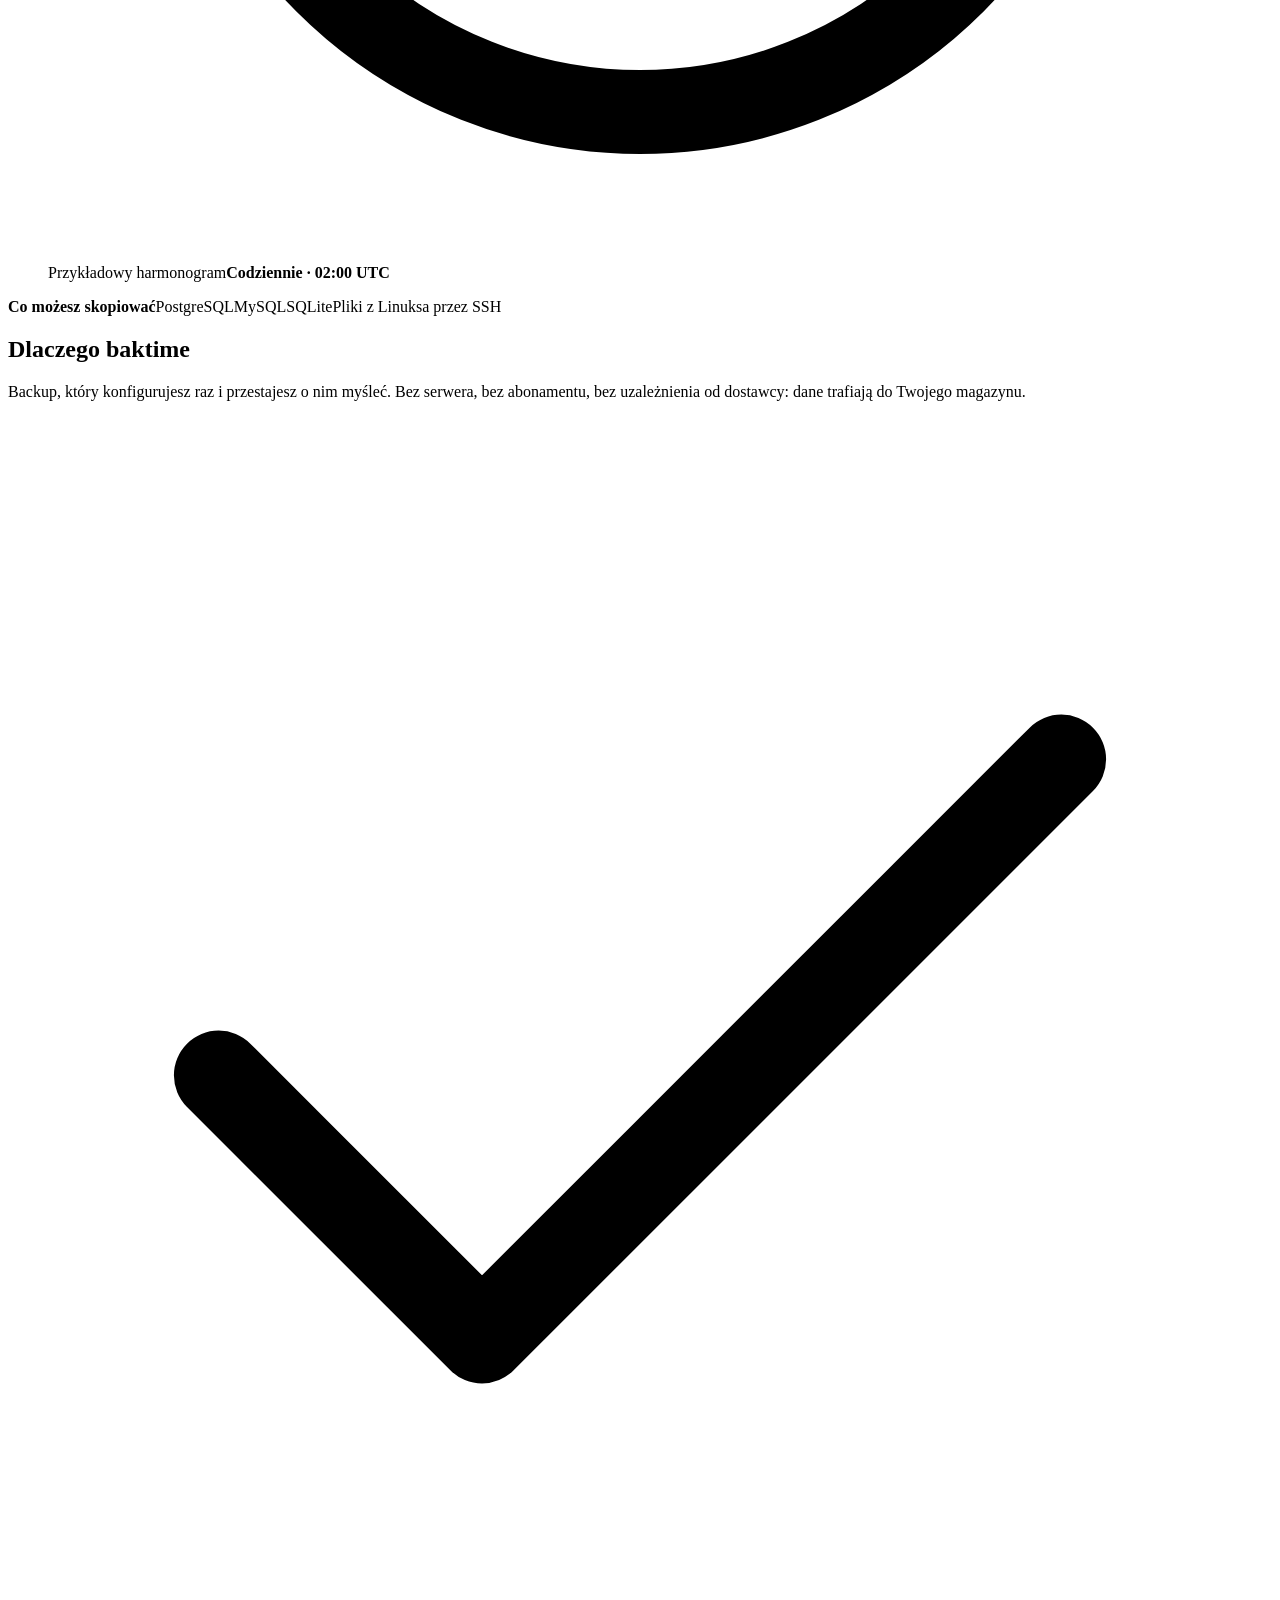
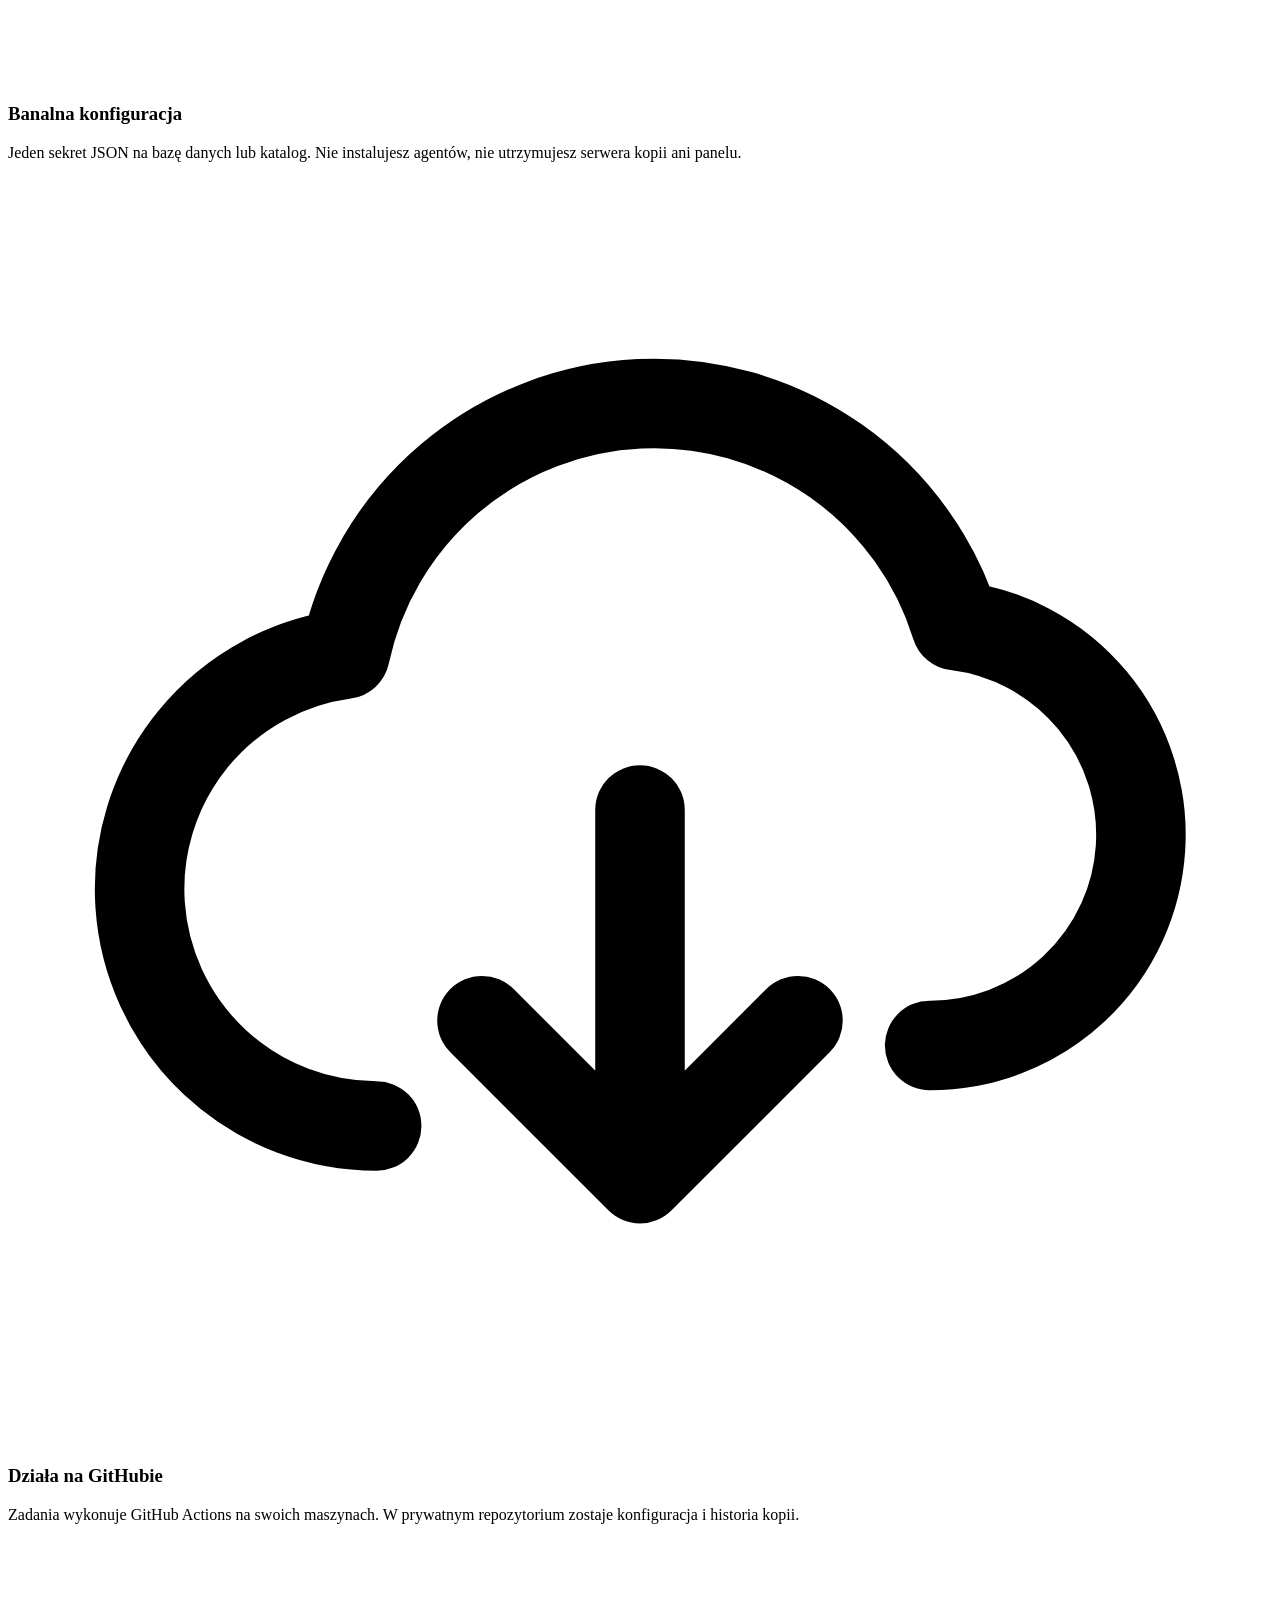
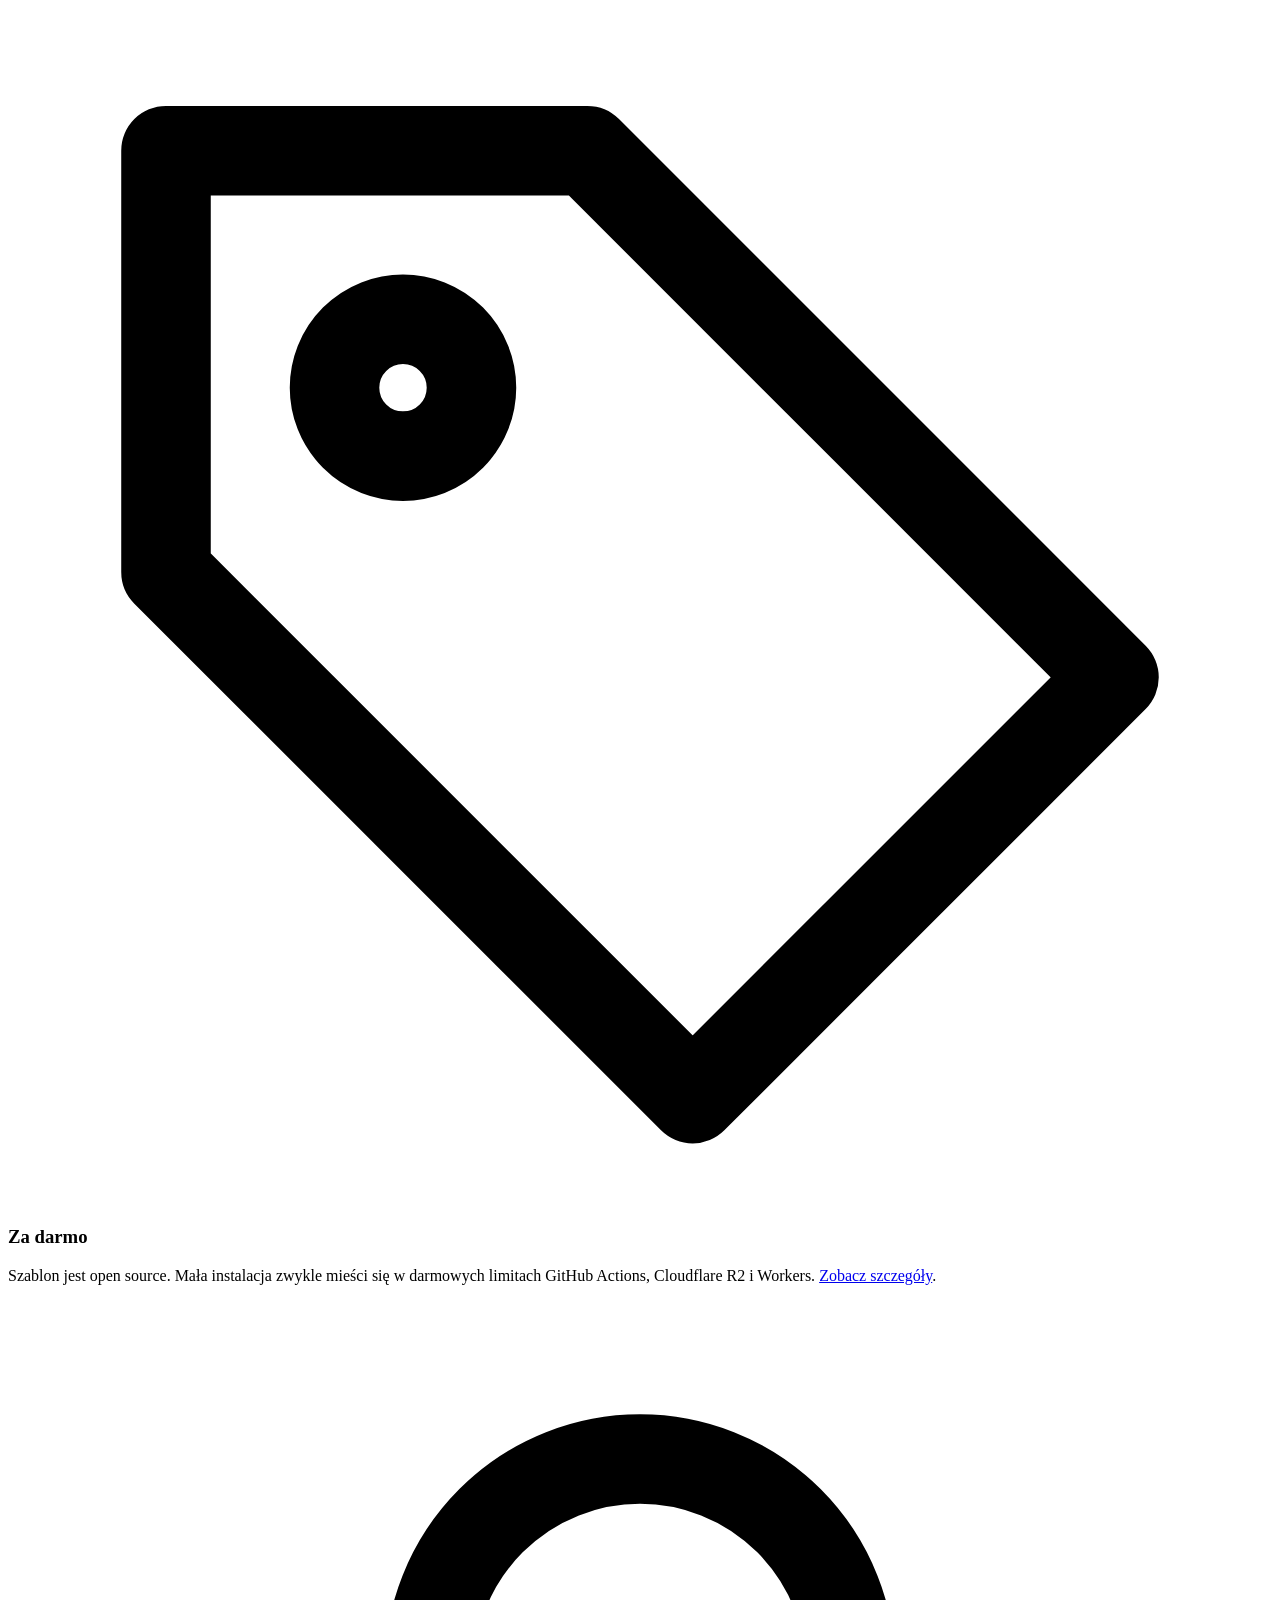
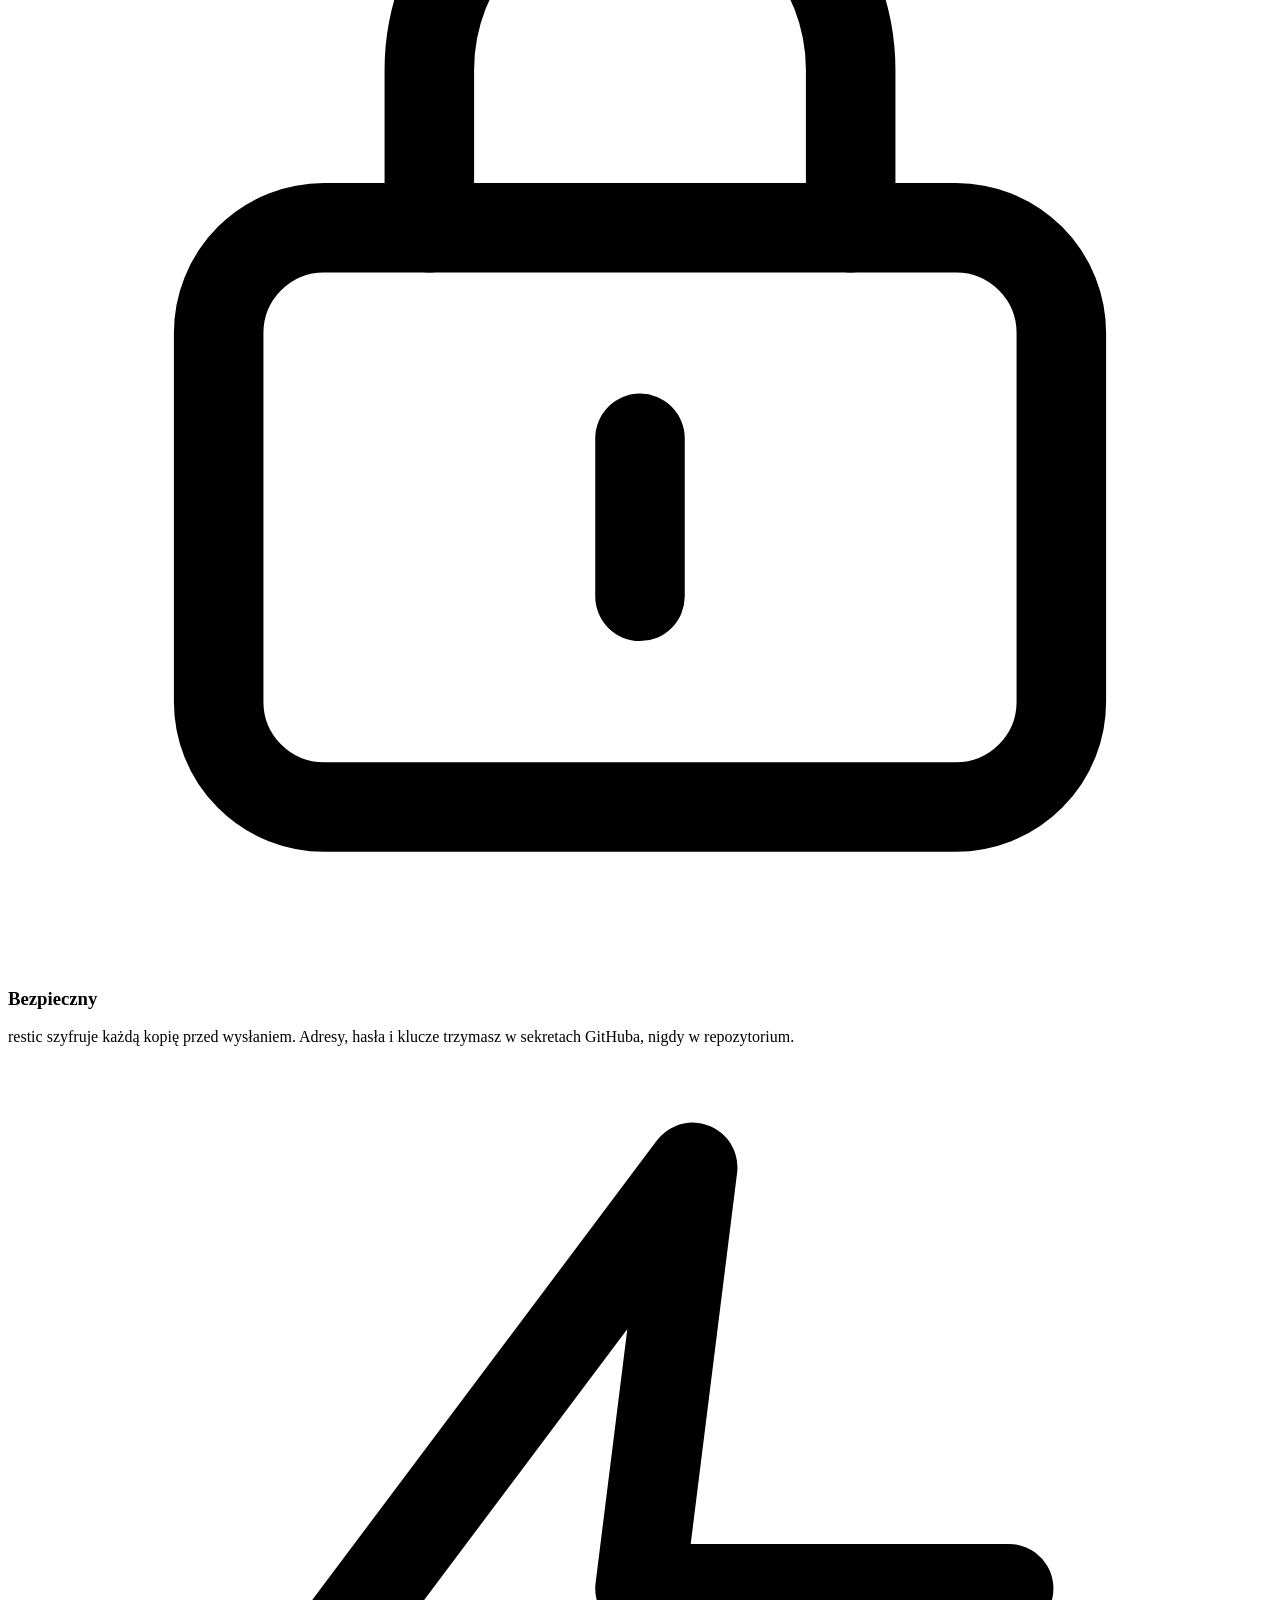
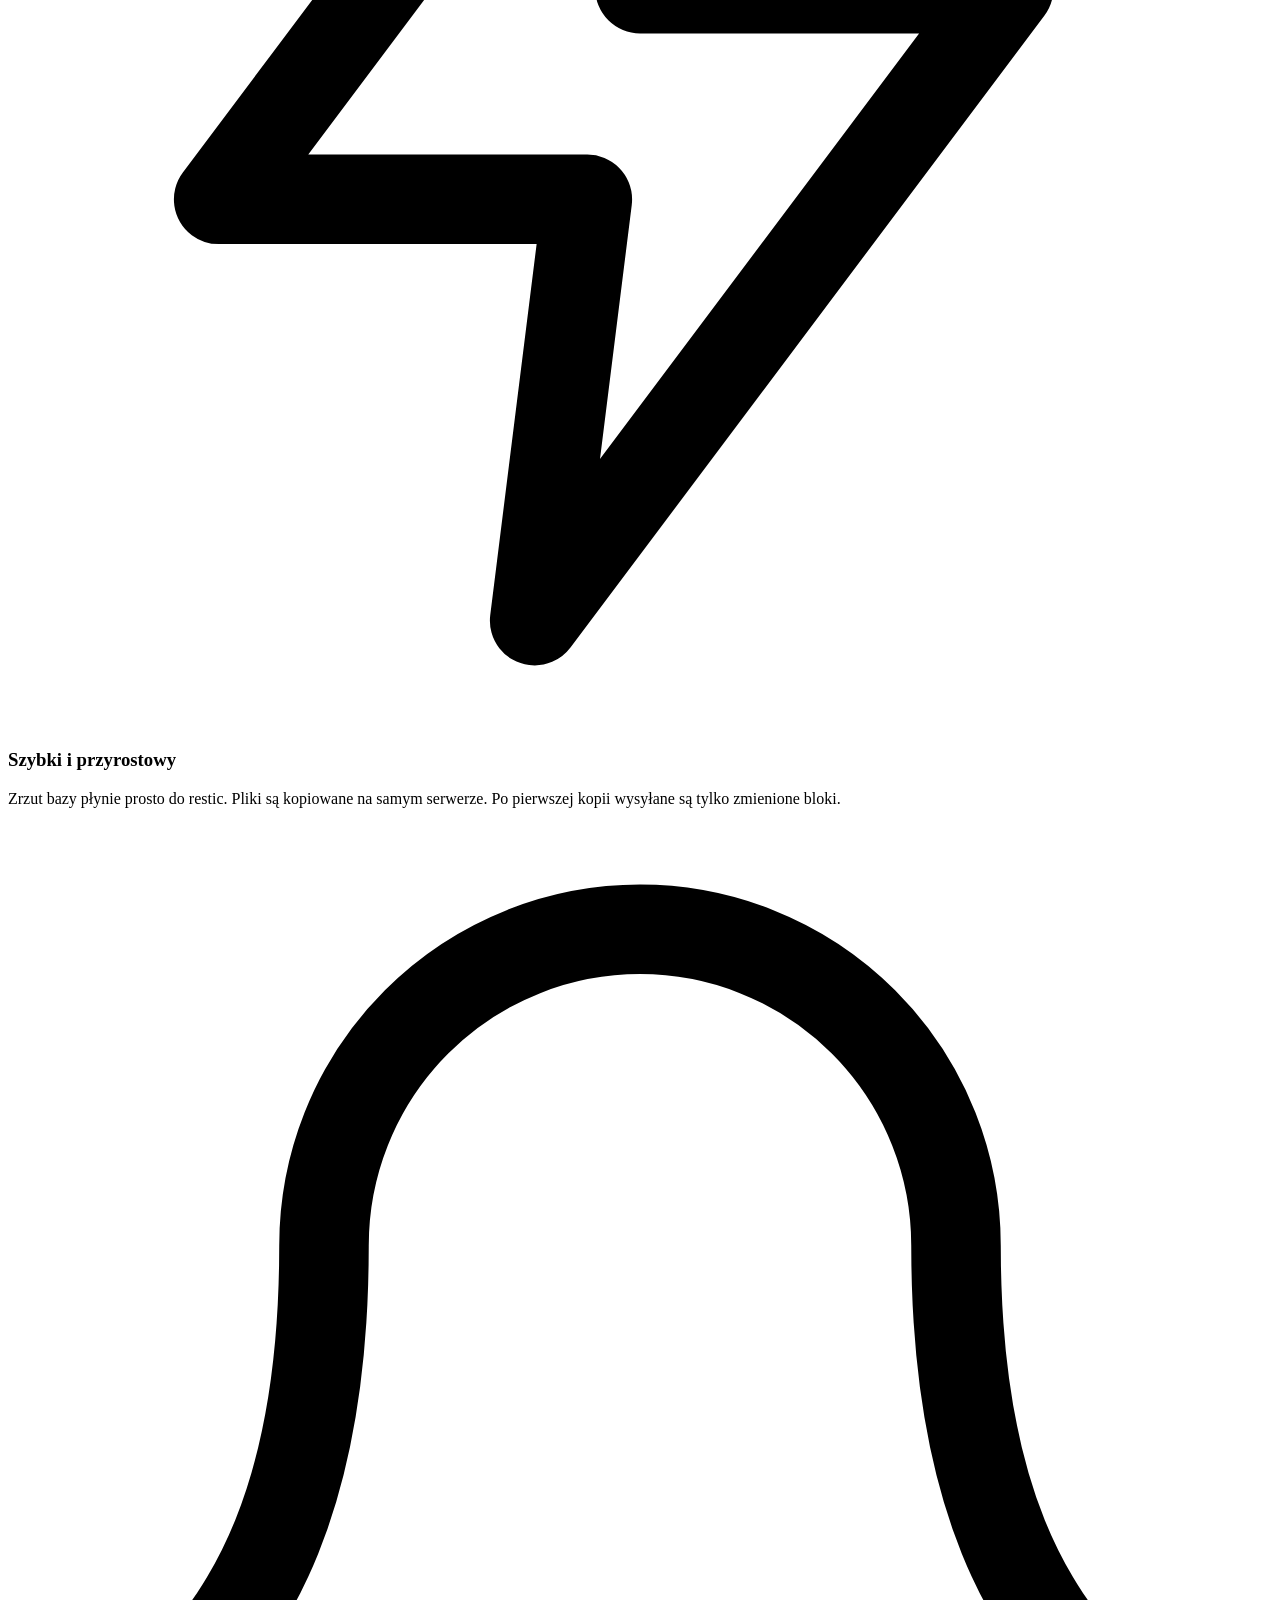
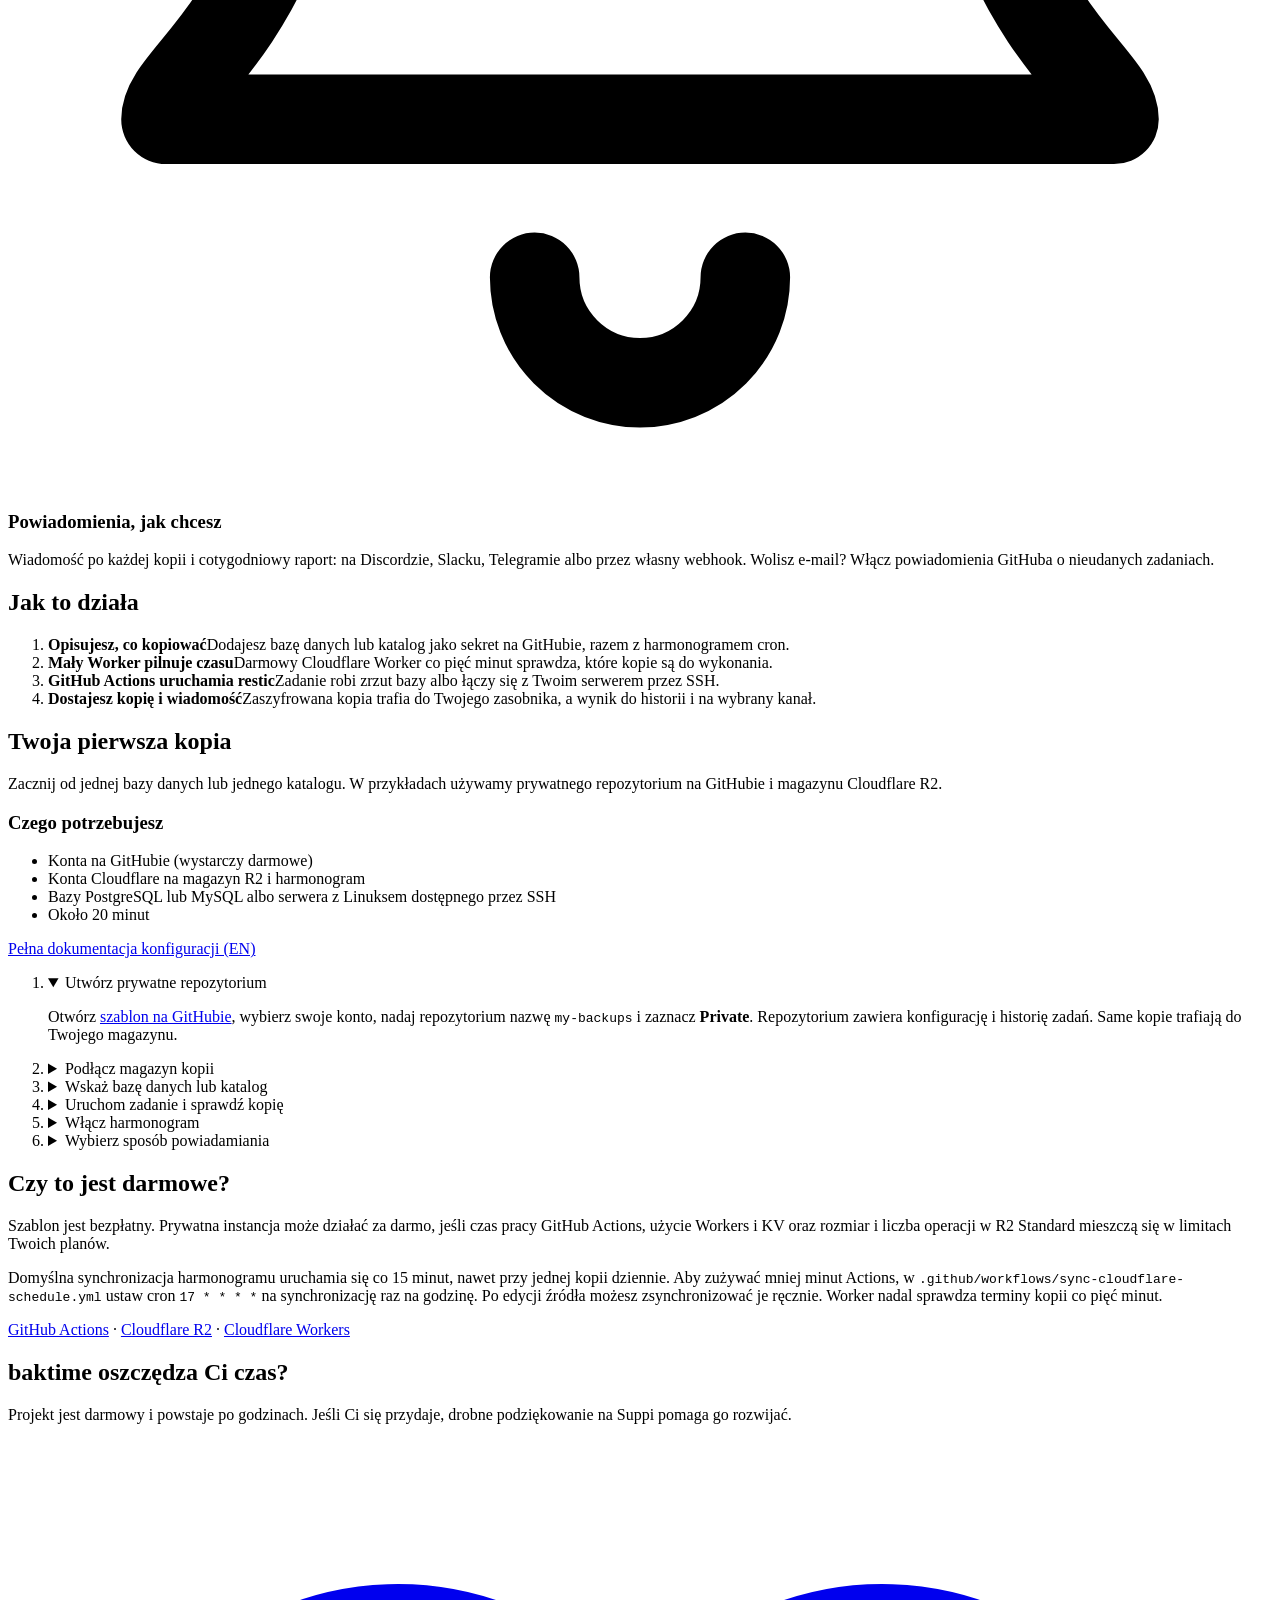
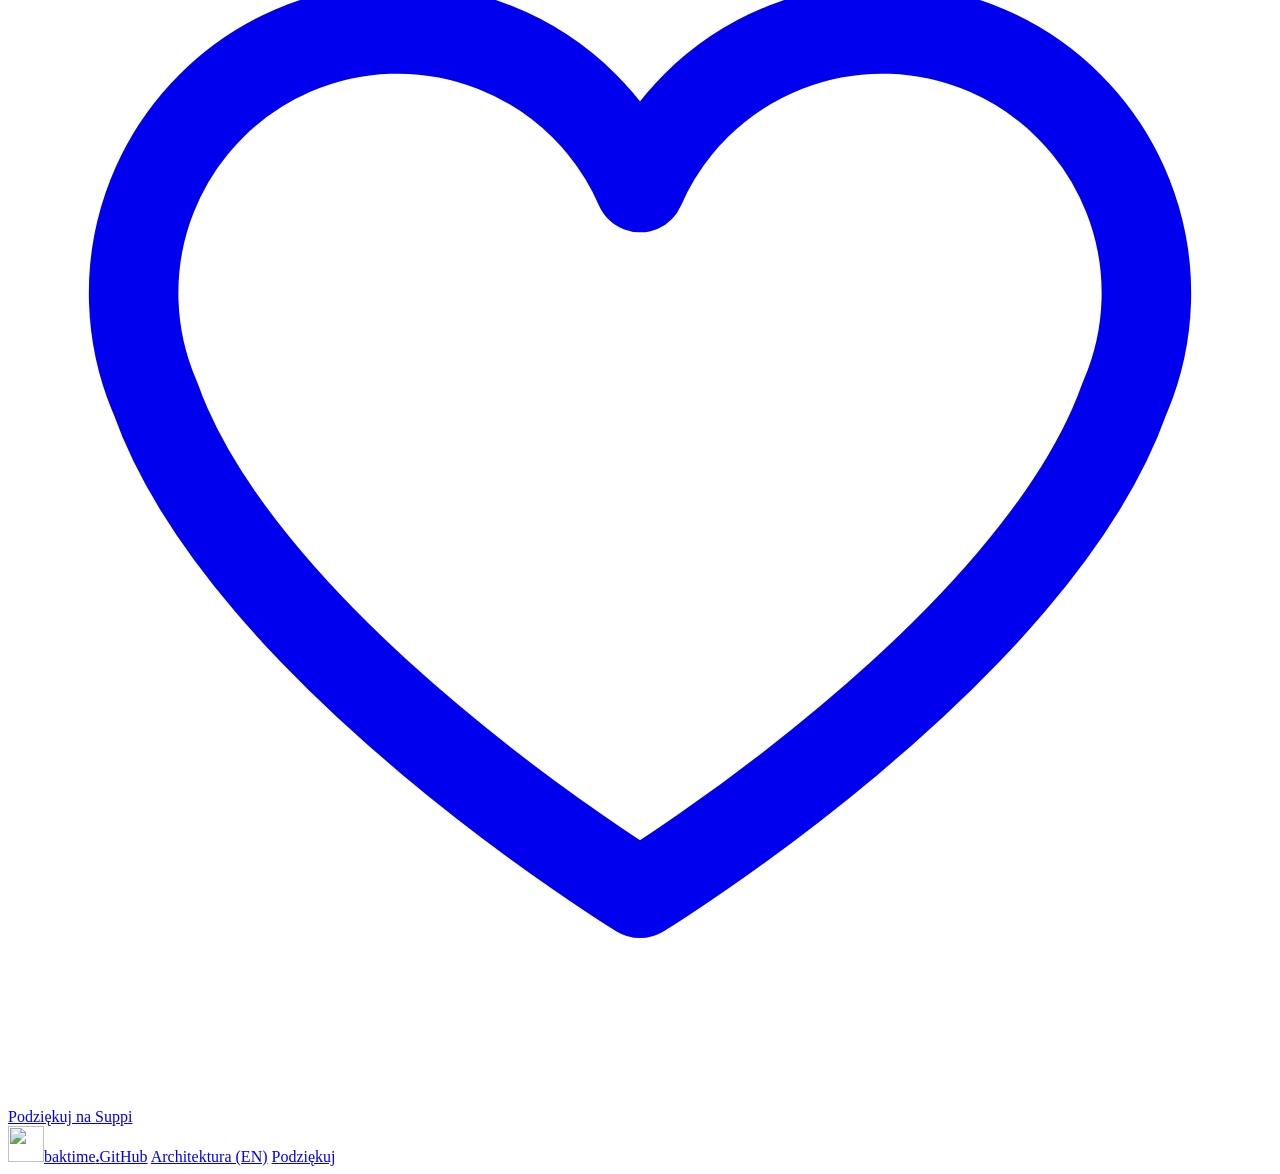
==== commit c096aa85: "Show Slack, Telegram and webhook notification setup on the homepage Co-Authored-By: Claude Opus 5.5 " ====
--- a/website/pl/index.html
+++ b/website/pl/index.html
@@ -40,7 +40,7 @@
     <meta property="og:image:width" content="1200" />
     <meta property="og:image:height" content="630" />
     <meta name="theme-color" content="#152f2c" />
-    <script type="application/ld+json">{"@context": "https://schema.org", "@type": "SoftwareApplication", "applicationCategory": "UtilitiesApplication", "operatingSystem": "GitHub Actions", "isAccessibleForFree": true, "offers": {"@type": "Offer", "price": "0", "priceCurrency": "USD"}, "codeRepository": "https://github.com/baktime/baktime", "image": "https://baktime.github.io/assets/baktime-social.jpg", "name": "baktime", "description": "Darmowy szablon open source do zaplanowanych, szyfrowanych kopii PostgreSQL, MySQL i plików z Linuksa, uruchamianych przez GitHub Actions i restic, z powiadomieniami na Discordzie.", "inLanguage": "pl", "url": "https://baktime.github.io/pl/"}</script>
+    <script type="application/ld+json">{"@context": "https://schema.org", "@type": "SoftwareApplication", "applicationCategory": "UtilitiesApplication", "operatingSystem": "GitHub Actions", "isAccessibleForFree": true, "offers": {"@type": "Offer", "price": "0", "priceCurrency": "USD"}, "codeRepository": "https://github.com/baktime/baktime", "image": "https://baktime.github.io/assets/baktime-social.jpg", "name": "baktime", "description": "Darmowy szablon open source do zaplanowanych, szyfrowanych kopii PostgreSQL, MySQL i plików z Linuksa, uruchamianych przez GitHub Actions i restic, z powiadomieniami na Discordzie, Slacku, Telegramie lub przez webhook.", "inLanguage": "pl", "url": "https://baktime.github.io/pl/"}</script>
     <link rel="icon" href="/favicon.svg" type="image/svg+xml" />
     <script src="/language.js"></script>
     <link rel="stylesheet" href="/styles.css" />
@@ -166,7 +166,7 @@
           <article>
             <svg class="icon" viewBox="0 0 24 24" fill="none" stroke="currentColor" stroke-width="1.7" stroke-linejoin="round" stroke-linecap="round" aria-hidden="true"><path d="M18 8a6 6 0 0 0-12 0c0 7-3 8-3 9h18c0-1-3-2-3-9z M10 20a2 2 0 0 0 4 0"/></svg>
             <h3>Powiadomienia, jak chcesz</h3>
-            <p>Wiadomość na Discordzie po każdej kopii i cotygodniowy raport. Wolisz e-mail? Włącz powiadomienia GitHuba o nieudanych zadaniach.</p>
+            <p>Wiadomość po każdej kopii i cotygodniowy raport: na Discordzie, Slacku, Telegramie albo przez własny webhook. Wolisz e-mail? Włącz powiadomienia GitHuba o nieudanych zadaniach.</p>
           </article>
         </div>
       </section>
@@ -176,7 +176,7 @@
           <li><strong>Opisujesz, co kopiować</strong><span>Dodajesz bazę danych lub katalog jako sekret na GitHubie, razem z harmonogramem cron.</span></li>
           <li><strong>Mały Worker pilnuje czasu</strong><span>Darmowy Cloudflare Worker co pięć minut sprawdza, które kopie są do wykonania.</span></li>
           <li><strong>GitHub Actions uruchamia restic</strong><span>Zadanie robi zrzut bazy albo łączy się z Twoim serwerem przez SSH.</span></li>
-          <li><strong>Dostajesz kopię i wiadomość</strong><span>Zaszyfrowana kopia trafia do Twojego zasobnika, a wynik do historii i na Discorda.</span></li>
+          <li><strong>Dostajesz kopię i wiadomość</strong><span>Zaszyfrowana kopia trafia do Twojego zasobnika, a wynik do historii i na wybrany kanał.</span></li>
         </ol>
       </section>
       <section id="start" class="guide block">
@@ -384,22 +384,61 @@
                 <summary>Wybierz sposób powiadamiania</summary>
                 <div class="step-body">
                   <p>
-                    <strong>Discord.</strong> W ustawieniach kanału otwórz
-                    Integracje → Webhooki i utwórz webhook. Dodaj w repozytorium
-                    sekret <code>NOTIFICATION_DISCORD</code> o wartości
-                    <code>true</code>. Adres webhooka wklej do sekretu
-                    <code>NOTIFICATION_DISCORD_WEBHOOK_URL</code>. Aby wysłać
-                    raport testowy, uruchom w Actions zadanie
-                    <strong>Weekly backup summary</strong>.
-                  </p>
-                  <p>
-                    <strong>E-mail lub GitHub.</strong> Aby dostawać wyniki
-                    uruchomionych przez Ciebie zadań, w
-                    <a href="https://github.com/settings/notifications"
-                      >ustawieniach powiadomień GitHuba</a
-                    >
-                    wybierz System → Actions, a następnie Email lub On GitHub.
-                    Możesz ograniczyć te wiadomości do nieudanych zadań.
+                    Wybierz jeden kanał albo kilka. Każdy włączasz sekretem
+                    repozytorium o wartości <code>true</code>, a jego ustawienia
+                    dodajesz jako kolejne sekrety. Dostajesz wiadomość po każdej
+                    kopii i cotygodniowy raport.
+                  </p>
+                  <dl>
+                    <dt>Discord</dt>
+                    <dd>
+                      <code>NOTIFICATION_DISCORD</code> =
+                      <code>true</code>. W ustawieniach kanału otwórz Integracje
+                      → Webhooki, utwórz webhook i wklej jego adres do
+                      <code>NOTIFICATION_DISCORD_WEBHOOK_URL</code>.
+                    </dd>
+                    <dt>Slack</dt>
+                    <dd>
+                      <code>NOTIFICATION_SLACK</code> = <code>true</code>.
+                      Utwórz aplikację na
+                      <a href="https://api.slack.com/apps">api.slack.com/apps</a>,
+                      włącz Incoming Webhooks i wklej adres webhooka do
+                      <code>NOTIFICATION_SLACK_WEBHOOK_URL</code>.
+                    </dd>
+                    <dt>Telegram</dt>
+                    <dd>
+                      <code>NOTIFICATION_TELEGRAM</code> = <code>true</code>.
+                      Utwórz bota przez
+                      <a href="https://t.me/BotFather">@BotFather</a> i zapisz
+                      jego token w <code>NOTIFICATION_TELEGRAM_BOT_TOKEN</code>.
+                      Identyfikator czatu lub grupy wpisz do
+                      <code>NOTIFICATION_TELEGRAM_CHAT_ID</code>.
+                    </dd>
+                    <dt>Własny webhook</dt>
+                    <dd>
+                      <code>NOTIFICATION_WEBHOOK</code> = <code>true</code>
+                      i adres HTTPS w <code>NOTIFICATION_WEBHOOK_URL</code>.
+                      baktime wysyła surowe zdarzenie JSON, gotowe dla n8n,
+                      Zapiera, Home Assistanta albo własnego skryptu.
+                    </dd>
+                    <dt>E-mail lub GitHub</dt>
+                    <dd>
+                      W
+                      <a href="https://github.com/settings/notifications"
+                        >ustawieniach powiadomień GitHuba</a
+                      >
+                      wybierz System → Actions, a następnie Email lub On GitHub.
+                      Możesz ograniczyć te wiadomości do nieudanych zadań.
+                    </dd>
+                  </dl>
+                  <p>
+                    Aby sprawdzić działanie, uruchom w Actions zadanie
+                    <strong>Weekly backup summary</strong>. Szczegóły każdego
+                    kanału znajdziesz w
+                    <a
+                      href="https://github.com/baktime/baktime/blob/main/docs/secrets.md#notifications"
+                      >opisie sekretów (EN)</a
+                    >.
                   </p>
                 </div>
               </details>
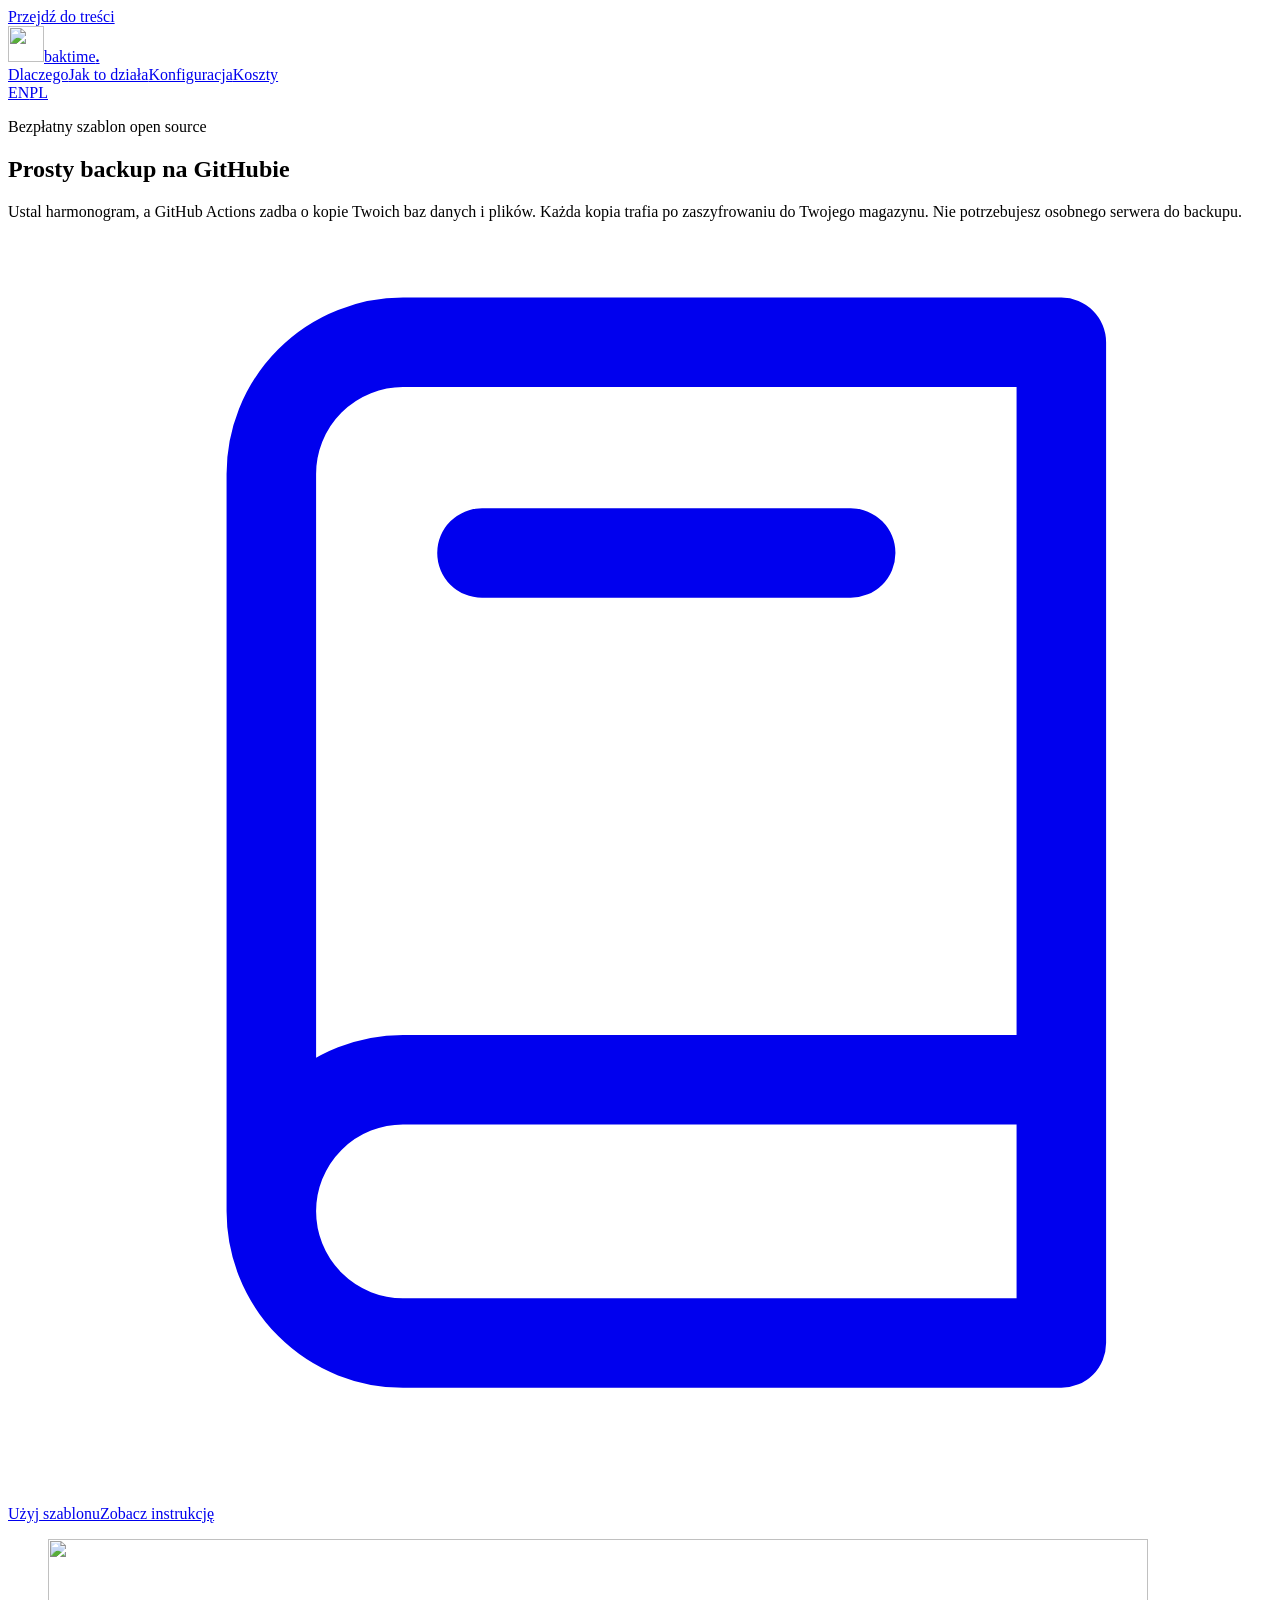
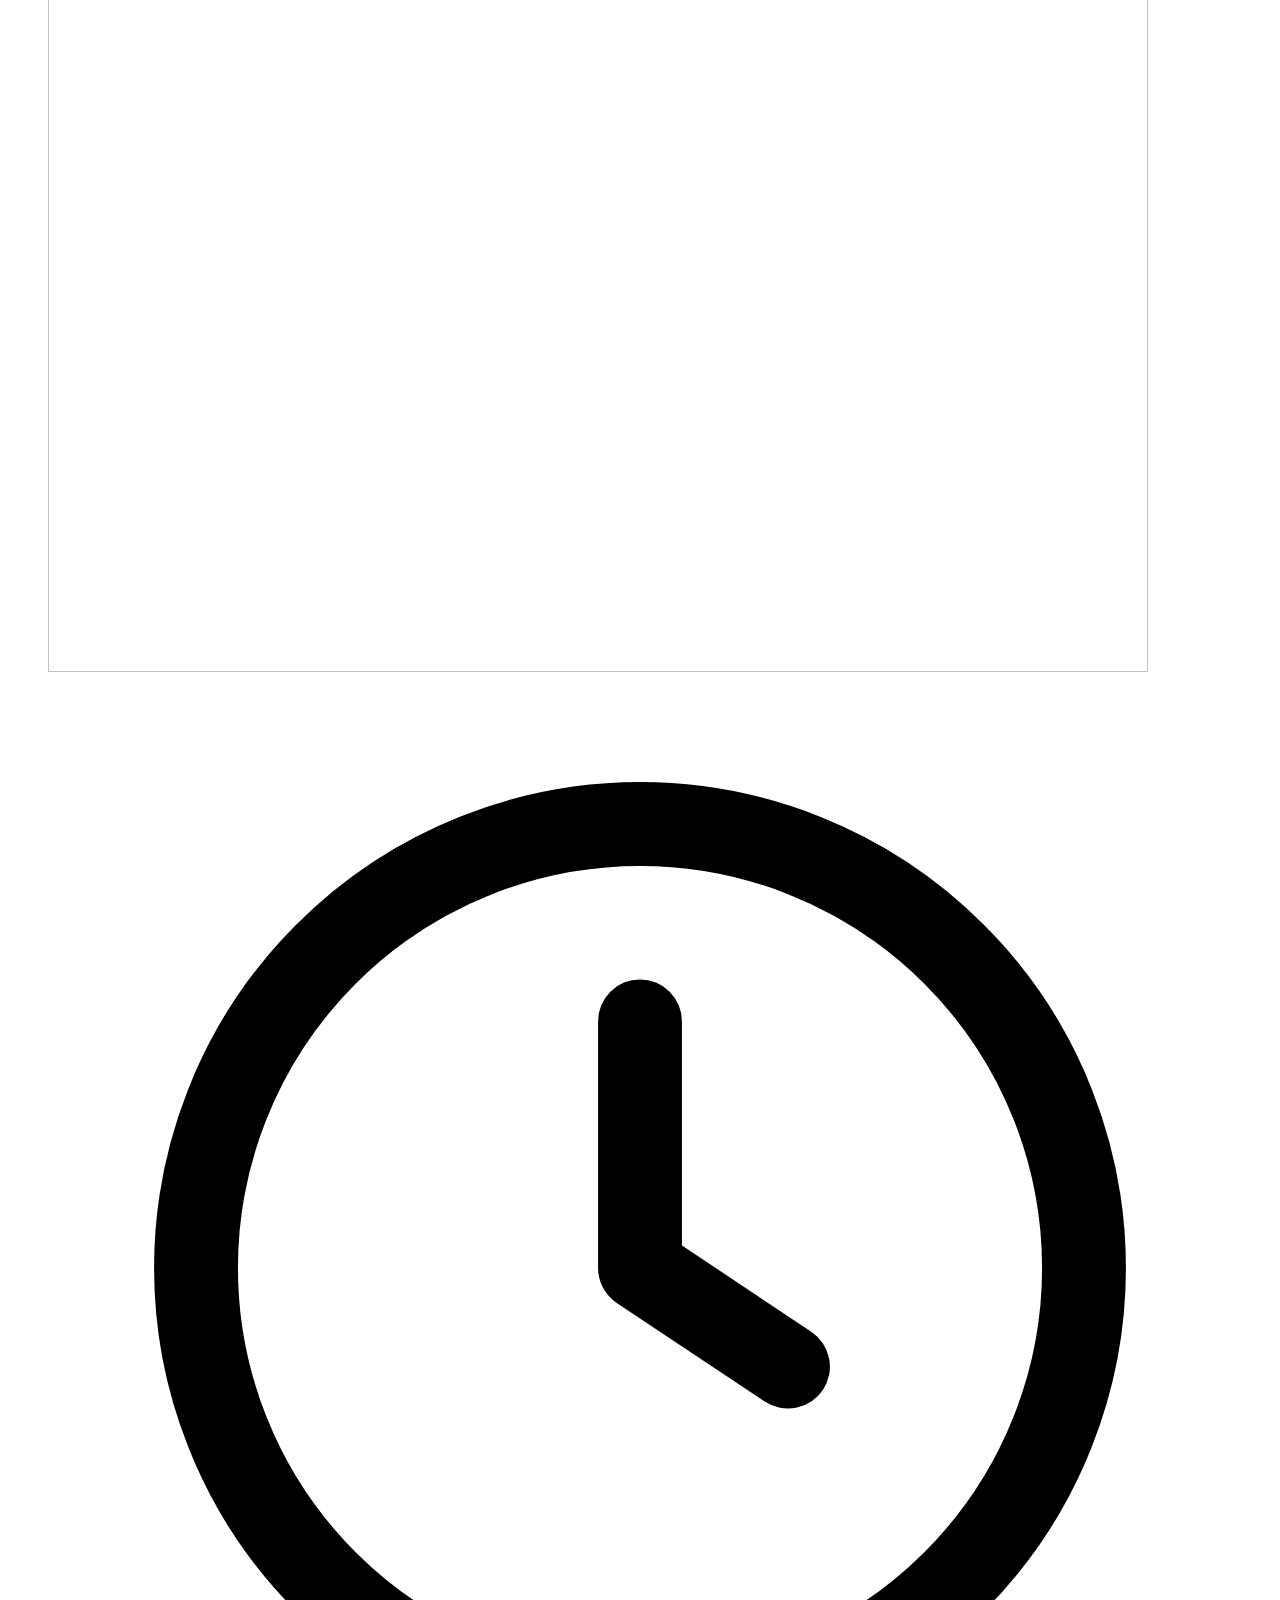
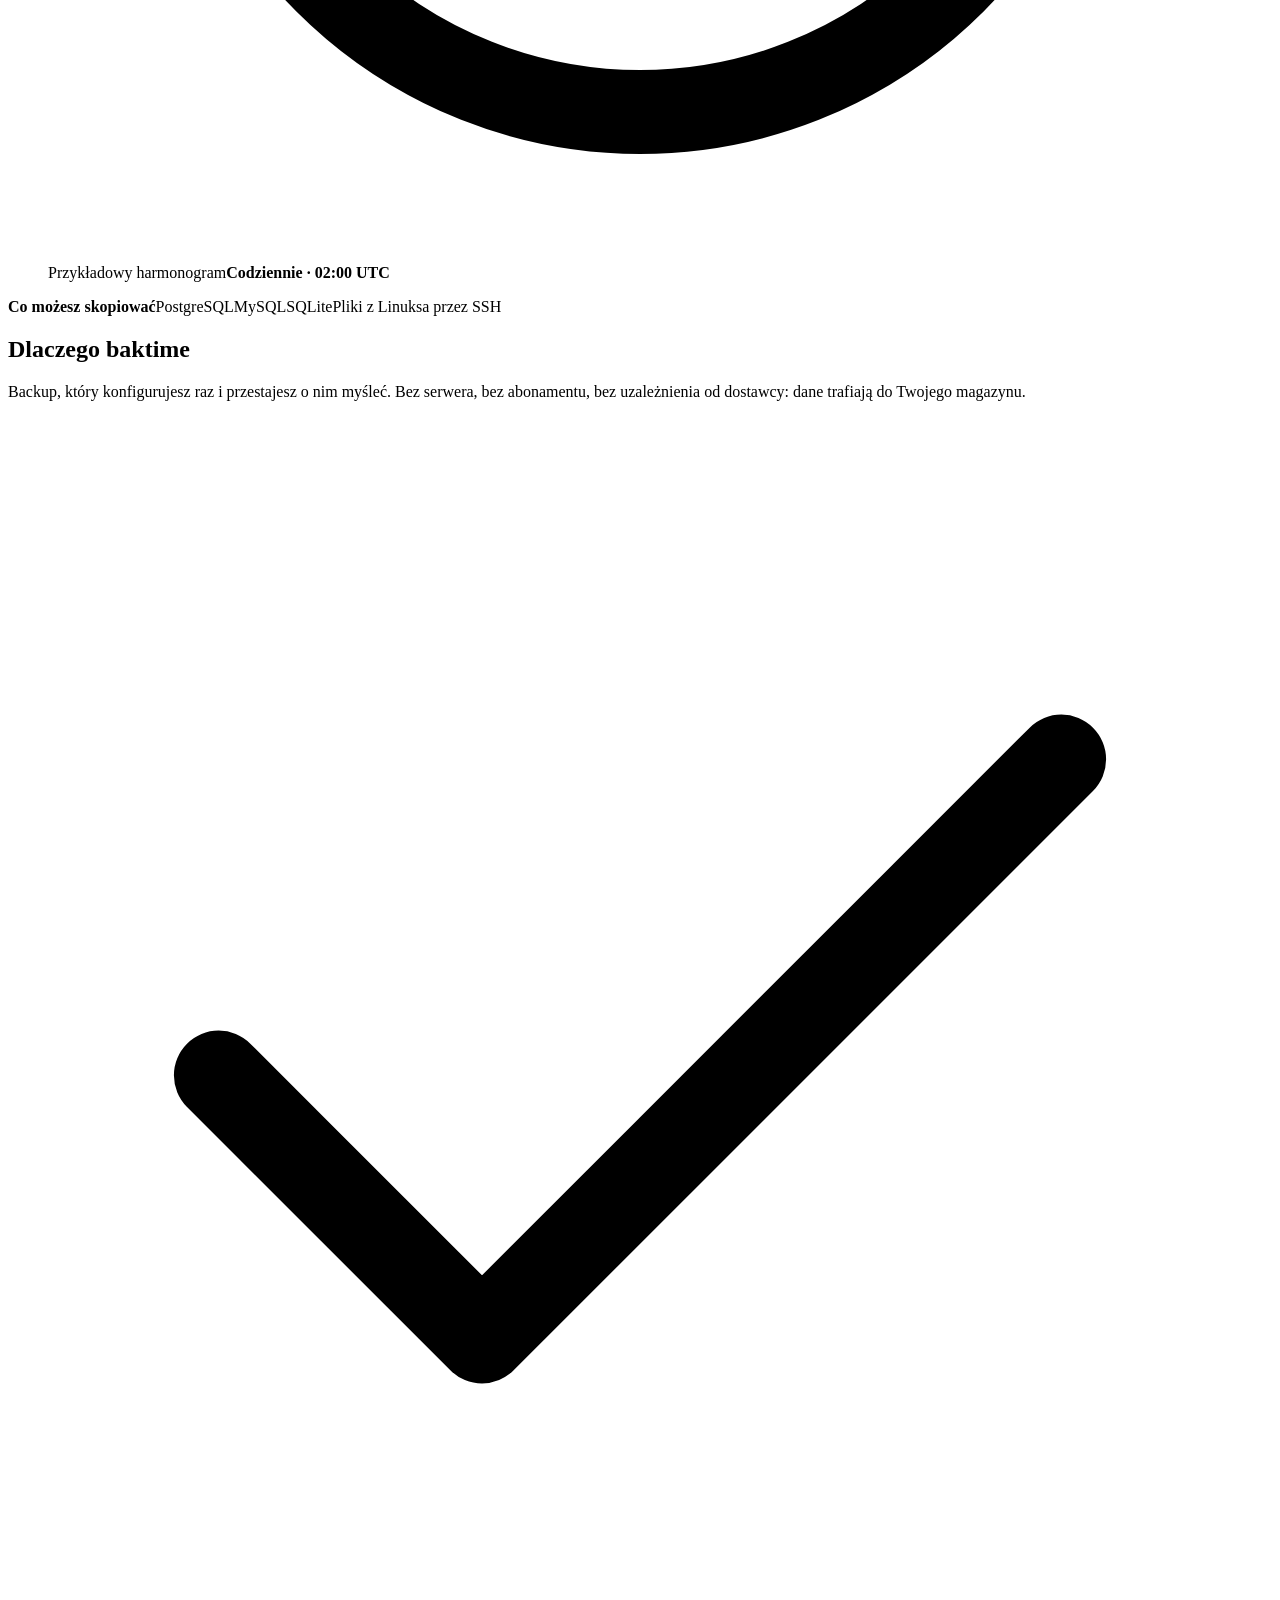
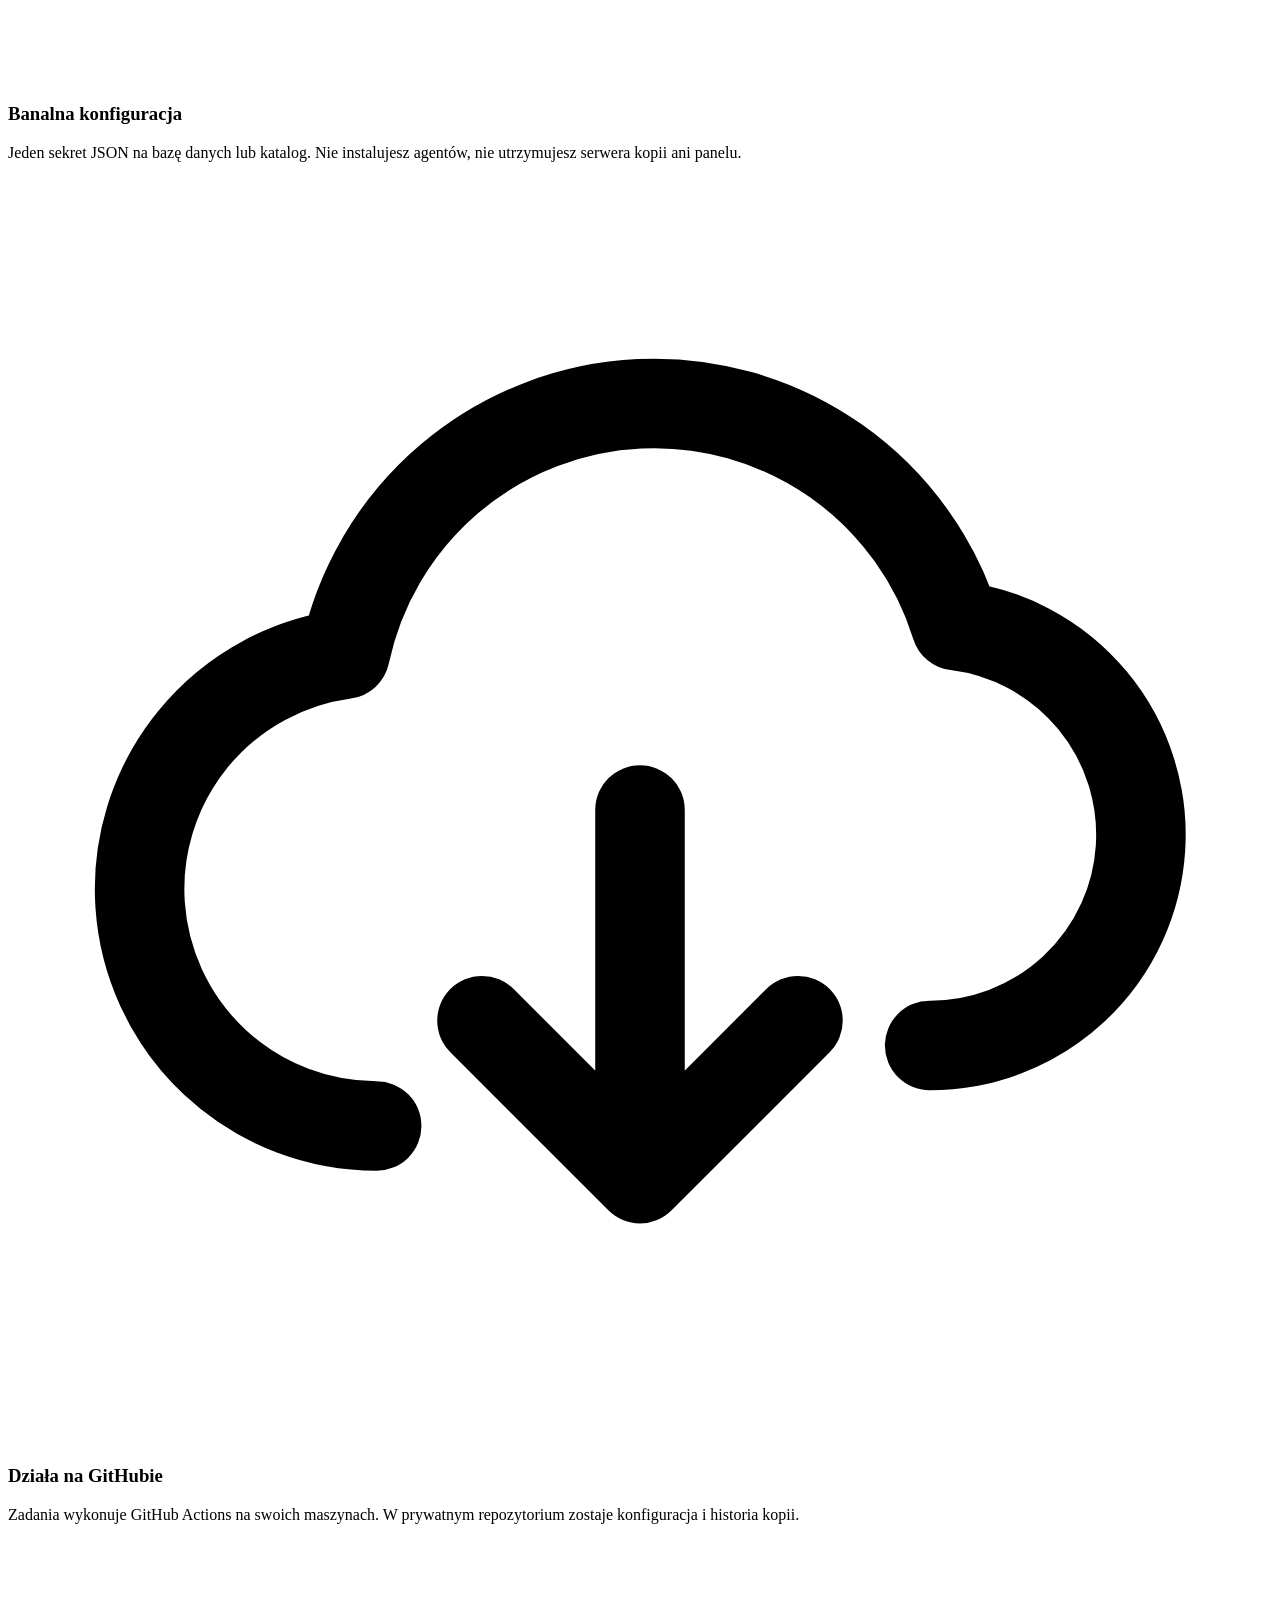
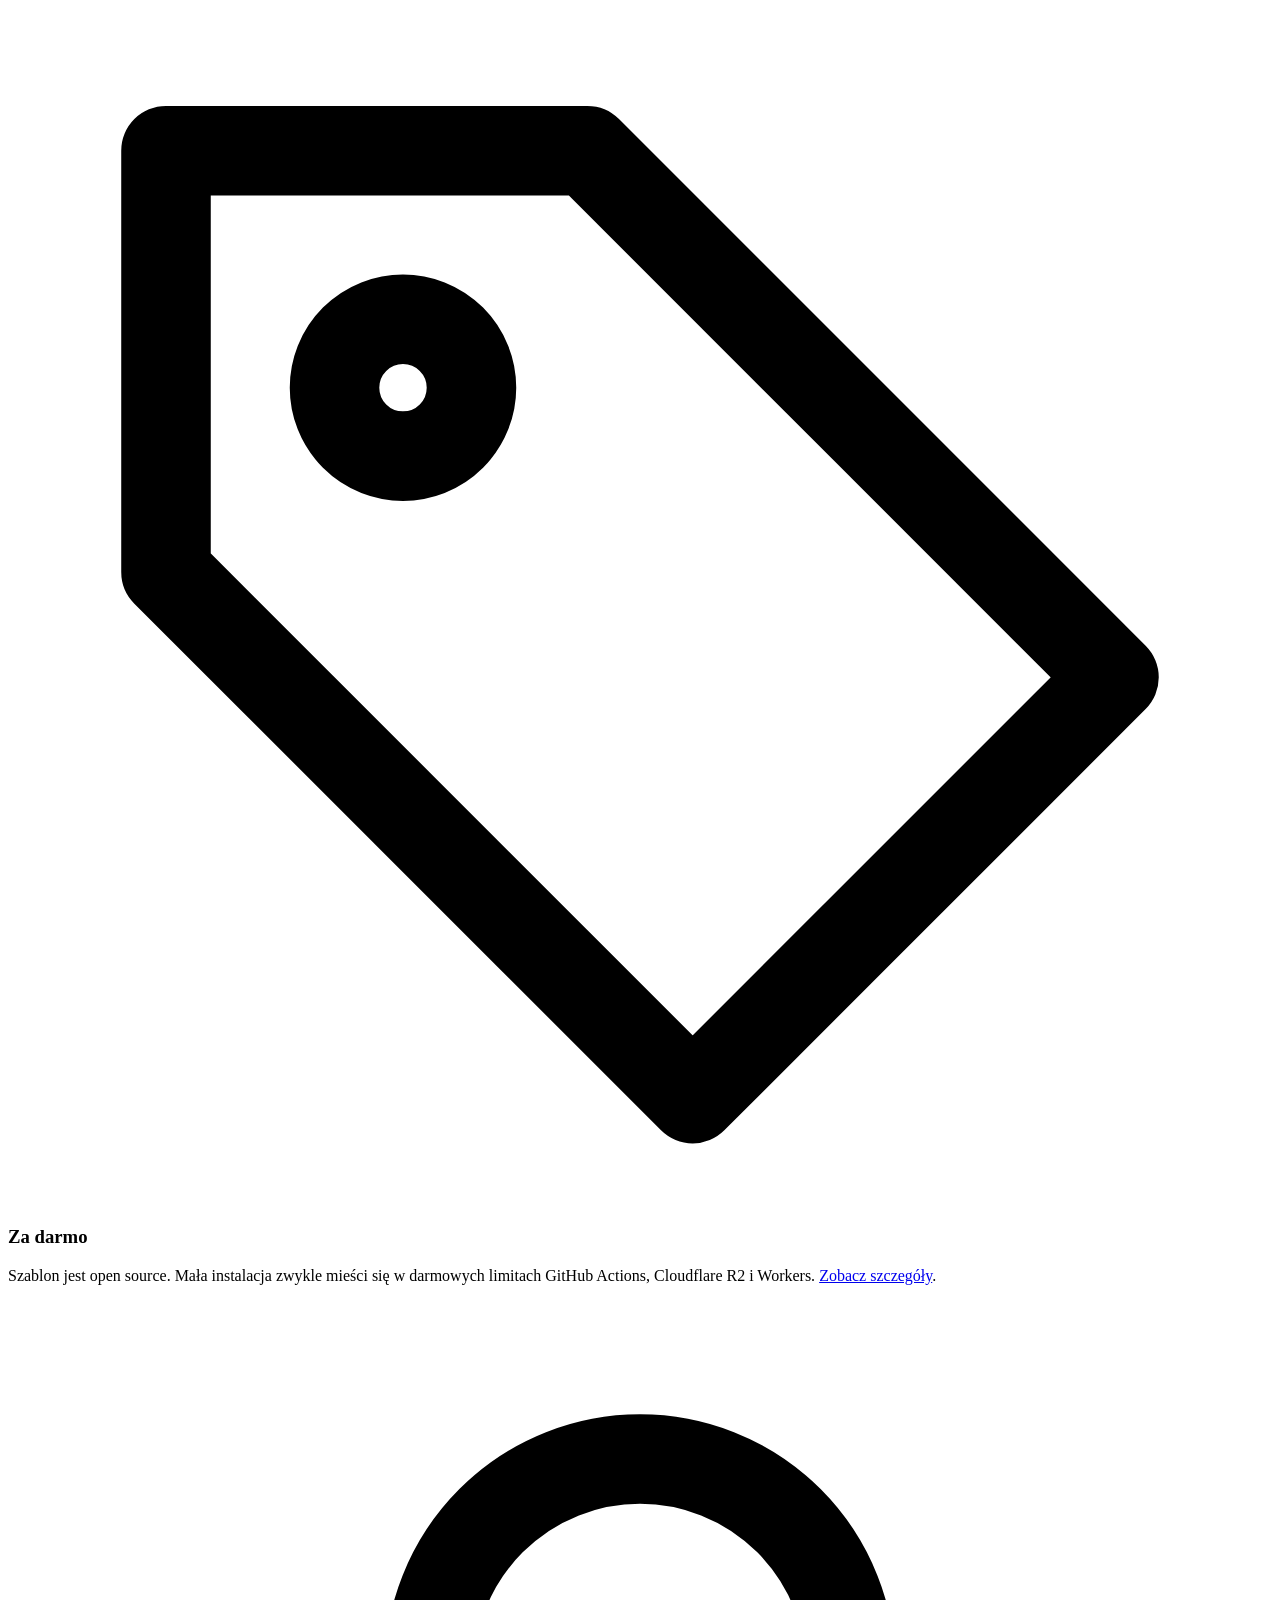
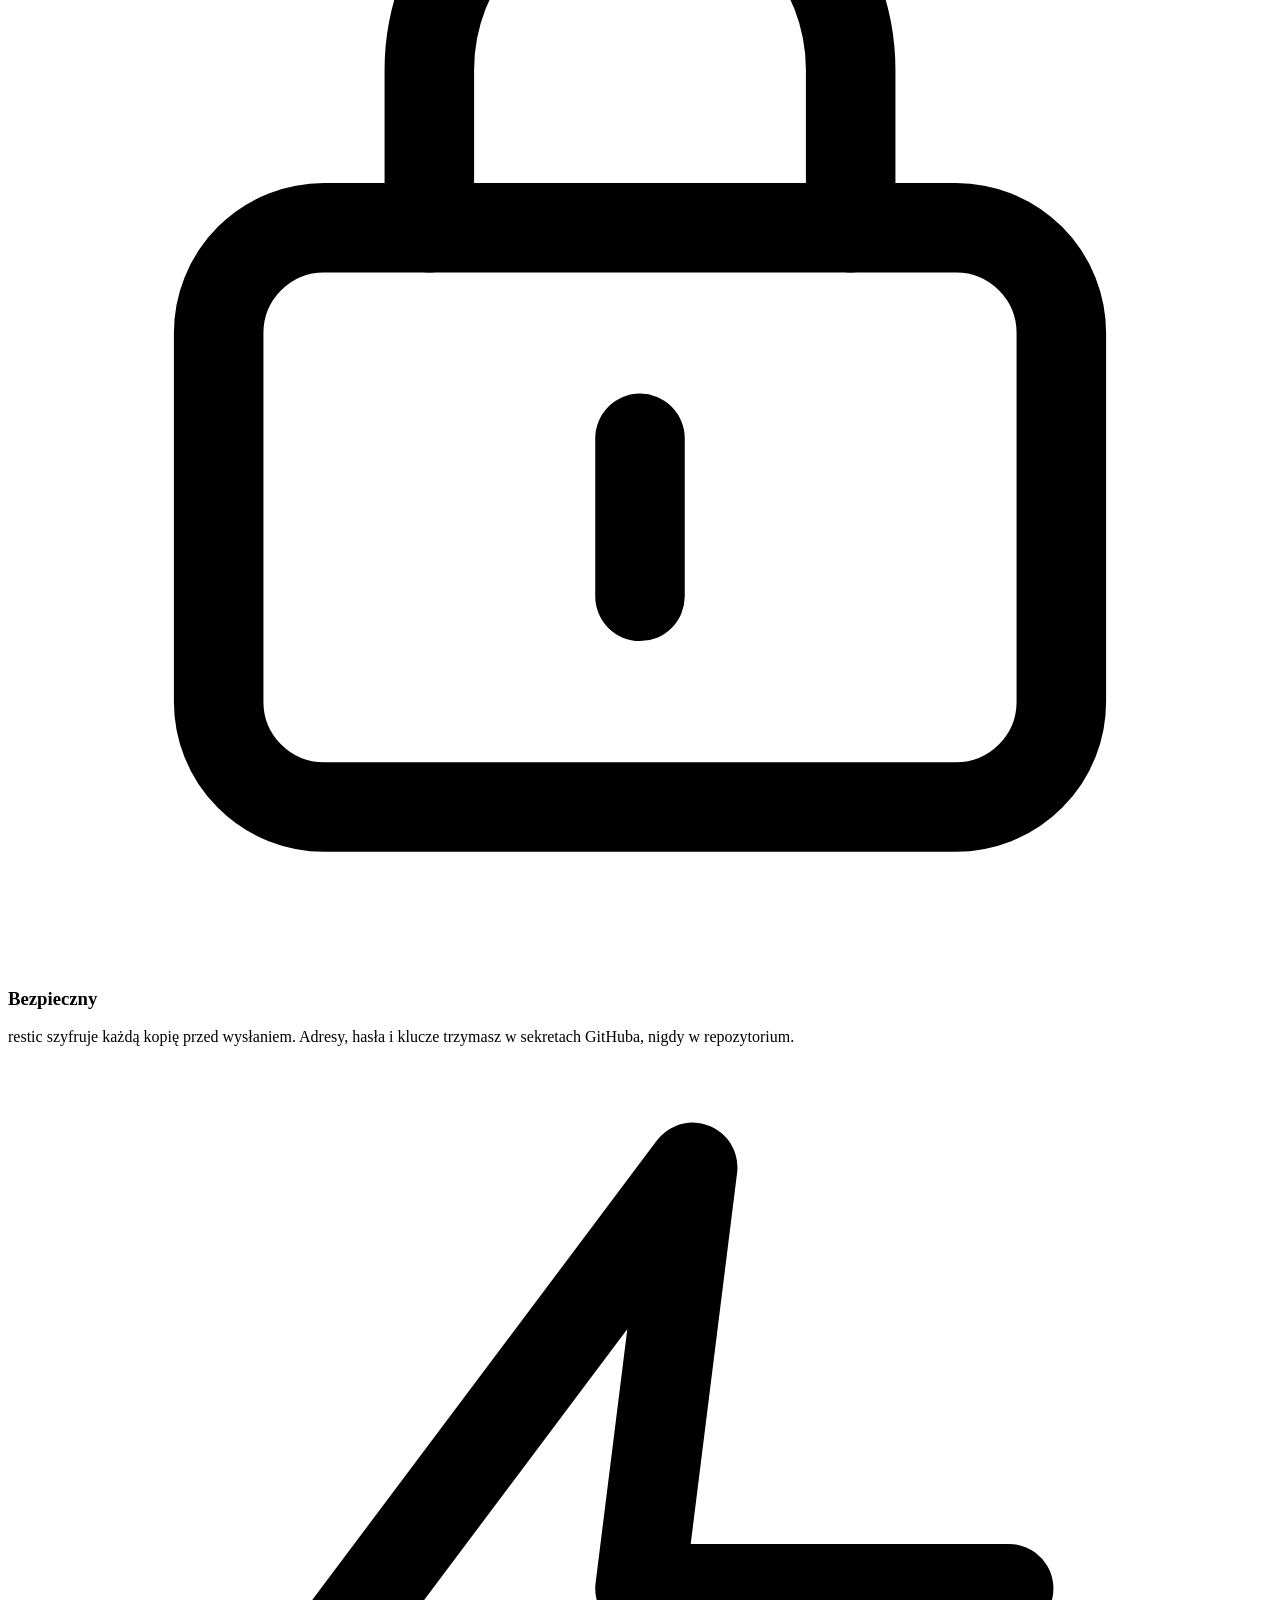
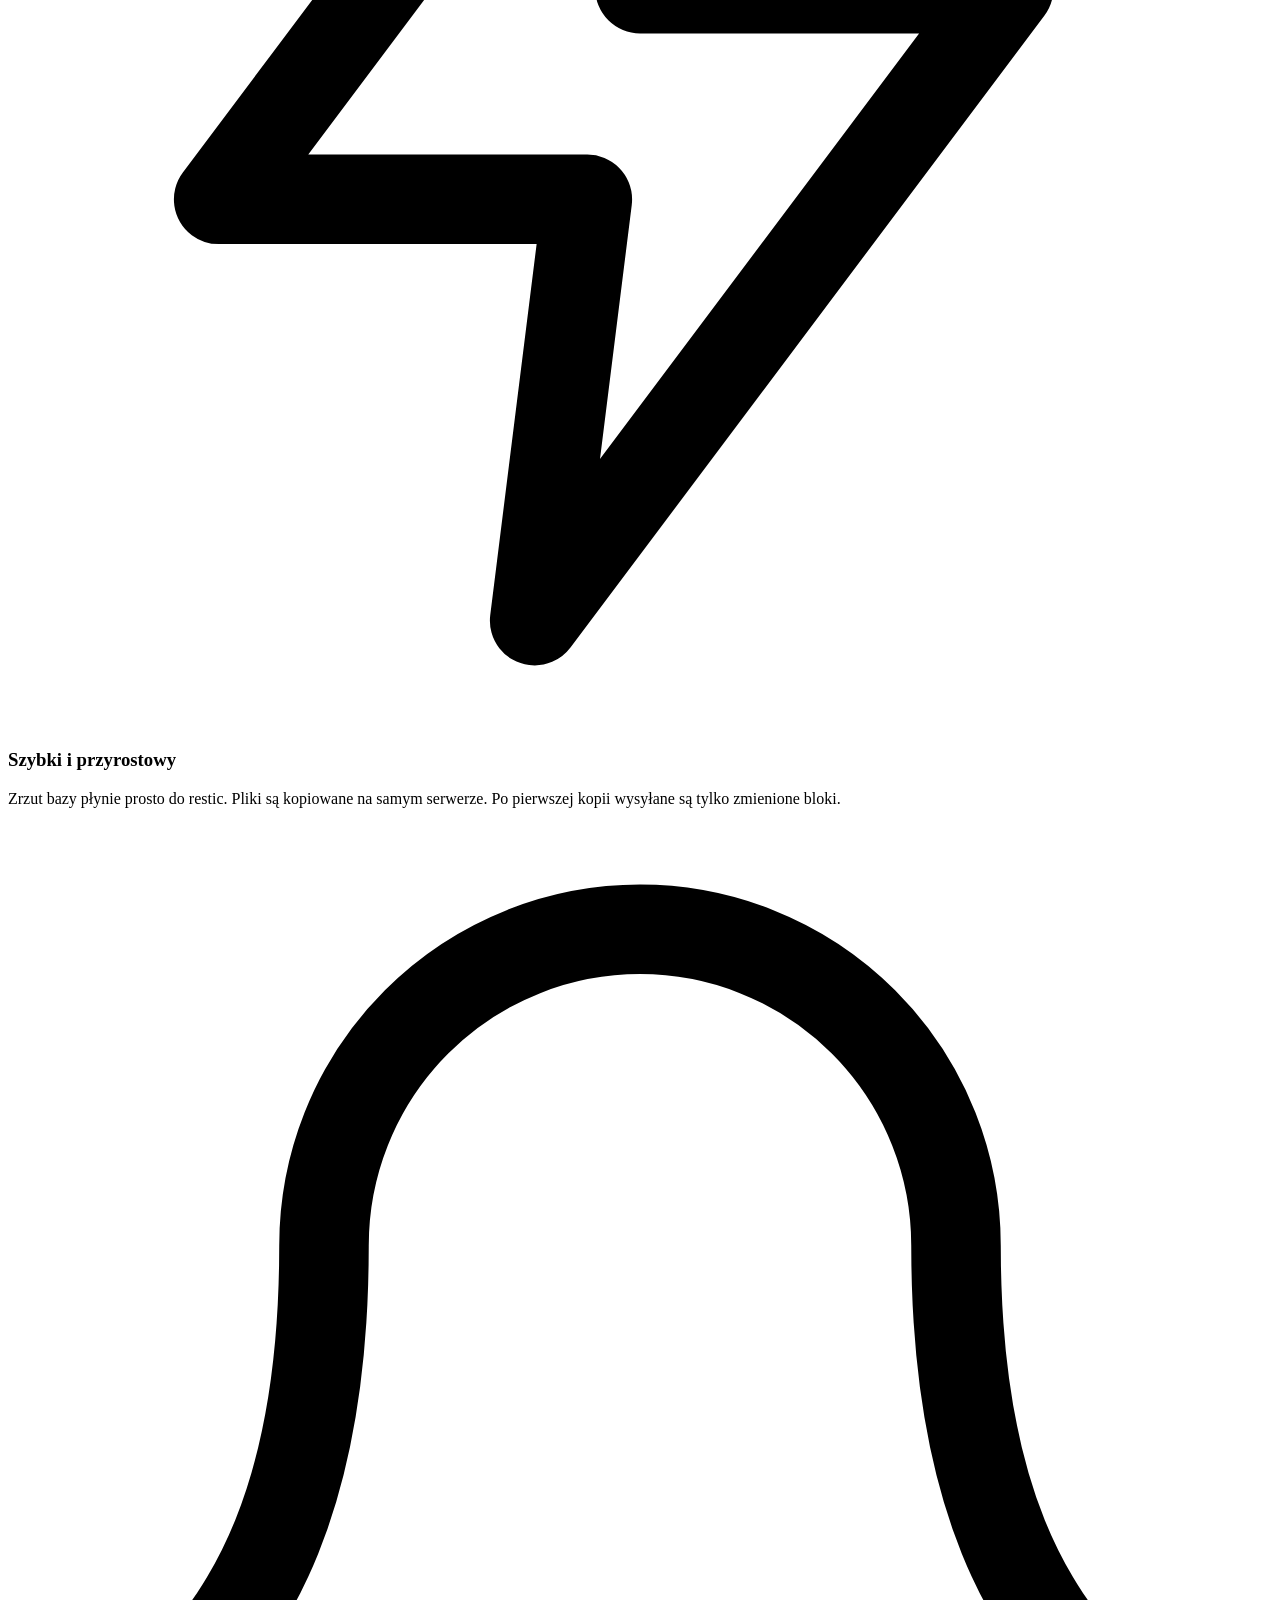
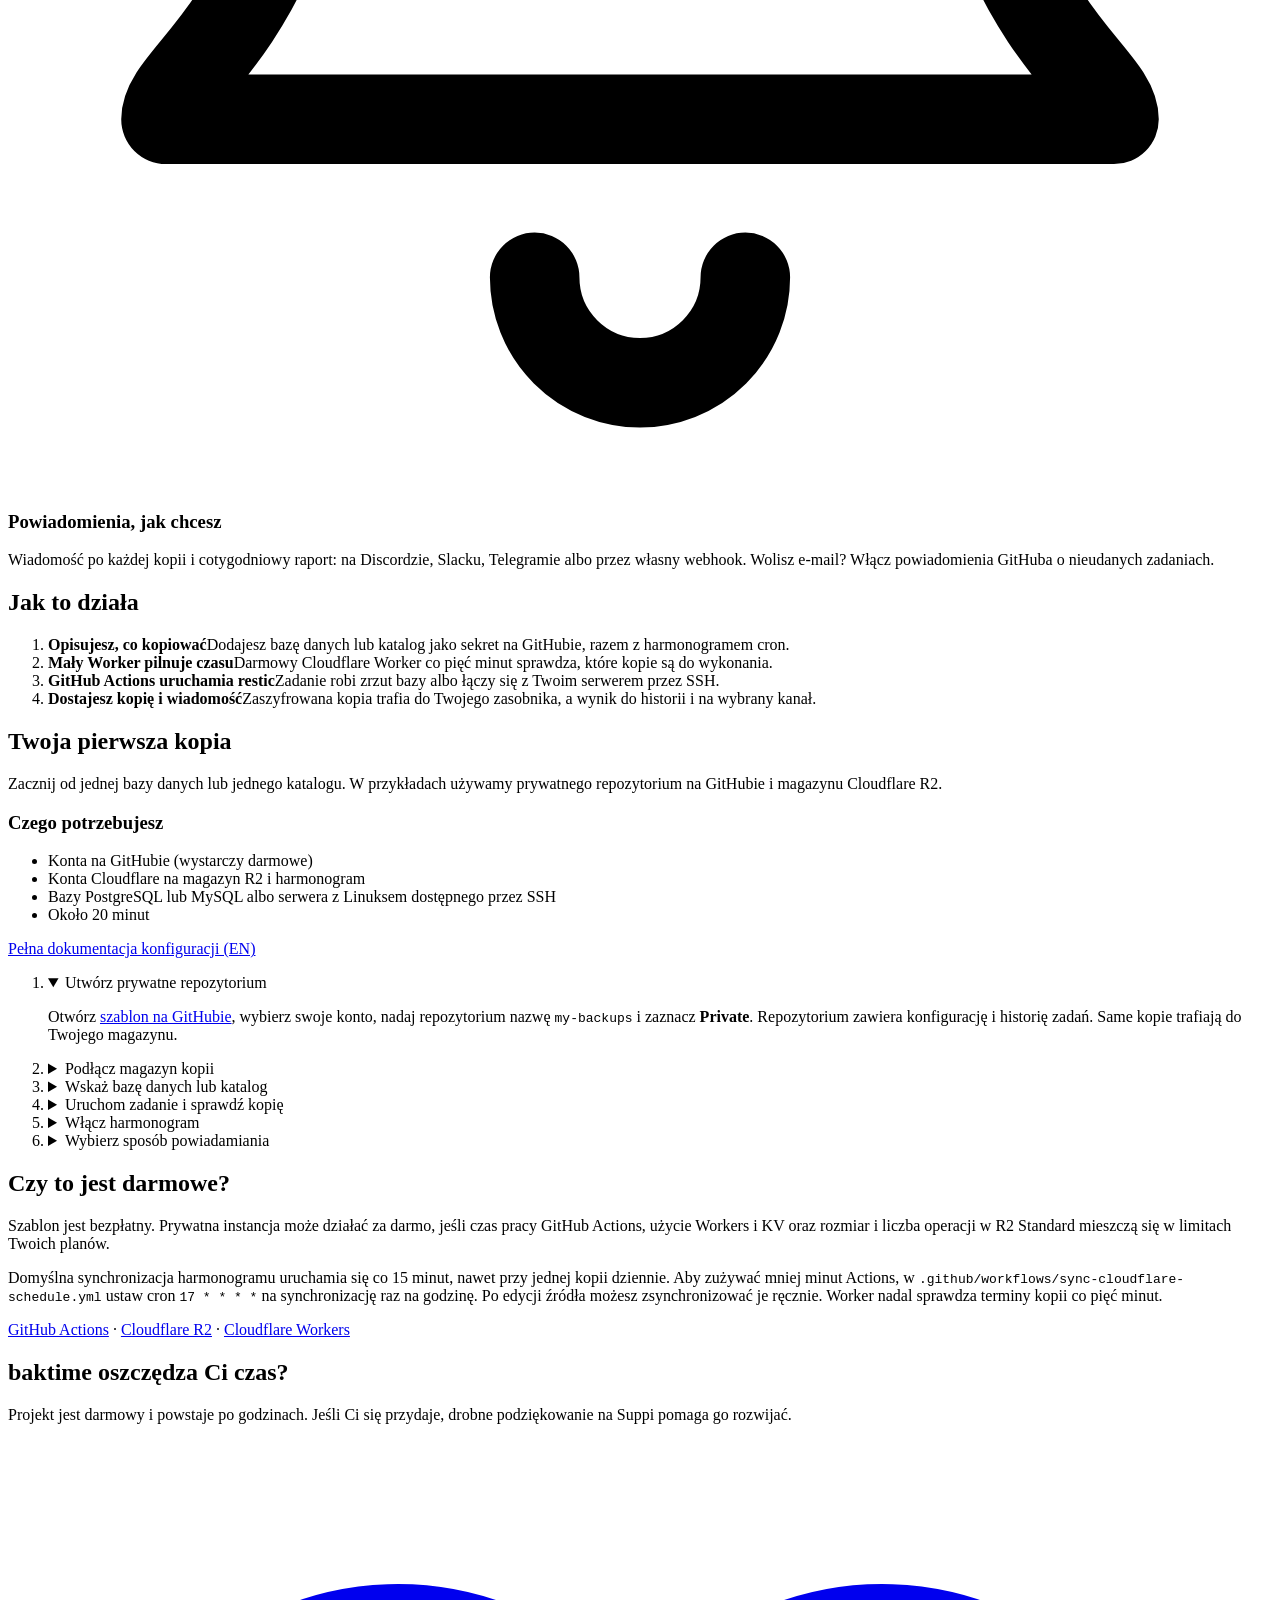
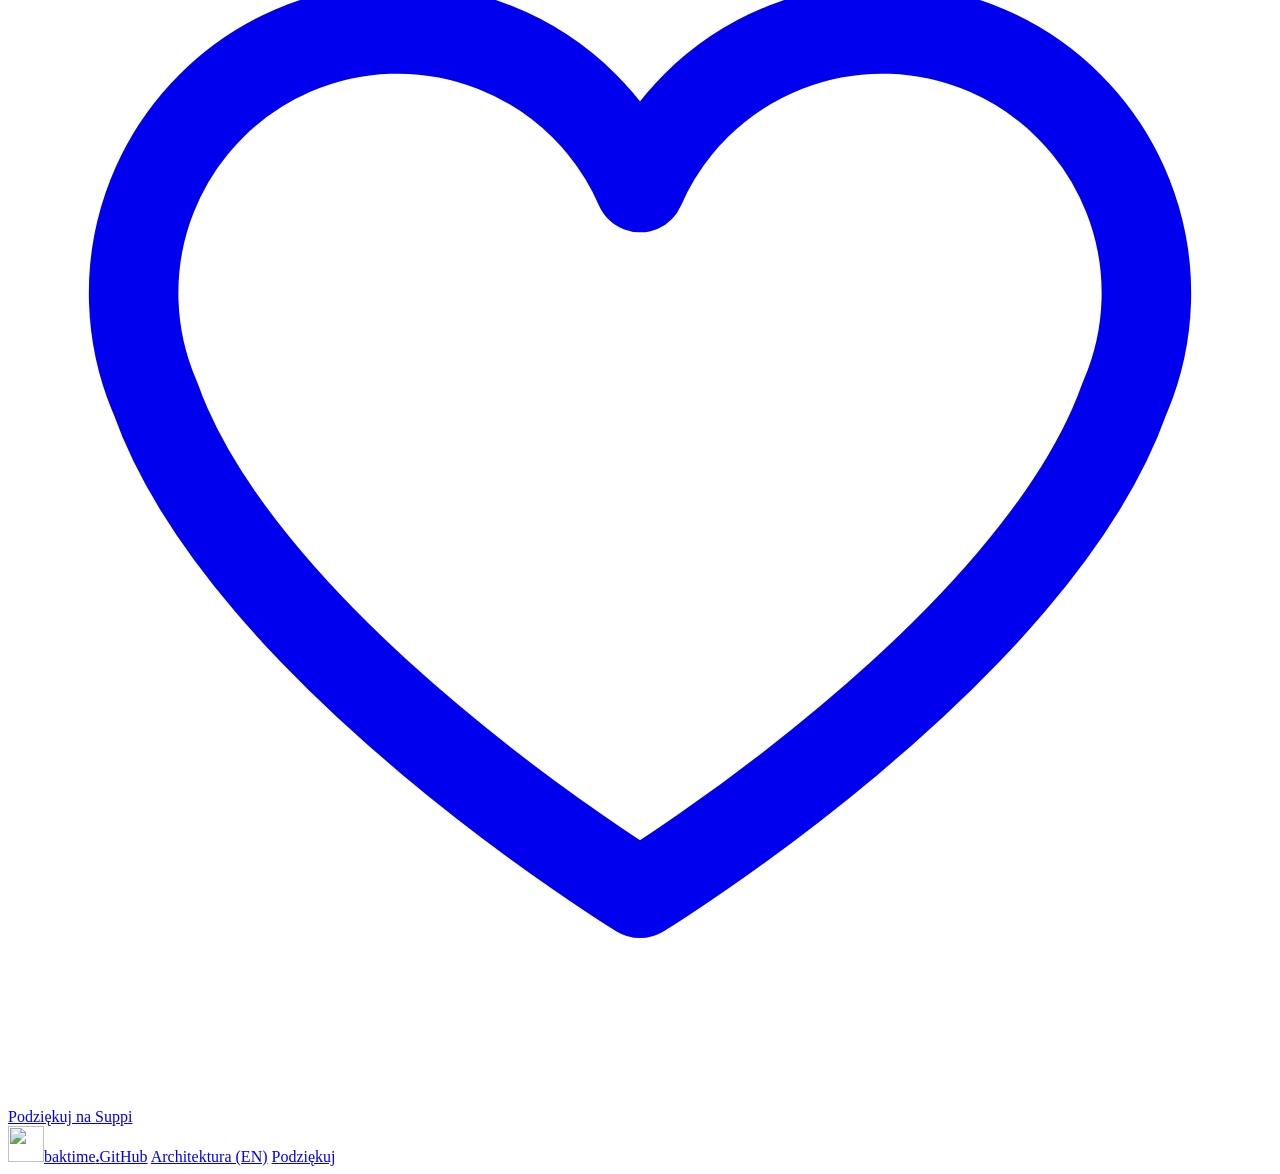
==== commit 7285df00: "Make the hero heading one sentence across two lines Co-Authored-By: Claude Opus 5.5 <noreply@anthrop" ====
--- a/website/pl/index.html
+++ b/website/pl/index.html
@@ -75,7 +75,7 @@
       <section class="hero wrap">
         <div>
           <p class="kicker">Bezpłatny szablon open source</p>
-          <h1>Prosty backup.<span>Na GitHubie.</span></h1>
+          <h1>Prosty backup <span>na GitHubie</span></h1>
           <p class="lede">
             Ustal harmonogram, a GitHub Actions zadba o kopie Twoich baz danych
             i plików. Każda kopia trafia po zaszyfrowaniu do Twojego magazynu.
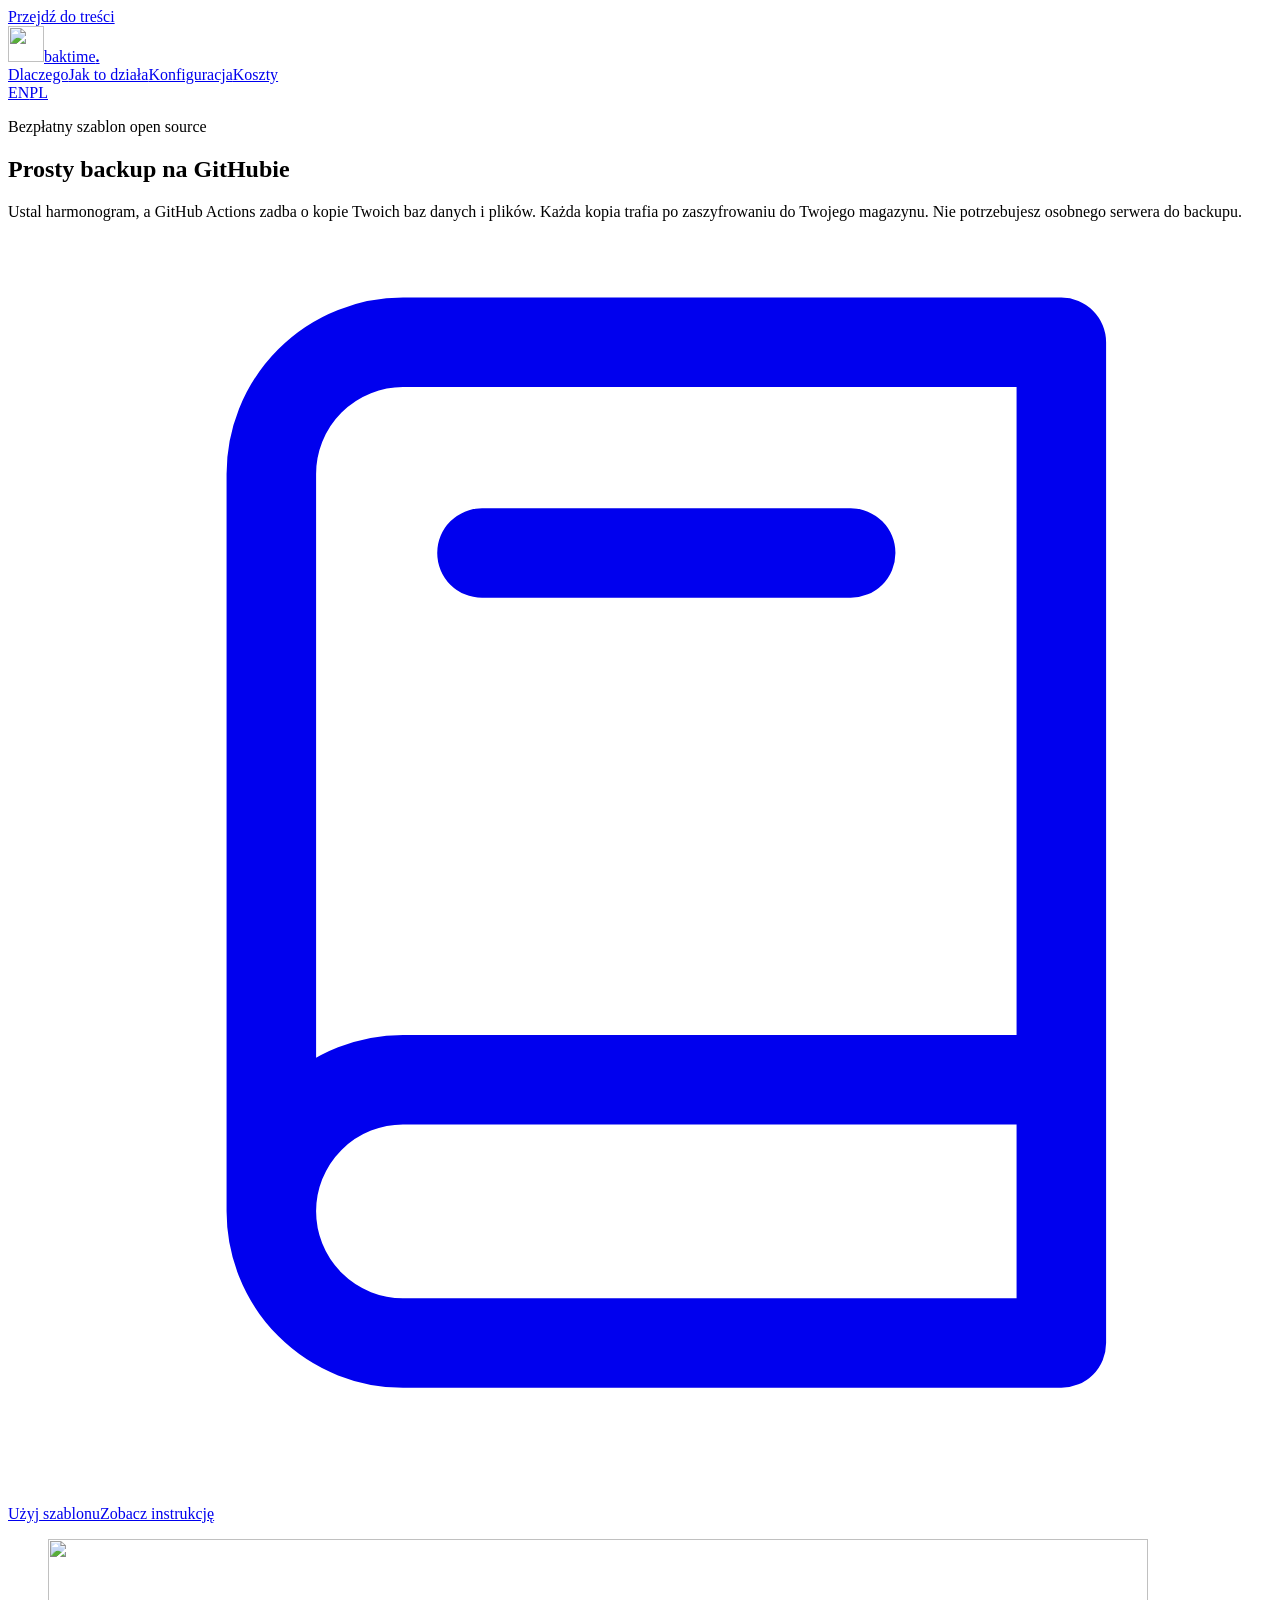
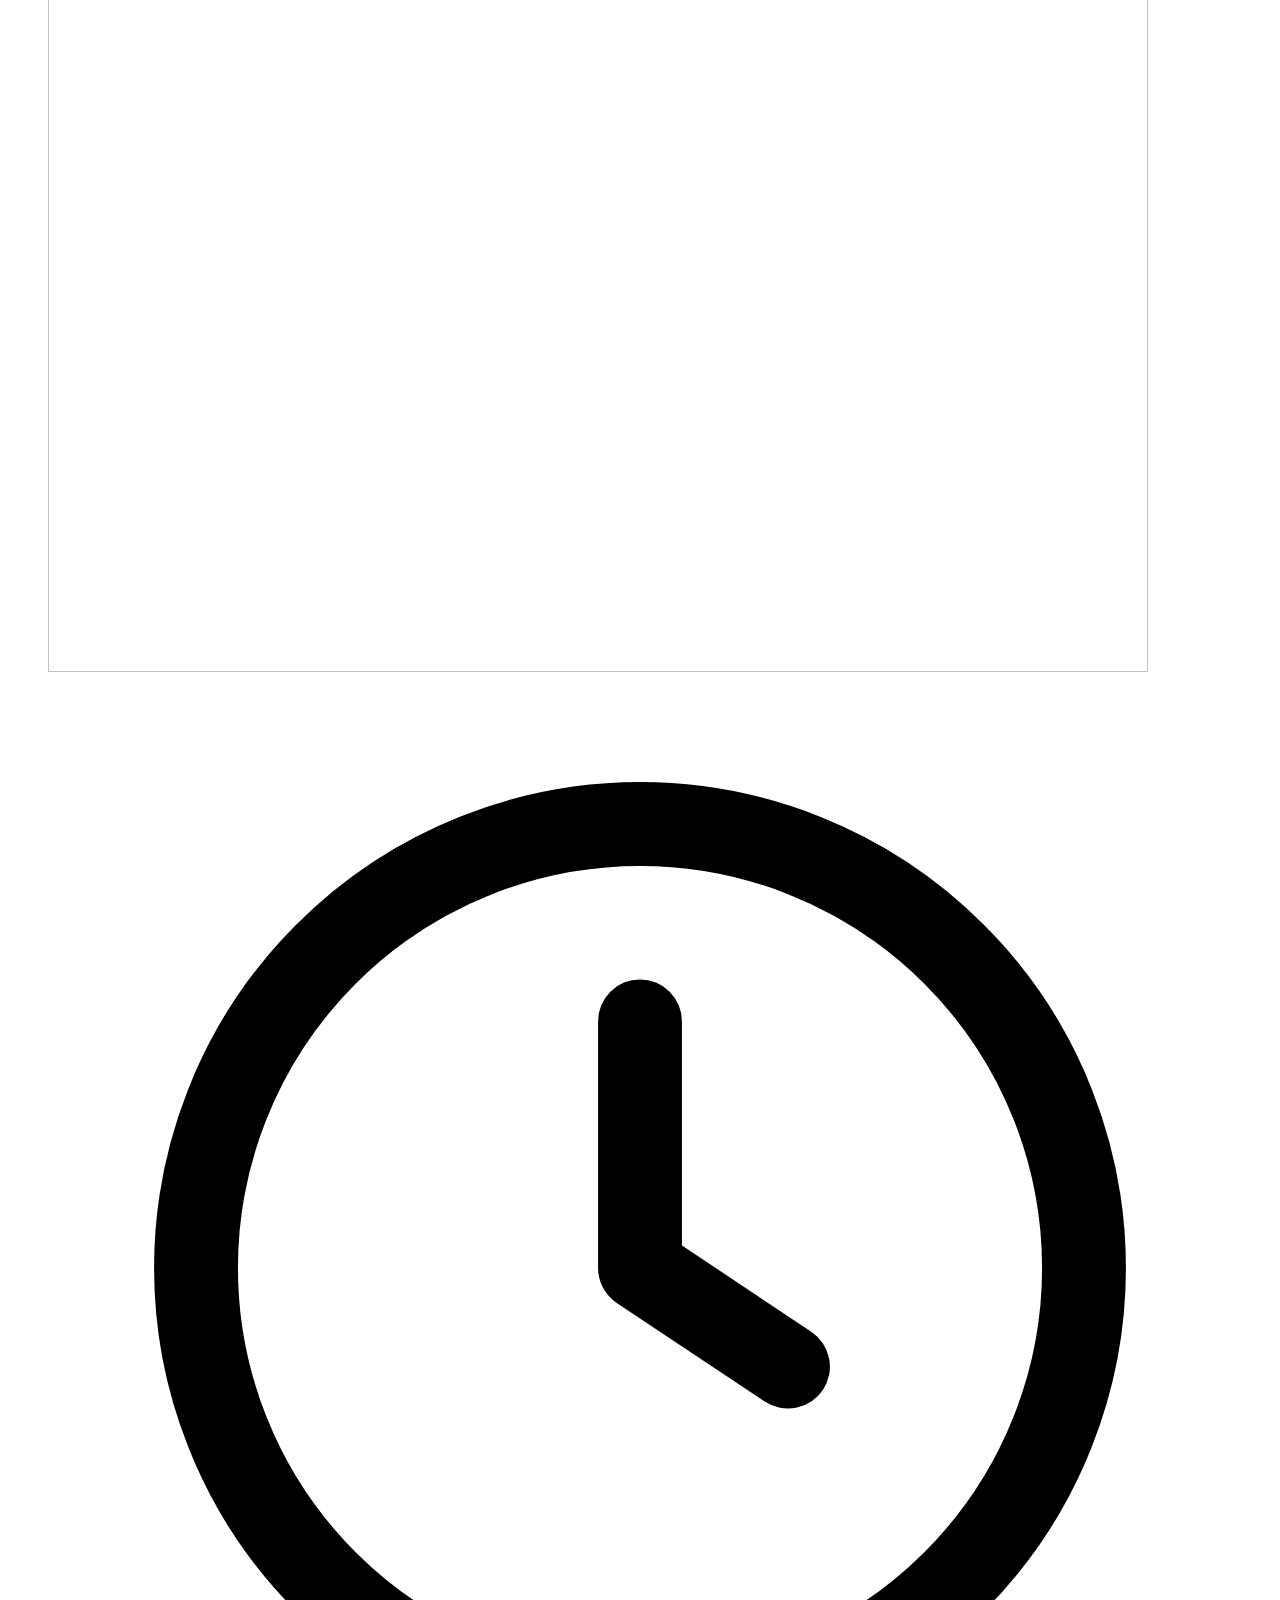
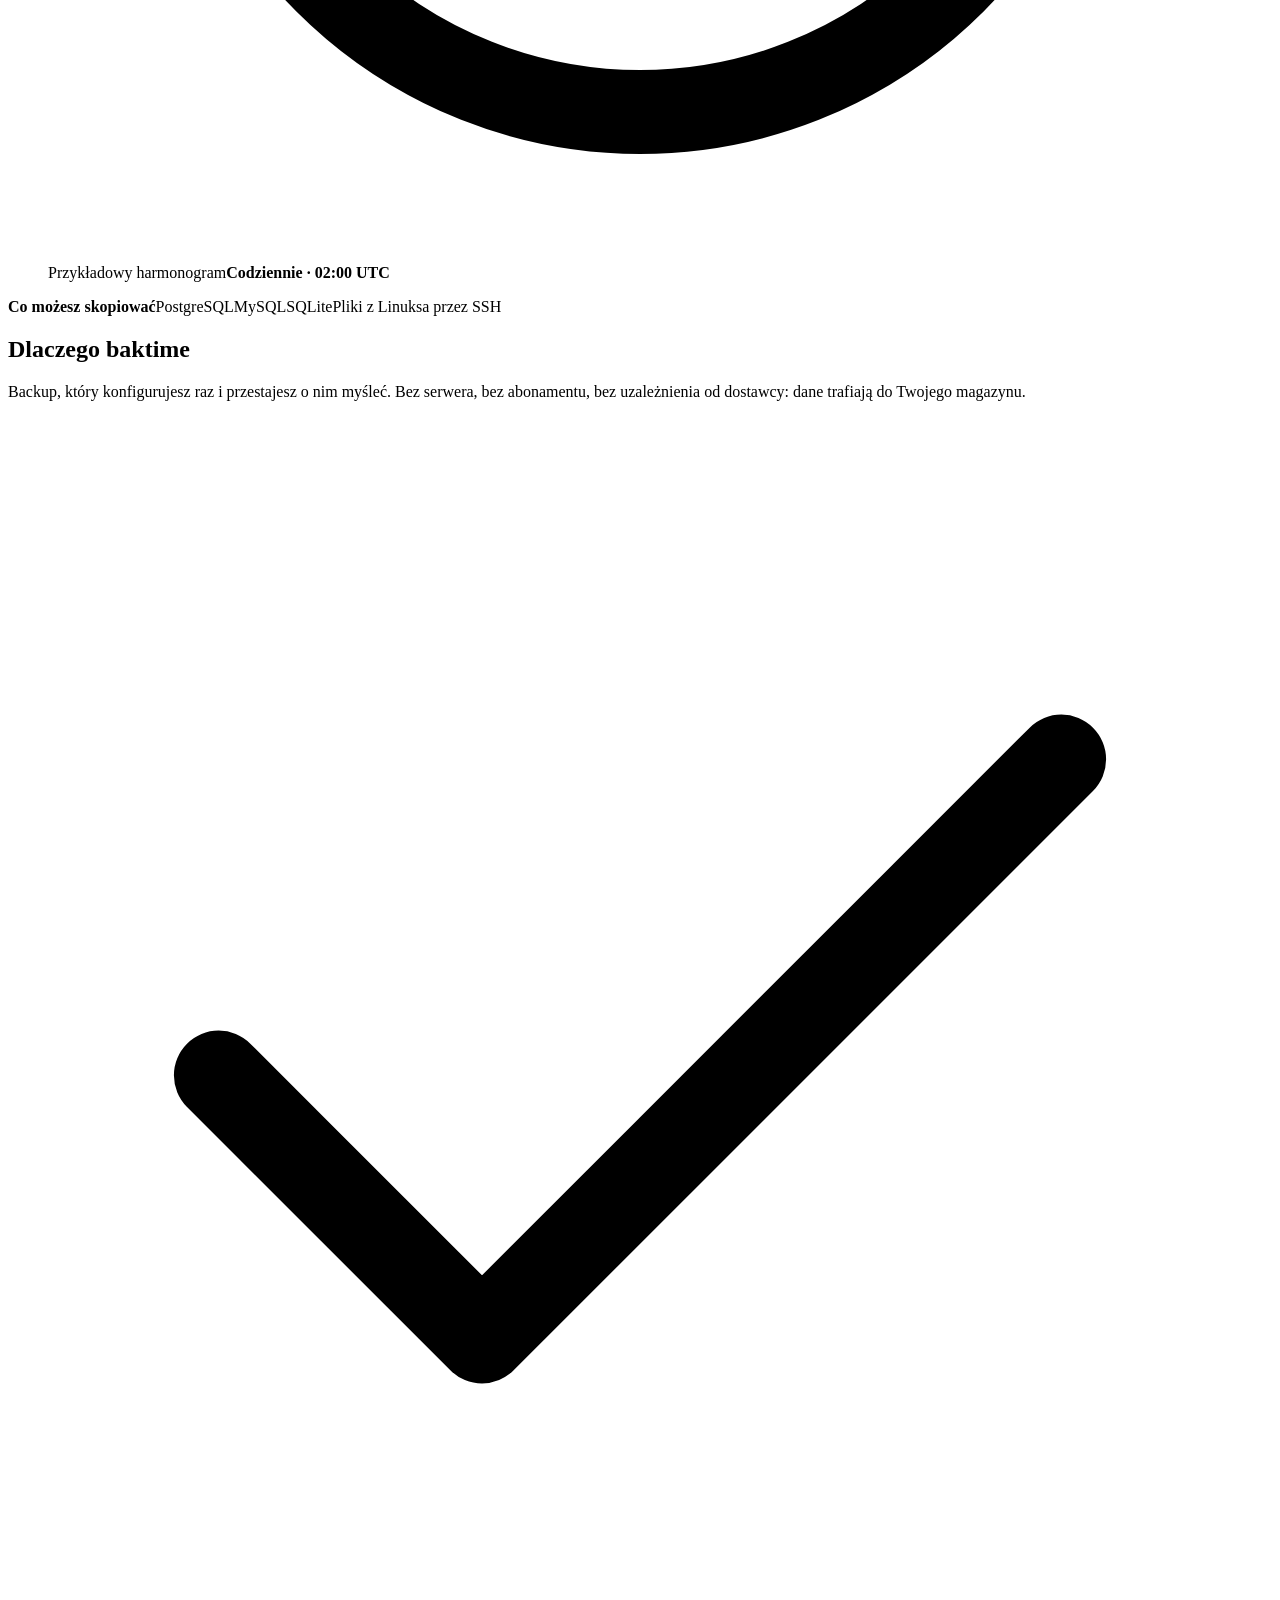
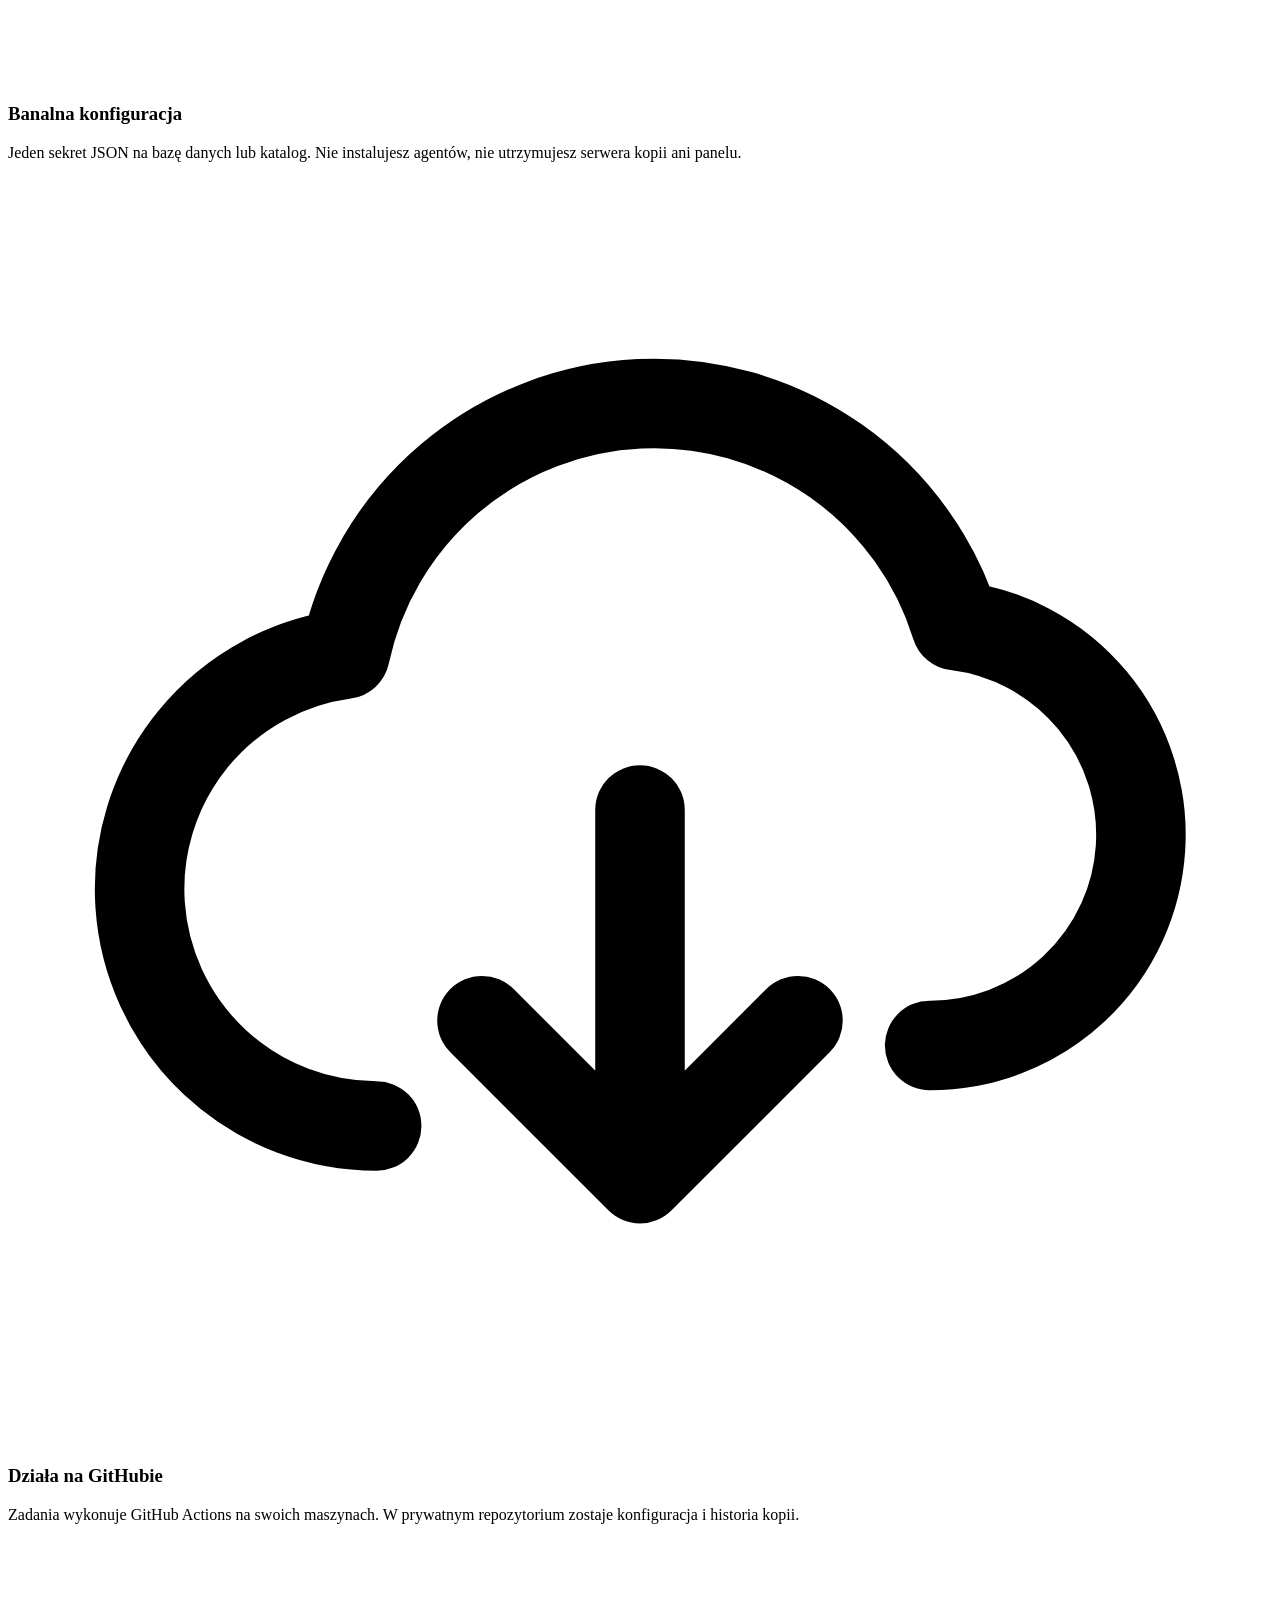
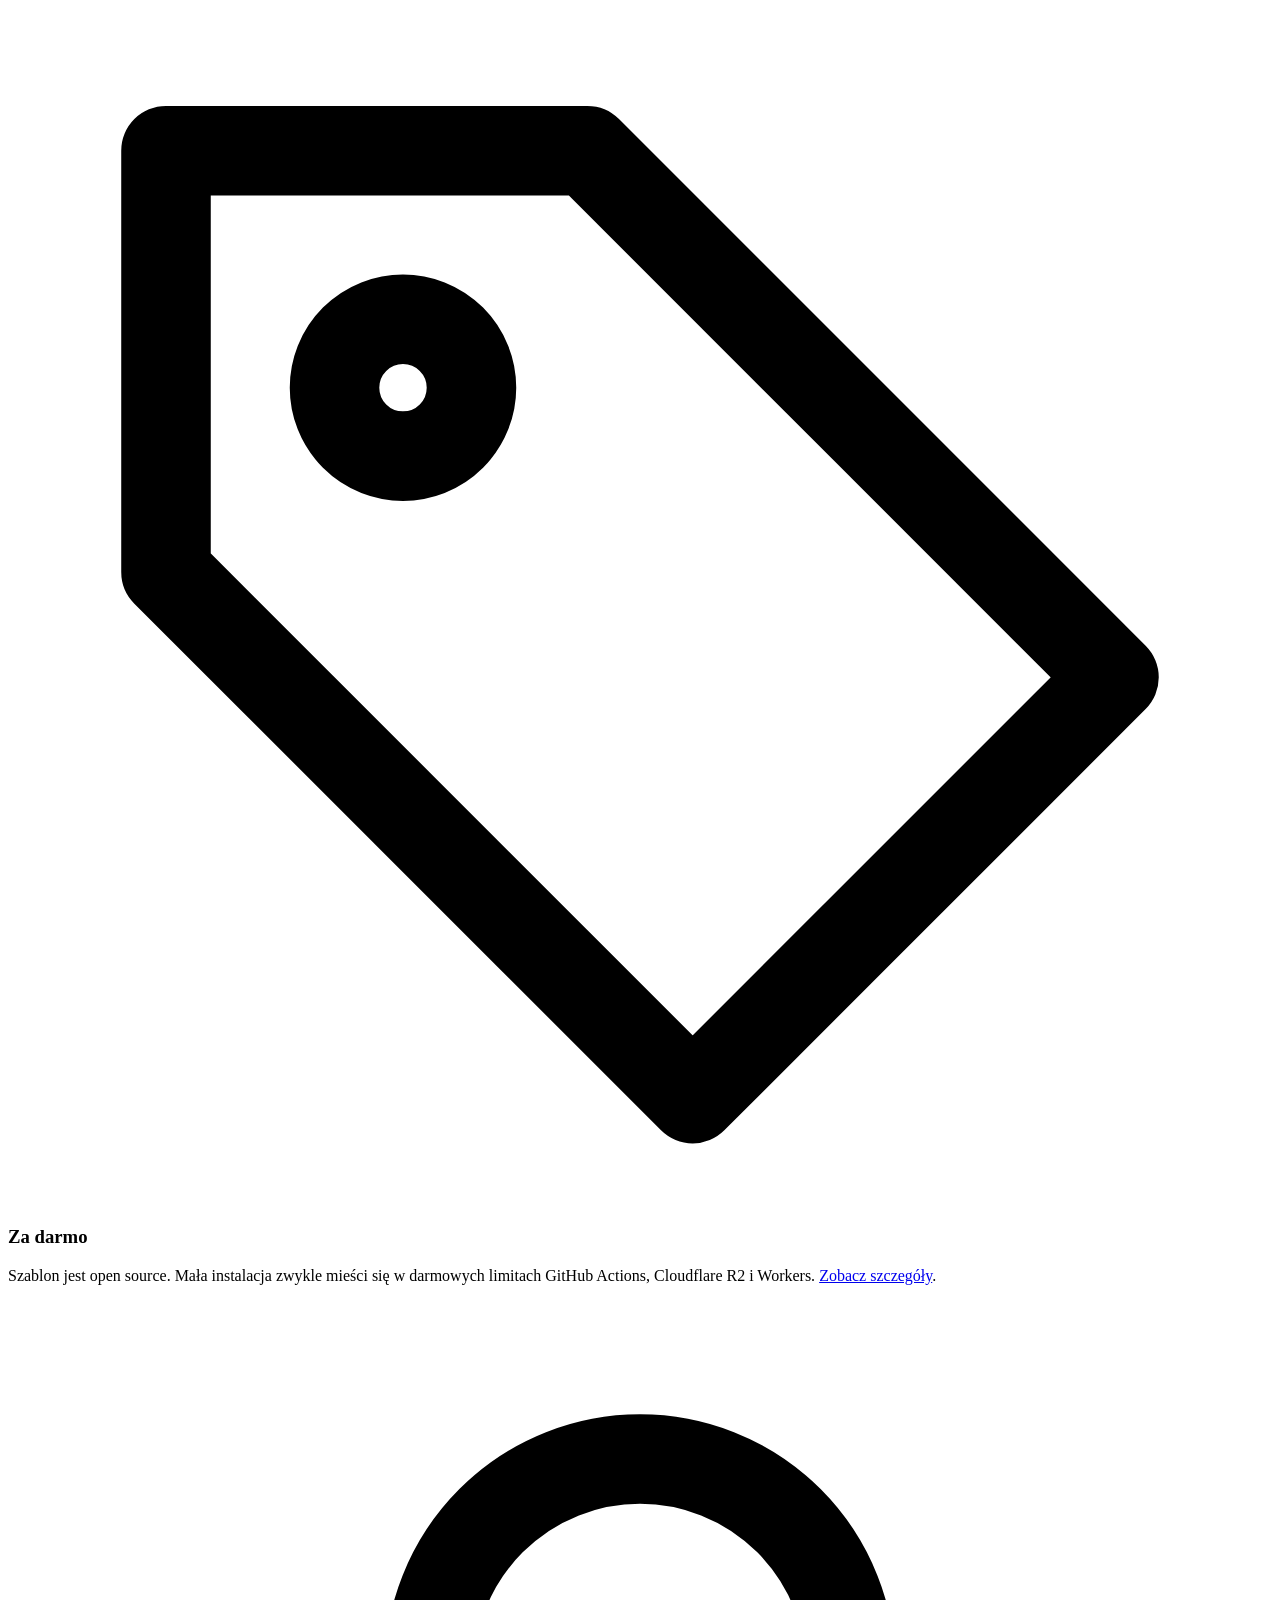
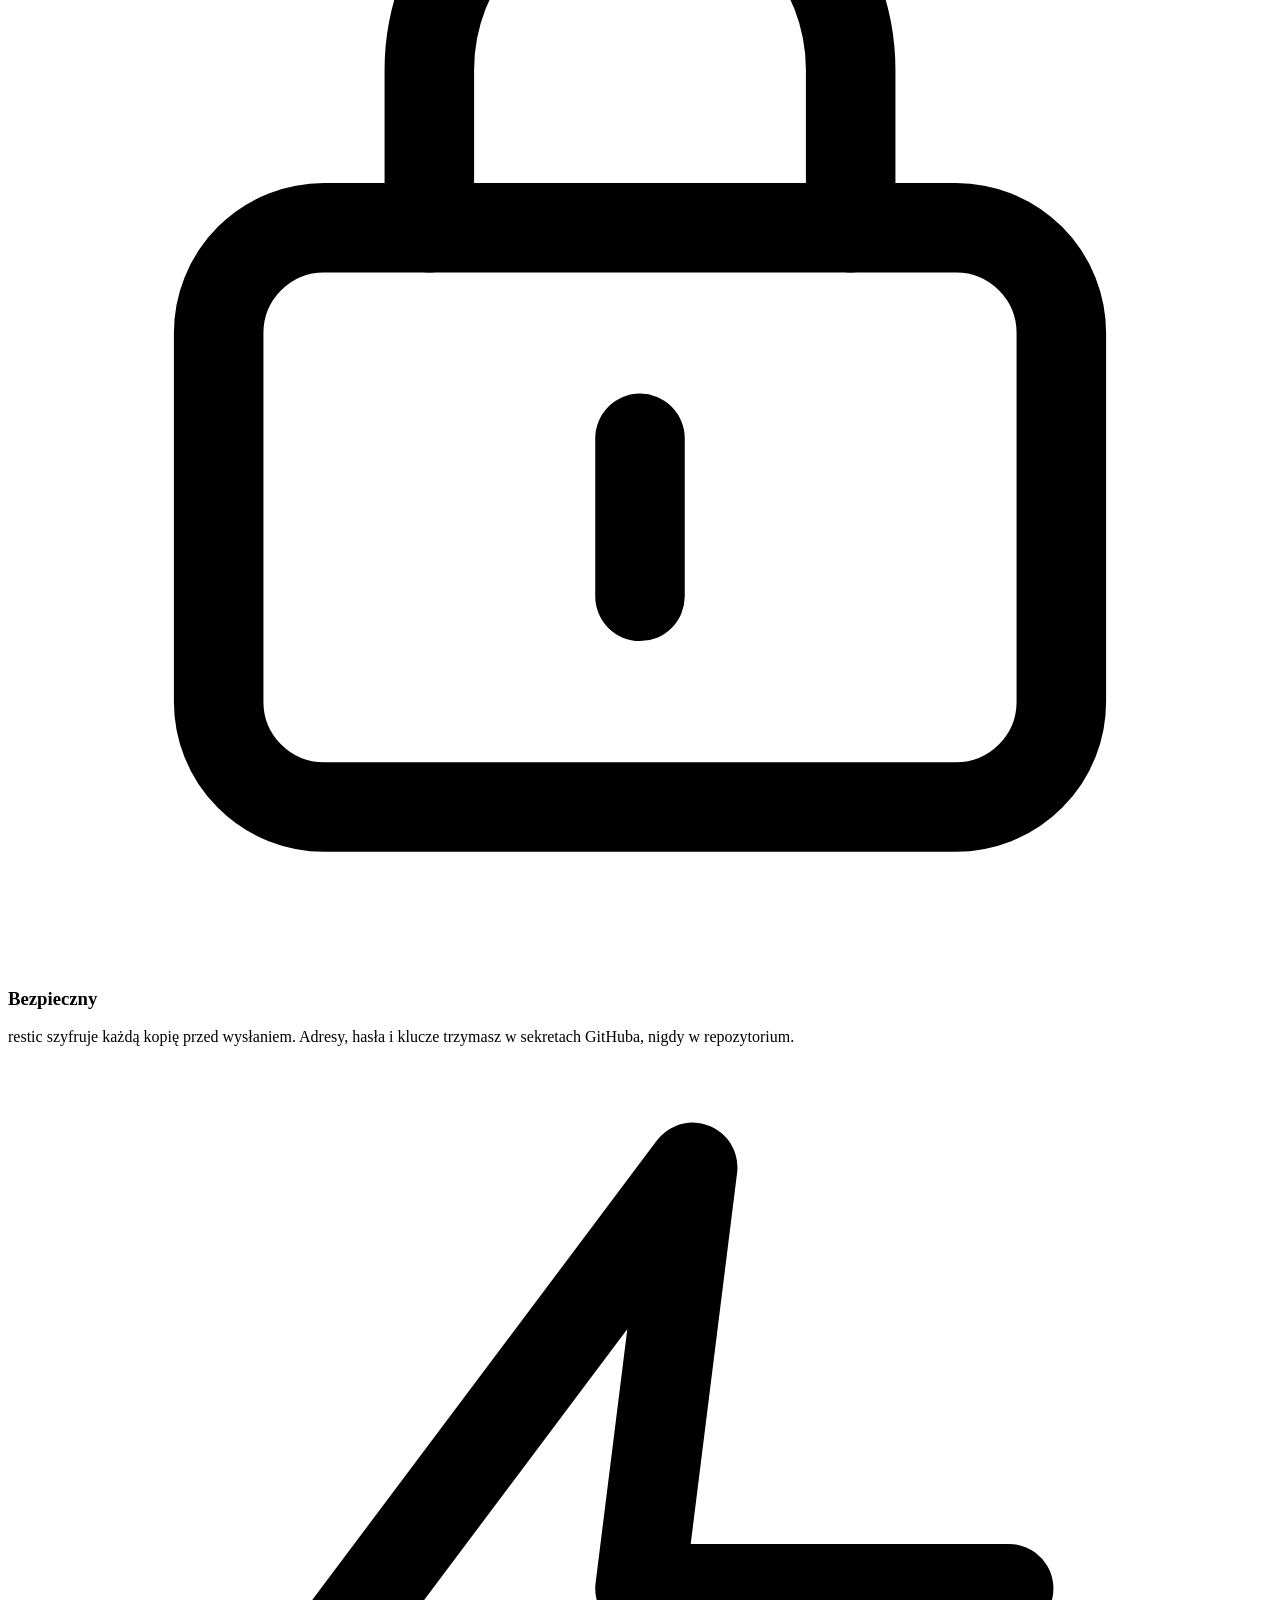
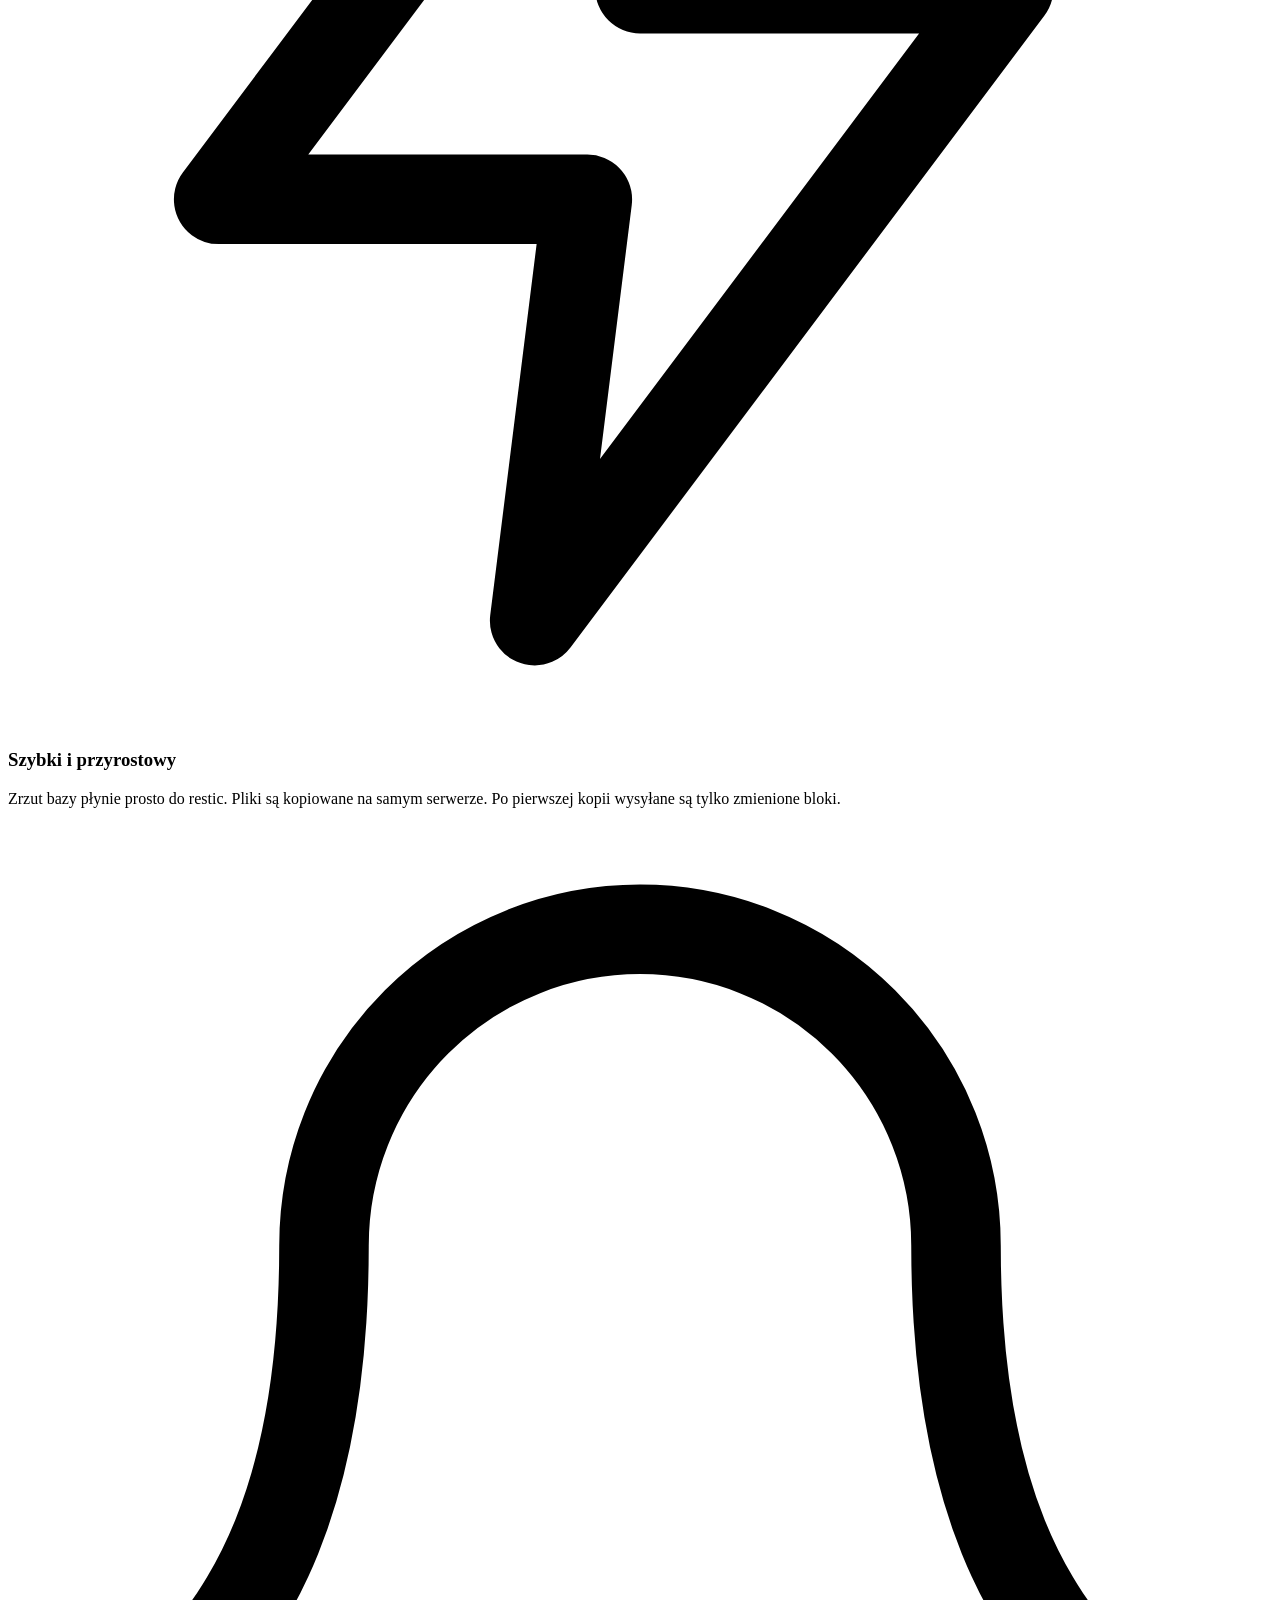
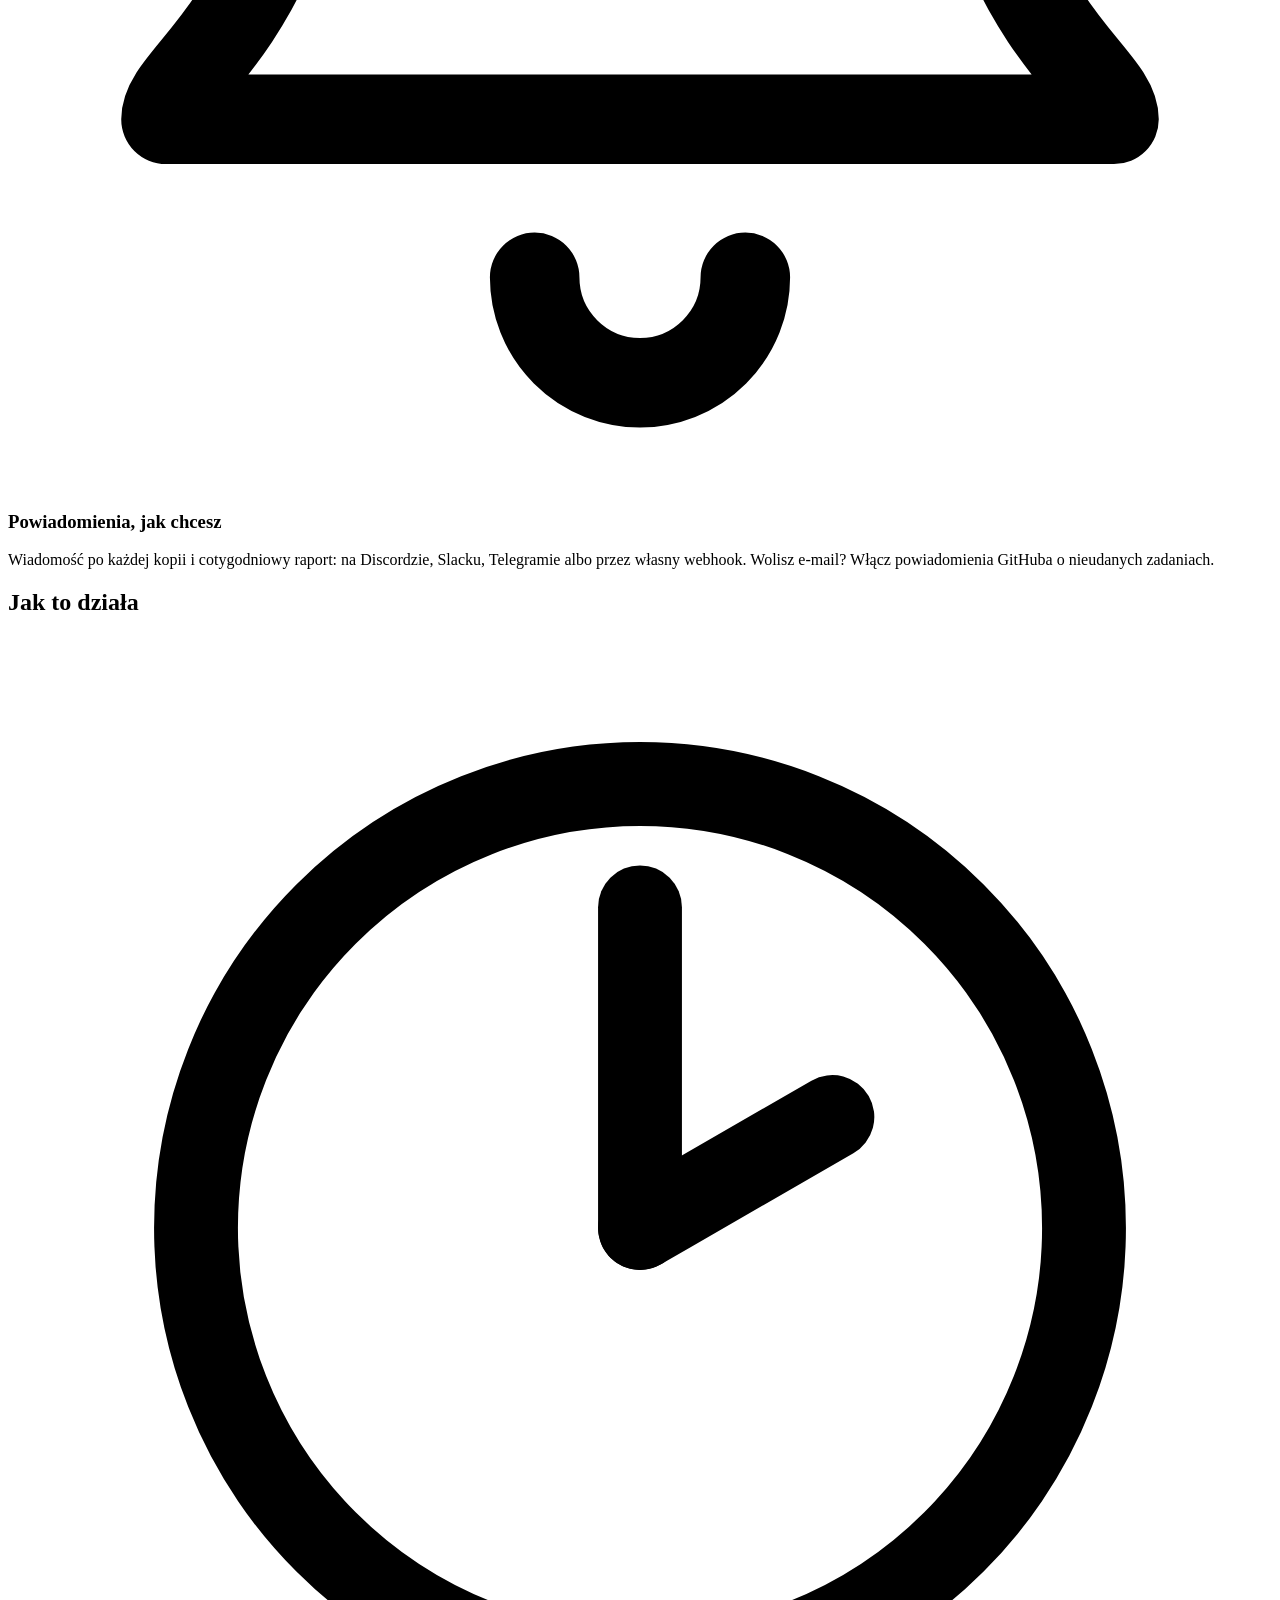
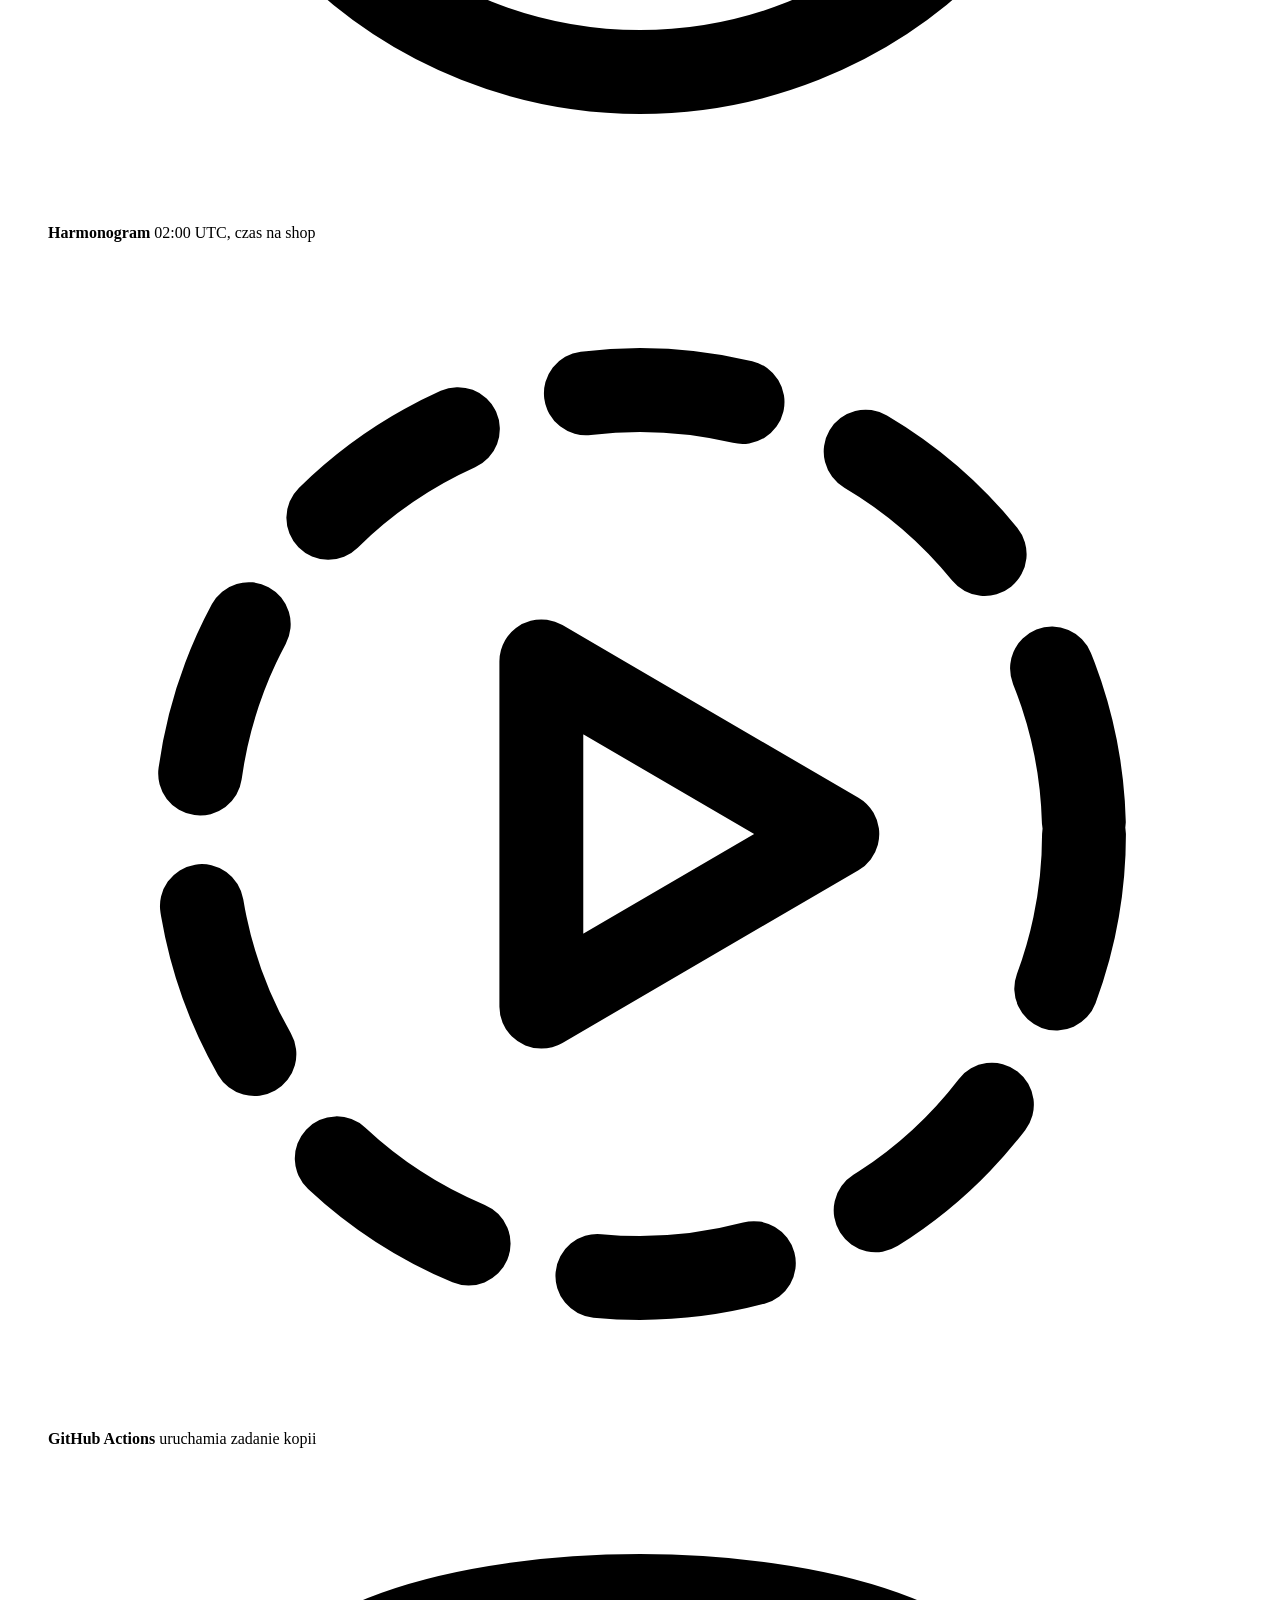
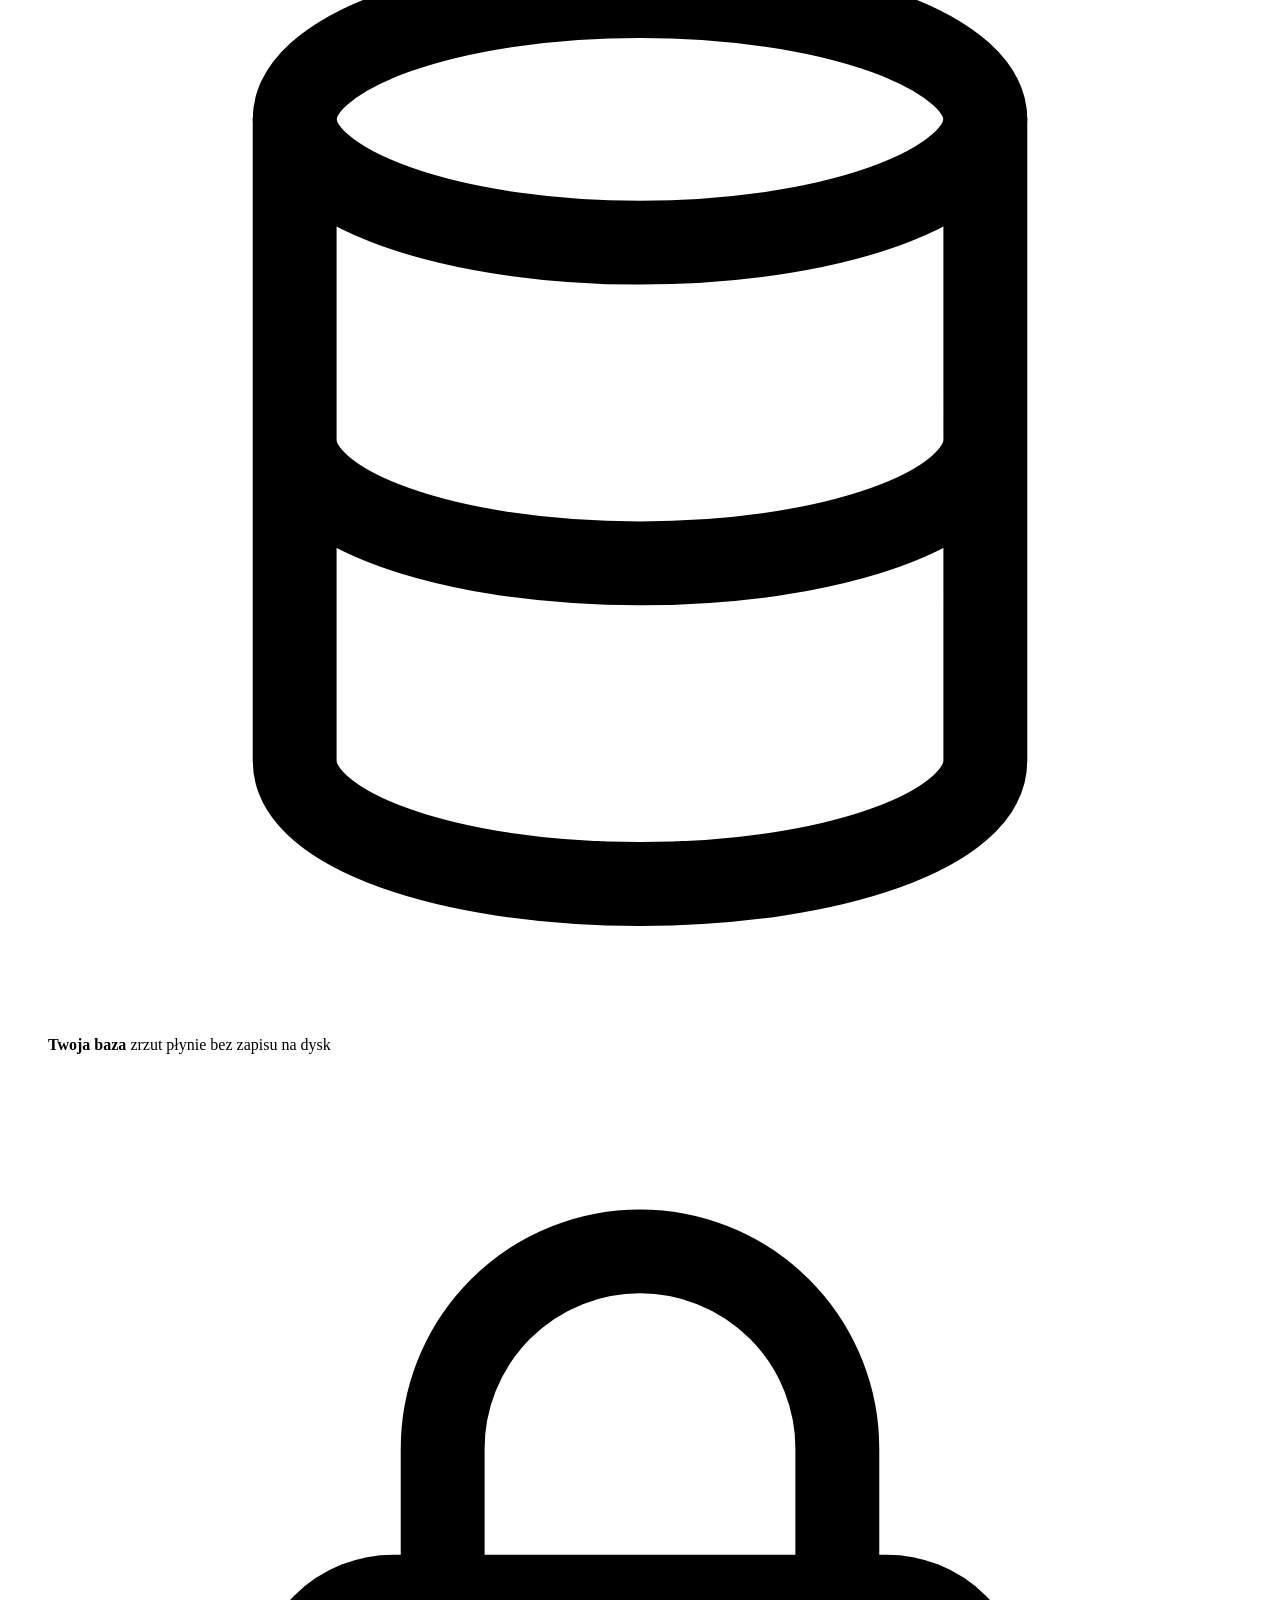
==== commit f7e9db45: "Animate one backup run in the How it works section A pure-CSS pipeline follows a nightly run: the sc" ====
--- a/website/pl/index.html
+++ b/website/pl/index.html
@@ -43,6 +43,7 @@
     <script type="application/ld+json">{"@context": "https://schema.org", "@type": "SoftwareApplication", "applicationCategory": "UtilitiesApplication", "operatingSystem": "GitHub Actions", "isAccessibleForFree": true, "offers": {"@type": "Offer", "price": "0", "priceCurrency": "USD"}, "codeRepository": "https://github.com/baktime/baktime", "image": "https://baktime.github.io/assets/baktime-social.jpg", "name": "baktime", "description": "Darmowy szablon open source do zaplanowanych, szyfrowanych kopii PostgreSQL, MySQL i plików z Linuksa, uruchamianych przez GitHub Actions i restic, z powiadomieniami na Discordzie, Slacku, Telegramie lub przez webhook.", "inLanguage": "pl", "url": "https://baktime.github.io/pl/"}</script>
     <link rel="icon" href="/favicon.svg" type="image/svg+xml" />
     <script src="/language.js"></script>
+    <script src="/motion.js" defer></script>
     <link rel="stylesheet" href="/styles.css" />
   </head>
   <body>
@@ -172,6 +173,50 @@
       </section>
       <section id="how" class="block wrap flow-block">
         <h2>Jak to działa</h2>
+        <figure class="pipeline-wrap">
+          <div class="pipeline" role="img" aria-label="Animacja jednej kopii: o 02:00 UTC harmonogram uruchamia zadanie GitHub Actions. Zadanie przesyła zrzut bazy do restic, który go szyfruje, pomija bloki zapisane wcześniej i wysyła do zasobnika tylko nowe. Na koniec powiadomienie informuje o wyniku.">
+            <span class="track" aria-hidden="true"></span>
+            <span class="pulse pulse-a" aria-hidden="true"></span>
+            <span class="pulse pulse-b" aria-hidden="true"></span>
+            <span class="packet pk1" aria-hidden="true"></span>
+            <span class="packet pk2" aria-hidden="true"></span>
+            <span class="packet pk3" aria-hidden="true"></span>
+            <span class="packet pk4" aria-hidden="true"></span>
+            <span class="packet pk5" aria-hidden="true"></span>
+            <span class="packet pk6" aria-hidden="true"></span>
+            <div class="station st-clock">
+              <span class="node"><svg viewBox="0 0 24 24" fill="none" stroke="currentColor" stroke-width="1.7" stroke-linejoin="round" stroke-linecap="round" aria-hidden="true"><circle cx="12" cy="12" r="9"/><path d="M12 12 15.9 9.75"/><path class="hand" d="M12 12V5.5"/></svg></span>
+              <strong>Harmonogram</strong>
+              <span class="detail"><span class="sub">02:00 UTC, czas na shop</span></span>
+            </div>
+            <div class="station st-runner">
+              <span class="node"><svg viewBox="0 0 24 24" fill="none" stroke="currentColor" stroke-width="1.7" stroke-linejoin="round" stroke-linecap="round" aria-hidden="true"><circle class="spin" cx="12" cy="12" r="9" stroke-dasharray="3.2 2.7"/><path d="M10 8.5v7l6-3.5z"/></svg></span>
+              <strong>GitHub Actions</strong>
+              <span class="detail"><span class="sub">uruchamia zadanie kopii</span></span>
+            </div>
+            <div class="station st-source">
+              <span class="node"><svg viewBox="0 0 24 24" fill="none" stroke="currentColor" stroke-width="1.7" stroke-linejoin="round" stroke-linecap="round" aria-hidden="true"><ellipse cx="12" cy="5.5" rx="7" ry="2.5"/><path d="M5 5.5v13c0 1.4 3.1 2.5 7 2.5s7-1.1 7-2.5v-13 M5 12c0 1.4 3.1 2.5 7 2.5s7-1.1 7-2.5"/></svg></span>
+              <strong>Twoja baza</strong>
+              <span class="detail"><span class="sub">zrzut płynie bez zapisu na dysk</span></span>
+            </div>
+            <div class="station st-lock">
+              <span class="node"><svg viewBox="0 0 24 24" fill="none" stroke="currentColor" stroke-width="1.7" stroke-linejoin="round" stroke-linecap="round" aria-hidden="true"><rect x="5" y="11" width="14" height="10" rx="2"/><path class="shackle" d="M8 11V8a4 4 0 0 1 8 0v3"/><path d="M12 15v2"/></svg></span>
+              <strong>restic</strong>
+              <span class="detail"><span class="sub">szyfruje, pomija znane bloki</span></span>
+            </div>
+            <div class="station st-bucket">
+              <span class="node"><svg viewBox="0 0 24 24" fill="none" stroke="currentColor" stroke-width="1.7" stroke-linejoin="round" stroke-linecap="round" aria-hidden="true"><rect class="level" x="6" y="9" width="12" height="11" rx="1" fill="currentColor" stroke="none"/><path d="M4 7h16l-1.6 12.4a2 2 0 0 1-2 1.6H7.6a2 2 0 0 1-2-1.6z"/></svg></span>
+              <strong>Twój zasobnik</strong>
+              <span class="detail"><span class="sub">zapisuje tylko nowe dane</span></span>
+            </div>
+            <div class="station st-notify">
+              <span class="node"><svg viewBox="0 0 24 24" fill="none" stroke="currentColor" stroke-width="1.7" stroke-linejoin="round" stroke-linecap="round" aria-hidden="true"><path class="ring" d="M18 8a6 6 0 0 0-12 0c0 7-3 8-3 9h18c0-1-3-2-3-9z M10 20a2 2 0 0 0 4 0"/></svg></span>
+              <strong>Powiadomienie</strong>
+              <span class="detail"><span class="sub">Discord · Slack · Telegram</span><span class="toast">✓ shop · +12,4 MB · 38 s</span></span>
+            </div>
+          </div>
+          <figcaption class="legend" aria-hidden="true"><span class="key key-raw">surowe dane</span><span class="key key-enc">zaszyfrowany blok</span><span class="key key-dup">znany blok, pominięty</span></figcaption>
+        </figure>
         <ol class="flow">
           <li><strong>Opisujesz, co kopiować</strong><span>Dodajesz bazę danych lub katalog jako sekret na GitHubie, razem z harmonogramem cron.</span></li>
           <li><strong>Mały Worker pilnuje czasu</strong><span>Darmowy Cloudflare Worker co pięć minut sprawdza, które kopie są do wykonania.</span></li>
